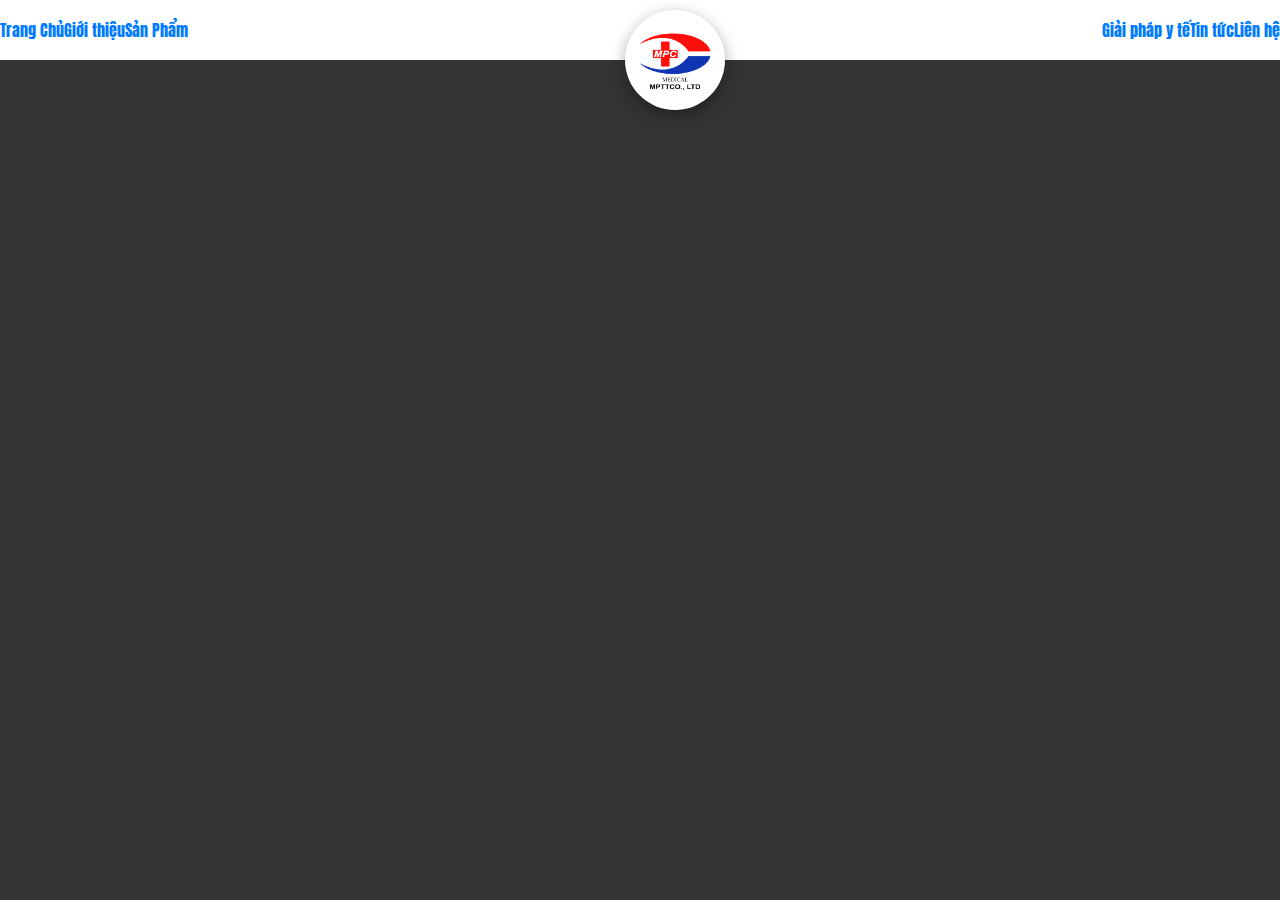
==== index.html @ acd70c65 "update code" ====
<!DOCTYPE html>
<html lang="en">
<head>
    <meta charset="UTF-8">
    <meta http-equiv="X-UA-Compatible" content="IE=edge">
    <meta name="viewport" content="width=device-width, initial-scale=1.0">
    <link rel="shortcut icon" href="./assets/img/favicon.ico" type="image/x-icon"/>
    <title>Trang chủ - Thiết bị y tế Minh Phương | Demo</title>

     <!-- Bootstrap CSS -->
     <link rel="stylesheet" href="https://maxcdn.bootstrapcdn.com/bootstrap/4.0.0/css/bootstrap.min.css" integrity="sha384-Gn5384xqQ1aoWXA+058RXPxPg6fy4IWvTNh0E263XmFcJlSAwiGgFAW/dAiS6JXm" crossorigin="anonymous">

    <!-- Style -->
    <link rel="stylesheet" href="./assets/css/base.css">
    <link rel="stylesheet" href="./assets/css/responsive.css">
    <link rel="stylesheet" href="./assets/css/main.css">
</head>
<body>
    <div id="app">
        <div class="header">
            <div class="navDesktop">
                <div class="navDesktop-list-left">
                    <ul class="navbarList">
                        <li><a href="#">Trang Chủ</a></li>
                        <li><a href="#">Giới thiệu</a></li>
                        <li><a href="#">Sản Phẩm</a></li>
                    </ul>
                </div>
                <div class="navDesktop-logo">
                    <a href="#" class="navDesktop-logo-link"><img src="./assets/img/logo.png" alt="logo"></a>
                </div>
                <div class="navDesktop-list-right">
                    <ul class="navbarList">
                        <li><a href="#">Giải pháp y tế</a></li>
                        <li><a href="#">Tin tức</a></li>
                        <li><a href="#">Liên hệ</a></li>
                    </ul>
                </div>
            </div>
        </div>
        <div class="content">content</div>
        <div class="footer">footer</div>
    </div>

     <!-- jQuery first, then Popper.js, then Bootstrap JS -->
     <script src="./assets/vendors/js/jquery.min.js"></script>
     <script src="https://cdnjs.cloudflare.com/ajax/libs/popper.js/1.12.9/umd/popper.min.js" integrity="sha384-ApNbgh9B+Y1QKtv3Rn7W3mgPxhU9K/ScQsAP7hUibX39j7fakFPskvXusvfa0b4Q" crossorigin="anonymous"></script>
     <script src="https://maxcdn.bootstrapcdn.com/bootstrap/4.0.0/js/bootstrap.min.js" integrity="sha384-JZR6Spejh4U02d8jOt6vLEHfe/JQGiRRSQQxSfFWpi1MquVdAyjUar5+76PVCmYl" crossorigin="anonymous"></script>
</body>
</html>
---- assets/css/base.css ----
@import url('https://fonts.googleapis.com/css2?family=Anton&display=swap');
@import url('https://fonts.googleapis.com/css2?family=Kanit:ital,wght@0,100;0,200;0,300;0,400;0,500;0,600;0,700;0,800;0,900;1,100;1,300;1,400;1,500;1,600;1,700;1,800;1,900&display=swap');

/* font-family: 'Anton', sans-serif; */
/* font-family: 'Kanit', sans-serif; */

* {
    padding: 0;
    margin: 0;
    box-sizing: border-box;
}
body {
    font-family: 'Kanit', sans-serif;
    box-sizing: border-box;
    background-color: #333;
}
---- assets/css/main.css ----
/* ============================= HEADER ============================= */
.navDesktop {
    background-color: #fff;
    position: fixed;
    width: 100%;
    display: flex;
    justify-content: space-between;
    align-items: center;
    height: 60px;
    max-height: 60px;
}
.navDesktop-logo {
    max-width: 200px;
    position: relative;
}
.navDesktop-logo img {
    width: 80px;
}
.navDesktop-logo-link {
    display: block;
    position: absolute;
    padding: 10px;
    margin: 0;
    top: -20px;
    left: -20px;
    background-color: #fff;
    box-shadow: rgba(0, 0, 0, 0.35) 0px 5px 15px;
    border-radius: 50%;
}
.navbarList {
    font-family: 'Anton', sans-serif;
    list-style: none;
    padding: 0;
    margin: 0;
    display: flex;
    justify-content: flex-start;
}
/* ============================= ./end HEADER ============================= */
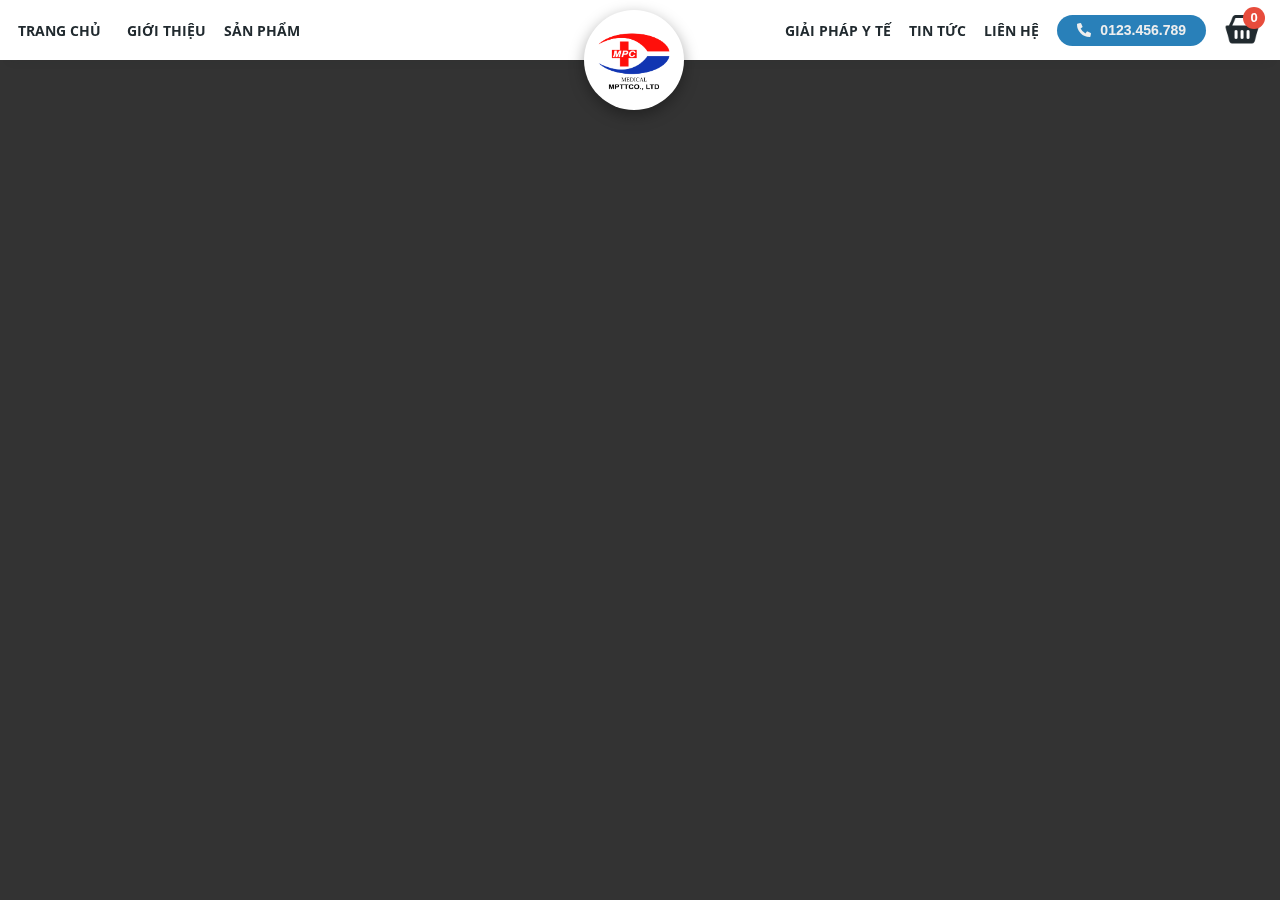
==== commit 3b0ba518: "update code" ====
--- a/index.html
+++ b/index.html
@@ -7,9 +7,10 @@
     <link rel="shortcut icon" href="./assets/img/favicon.ico" type="image/x-icon"/>
     <title>Trang chủ - Thiết bị y tế Minh Phương | Demo</title>
 
-     <!-- Bootstrap CSS -->
-     <link rel="stylesheet" href="https://maxcdn.bootstrapcdn.com/bootstrap/4.0.0/css/bootstrap.min.css" integrity="sha384-Gn5384xqQ1aoWXA+058RXPxPg6fy4IWvTNh0E263XmFcJlSAwiGgFAW/dAiS6JXm" crossorigin="anonymous">
-
+    <!-- Bootstrap CSS -->
+    <link rel="stylesheet" href="https://maxcdn.bootstrapcdn.com/bootstrap/4.0.0/css/bootstrap.min.css" integrity="sha384-Gn5384xqQ1aoWXA+058RXPxPg6fy4IWvTNh0E263XmFcJlSAwiGgFAW/dAiS6JXm" crossorigin="anonymous">
+    <!-- FontAwesome 5.15.4 -->
+    <link rel="stylesheet" href="https://cdnjs.cloudflare.com/ajax/libs/font-awesome/5.15.4/css/all.min.css" integrity="sha512-1ycn6IcaQQ40/MKBW2W4Rhis/DbILU74C1vSrLJxCq57o941Ym01SwNsOMqvEBFlcgUa6xLiPY/NS5R+E6ztJQ==" crossorigin="anonymous" referrerpolicy="no-referrer" />
     <!-- Style -->
     <link rel="stylesheet" href="./assets/css/base.css">
     <link rel="stylesheet" href="./assets/css/responsive.css">
@@ -18,10 +19,11 @@
 <body>
     <div id="app">
         <div class="header">
+            <!-- navDesktop -->
             <div class="navDesktop">
                 <div class="navDesktop-list-left">
                     <ul class="navbarList">
-                        <li><a href="#">Trang Chủ</a></li>
+                        <li class="pr-2"><a href="#">Trang Chủ</a></li>
                         <li><a href="#">Giới thiệu</a></li>
                         <li><a href="#">Sản Phẩm</a></li>
                     </ul>
@@ -30,13 +32,29 @@
                     <a href="#" class="navDesktop-logo-link"><img src="./assets/img/logo.png" alt="logo"></a>
                 </div>
                 <div class="navDesktop-list-right">
-                    <ul class="navbarList">
+                    <ul class="navbarList right">
                         <li><a href="#">Giải pháp y tế</a></li>
                         <li><a href="#">Tin tức</a></li>
                         <li><a href="#">Liên hệ</a></li>
                     </ul>
+                    <div class="phoneButton">
+                        <a class="phoneButton-link" href="tel:0123456789">
+                            <i class="fas fa-phone-alt"></i> 0123.456.789
+                        </a>
+                    </div>
+                    <div class="shoppingCart">
+                        <img src="./assets/img/icons/basket.png" alt="Giỏ hàng">
+                        <span class="shoppingCart-num">0</span>
+                    </div>
                 </div>
             </div>
+            <!-- ./end navDesktop -->
+
+            <!-- slide -->
+            <div class="slide">
+                
+            </div>
+            <!-- ./end slide -->
         </div>
         <div class="content">content</div>
         <div class="footer">footer</div>
--- a/assets/css/base.css
+++ b/assets/css/base.css
@@ -1,8 +1,24 @@
-@import url('https://fonts.googleapis.com/css2?family=Anton&display=swap');
-@import url('https://fonts.googleapis.com/css2?family=Kanit:ital,wght@0,100;0,200;0,300;0,400;0,500;0,600;0,700;0,800;0,900;1,100;1,300;1,400;1,500;1,600;1,700;1,800;1,900&display=swap');
+@font-face {
+    font-family: 'Brandon-bold';
+    src: url('../fonts/brandon/icielBrandonText-Bold.ttf');
+}
+@font-face {
+    font-family: 'OpenSans-Bold';
+    src: url('../fonts/open-sans/OpenSans-Bold.ttf');
+}
+@font-face {
+    font-family: 'OpenSans-Extra-Bold';
+    src: url('../fonts/open-sans/OpenSans-ExtraBold.ttf');
+}
 
-/* font-family: 'Anton', sans-serif; */
-/* font-family: 'Kanit', sans-serif; */
+:root {
+    --color-primary: #2980B9;
+    --color-second: #ff0f0b;
+    --color-black: #212A2F;
+    --color-white-thin: #eee;
+    --color-primary-hover: #1F618D;
+    --color-red: #E74C3C;
+}
 
 * {
     padding: 0;
--- a/assets/css/main.css
+++ b/assets/css/main.css
@@ -8,6 +8,7 @@
     align-items: center;
     height: 60px;
     max-height: 60px;
+    box-shadow: rgba(33, 35, 38, 0.1) 0px 10px 10px -10px;
 }
 .navDesktop-logo {
     max-width: 200px;
@@ -22,17 +23,82 @@
     padding: 10px;
     margin: 0;
     top: -20px;
-    left: -20px;
+    left: 50px;
     background-color: #fff;
     box-shadow: rgba(0, 0, 0, 0.35) 0px 5px 15px;
     border-radius: 50%;
 }
 .navbarList {
-    font-family: 'Anton', sans-serif;
+    font-family: 'OpenSans-Bold', sans-serif;
     list-style: none;
     padding: 0;
     margin: 0;
     display: flex;
     justify-content: flex-start;
+    text-transform: uppercase;
+    font-size: 14px;
+}
+.navbarList li {
+    margin-left: 18px;
+}
+.navbarList li a {
+    color: var(--color-black);
+}
+.navDesktop-list-right {
+    display: flex;
+    justify-content: flex-start;
+    align-items: center;
+}
+.navbarList.right {
+    margin-right: 18px;
+}
+.phoneButton {
+    max-width: 200px;
+}
+.phoneButton-link {
+    padding: 5px 20px;
+    display: block;
+    color: var(--color-white-thin);
+    text-decoration: none;
+    text-align: center;
+    font-size: 14px;
+    border-radius: 20px;
+    background-color: var(--color-primary);
+    transition: all 0.3s;
+    margin-right: 18px;
+    font-weight: bold;
+}
+.phoneButton-link:hover {
+    color: var(--color-white-thin);
+    background-color: var(--color-primary-hover);
+    text-decoration: none;
+}
+.phoneButton-link i {
+    margin-right: 5px;
+}
+.shoppingCart {
+    margin-right: 20px;
+    max-width: 50px;
+    cursor: pointer;
+    position: relative;
+}
+.shoppingCart img {
+    width: 36px;
+}
+.shoppingCart span {
+    position: absolute;
+    top: -5px;
+    right: -5px;
+    display: flex;
+    width: 22px;
+    height: 22px;
+    border-radius: 50%;
+    background-color: var(--color-red);
+    color: #fff;
+    font-size: 13px;
+    font-weight: bold;
+    display: flex;
+    justify-content: center;
+    align-items: center;
 }
 /* ============================= ./end HEADER ============================= */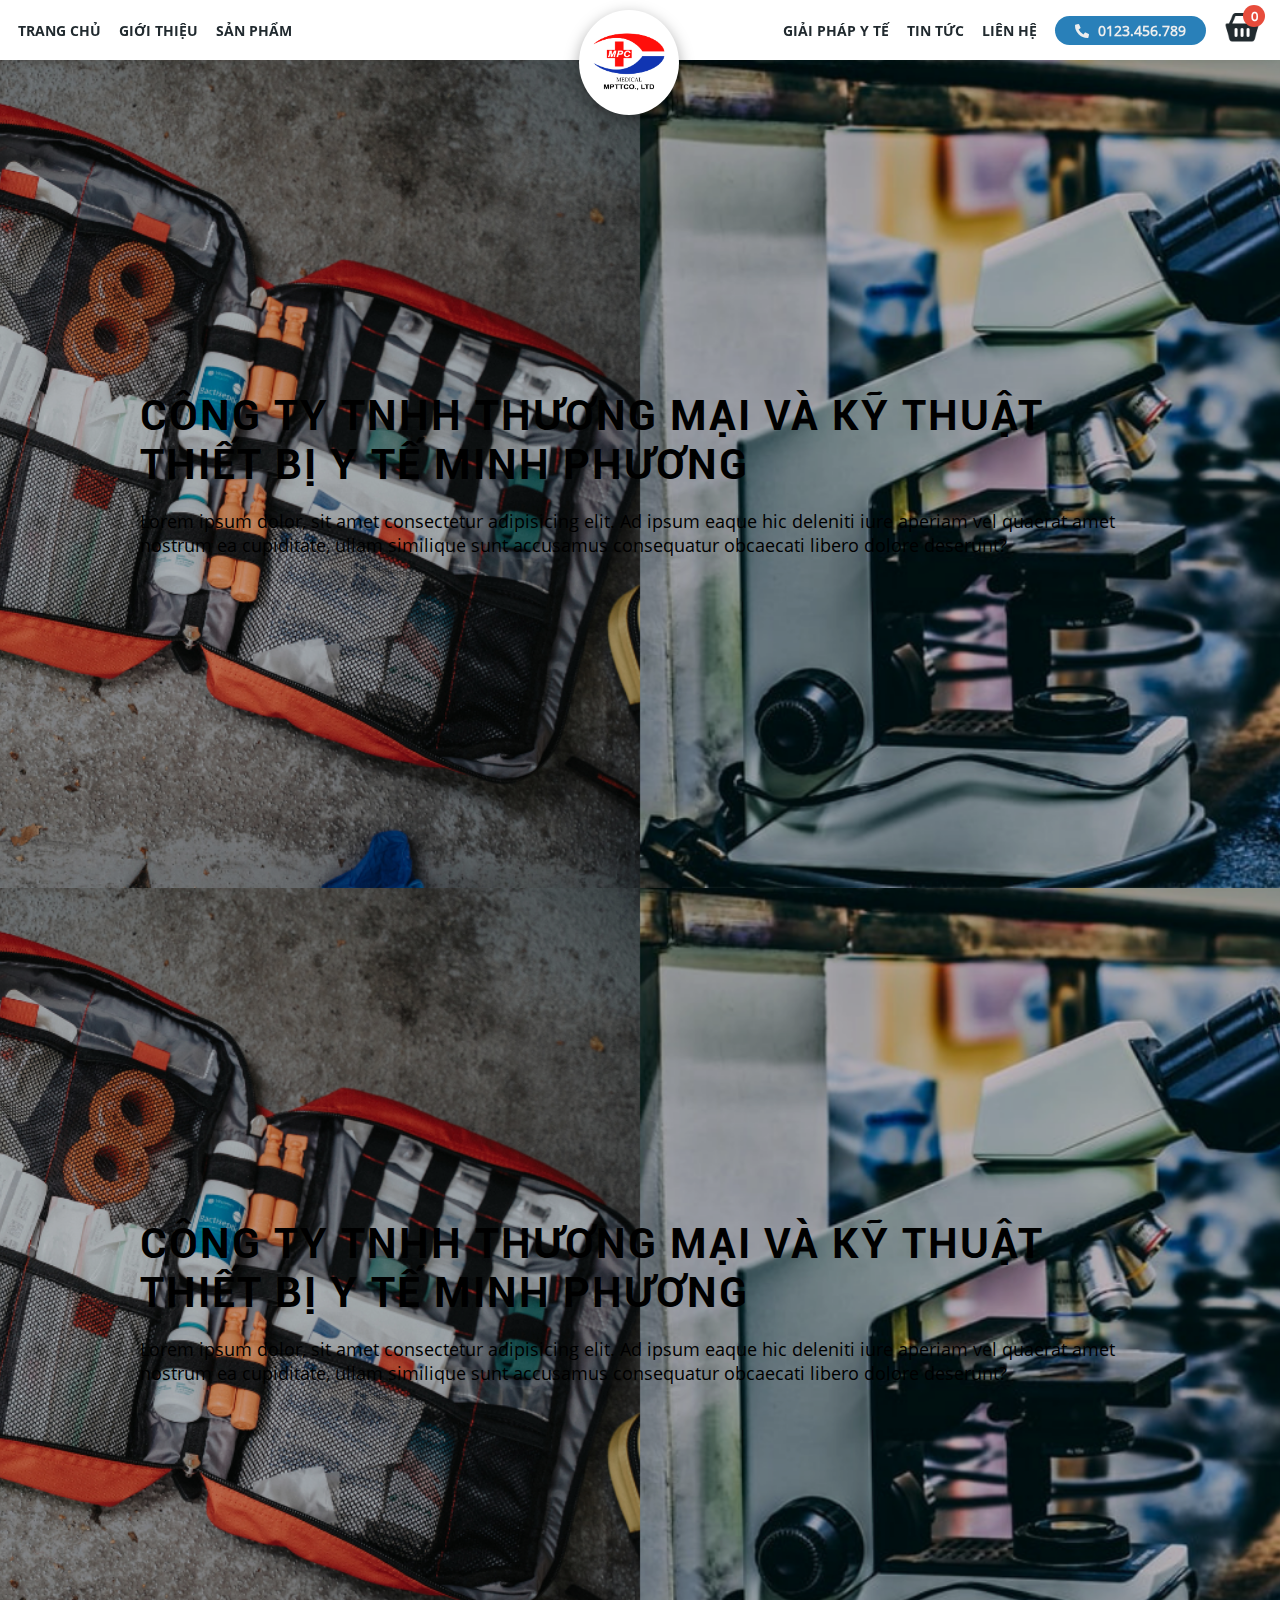
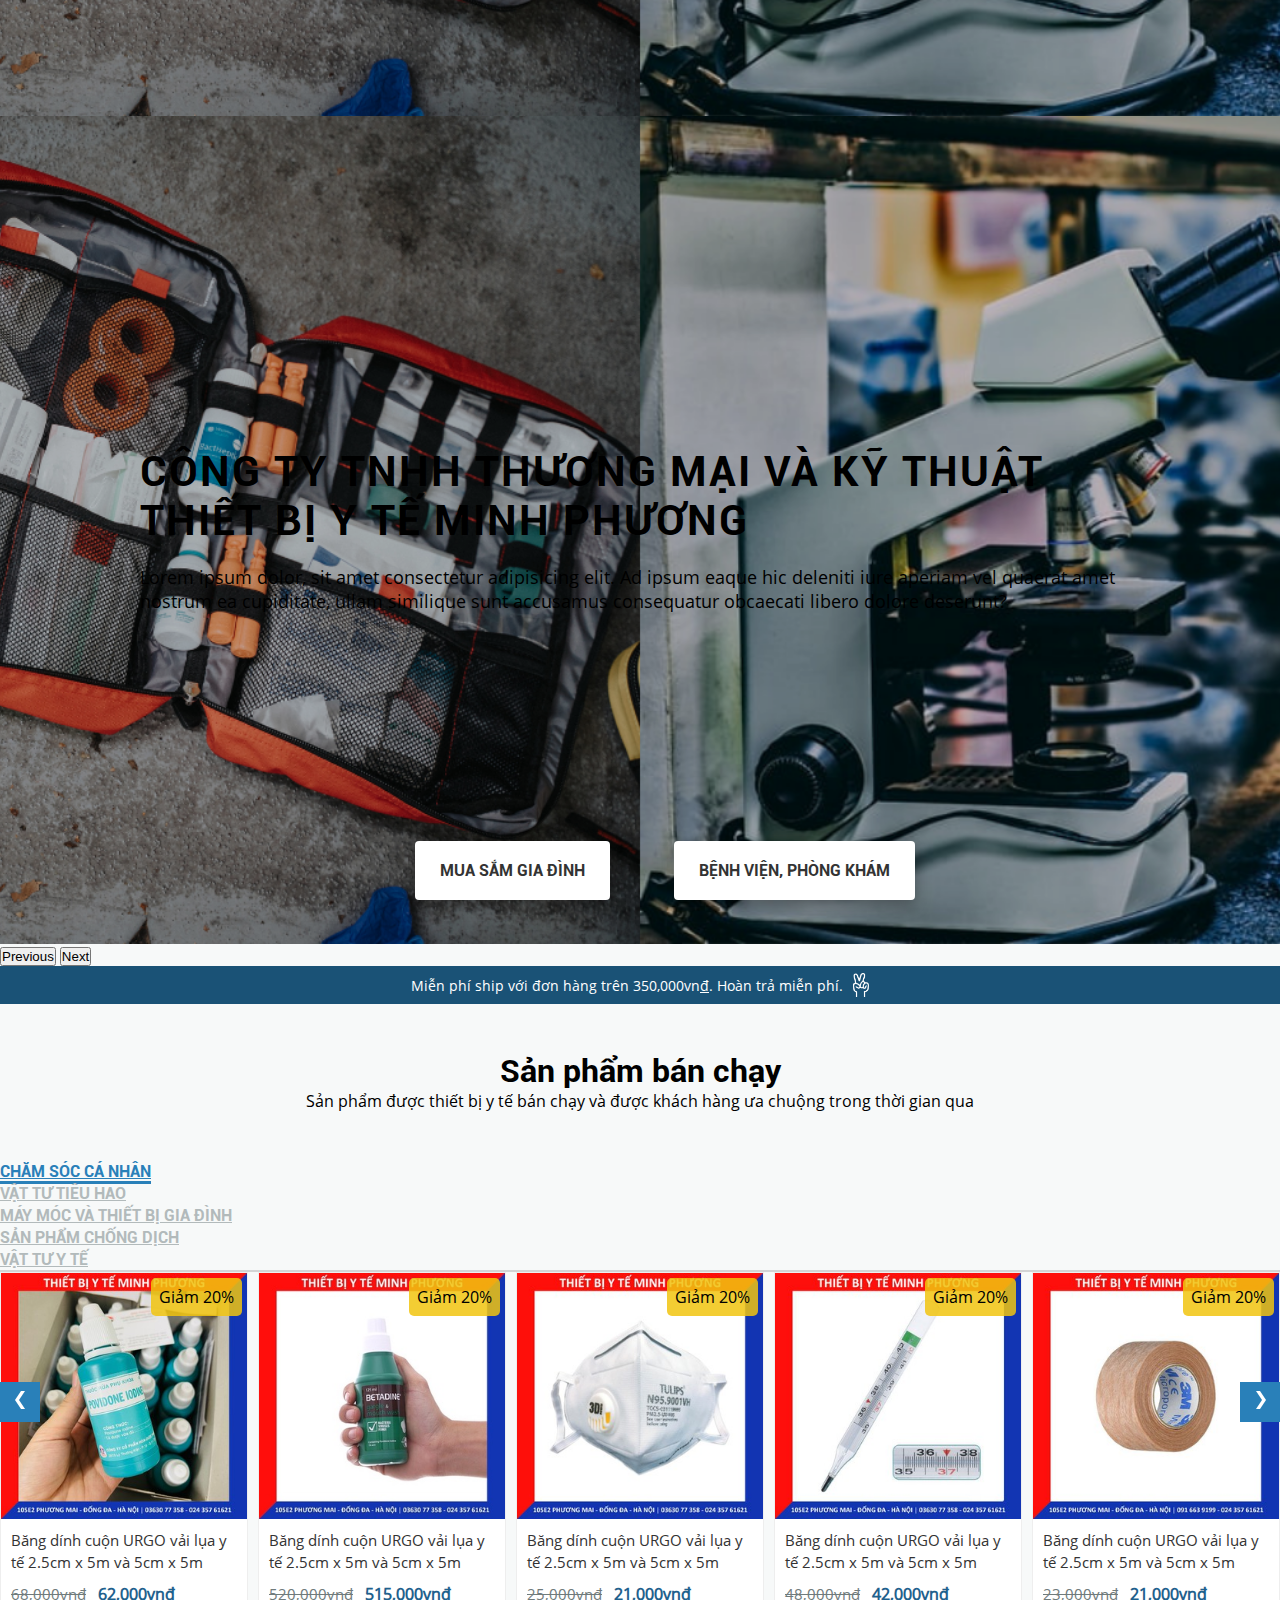
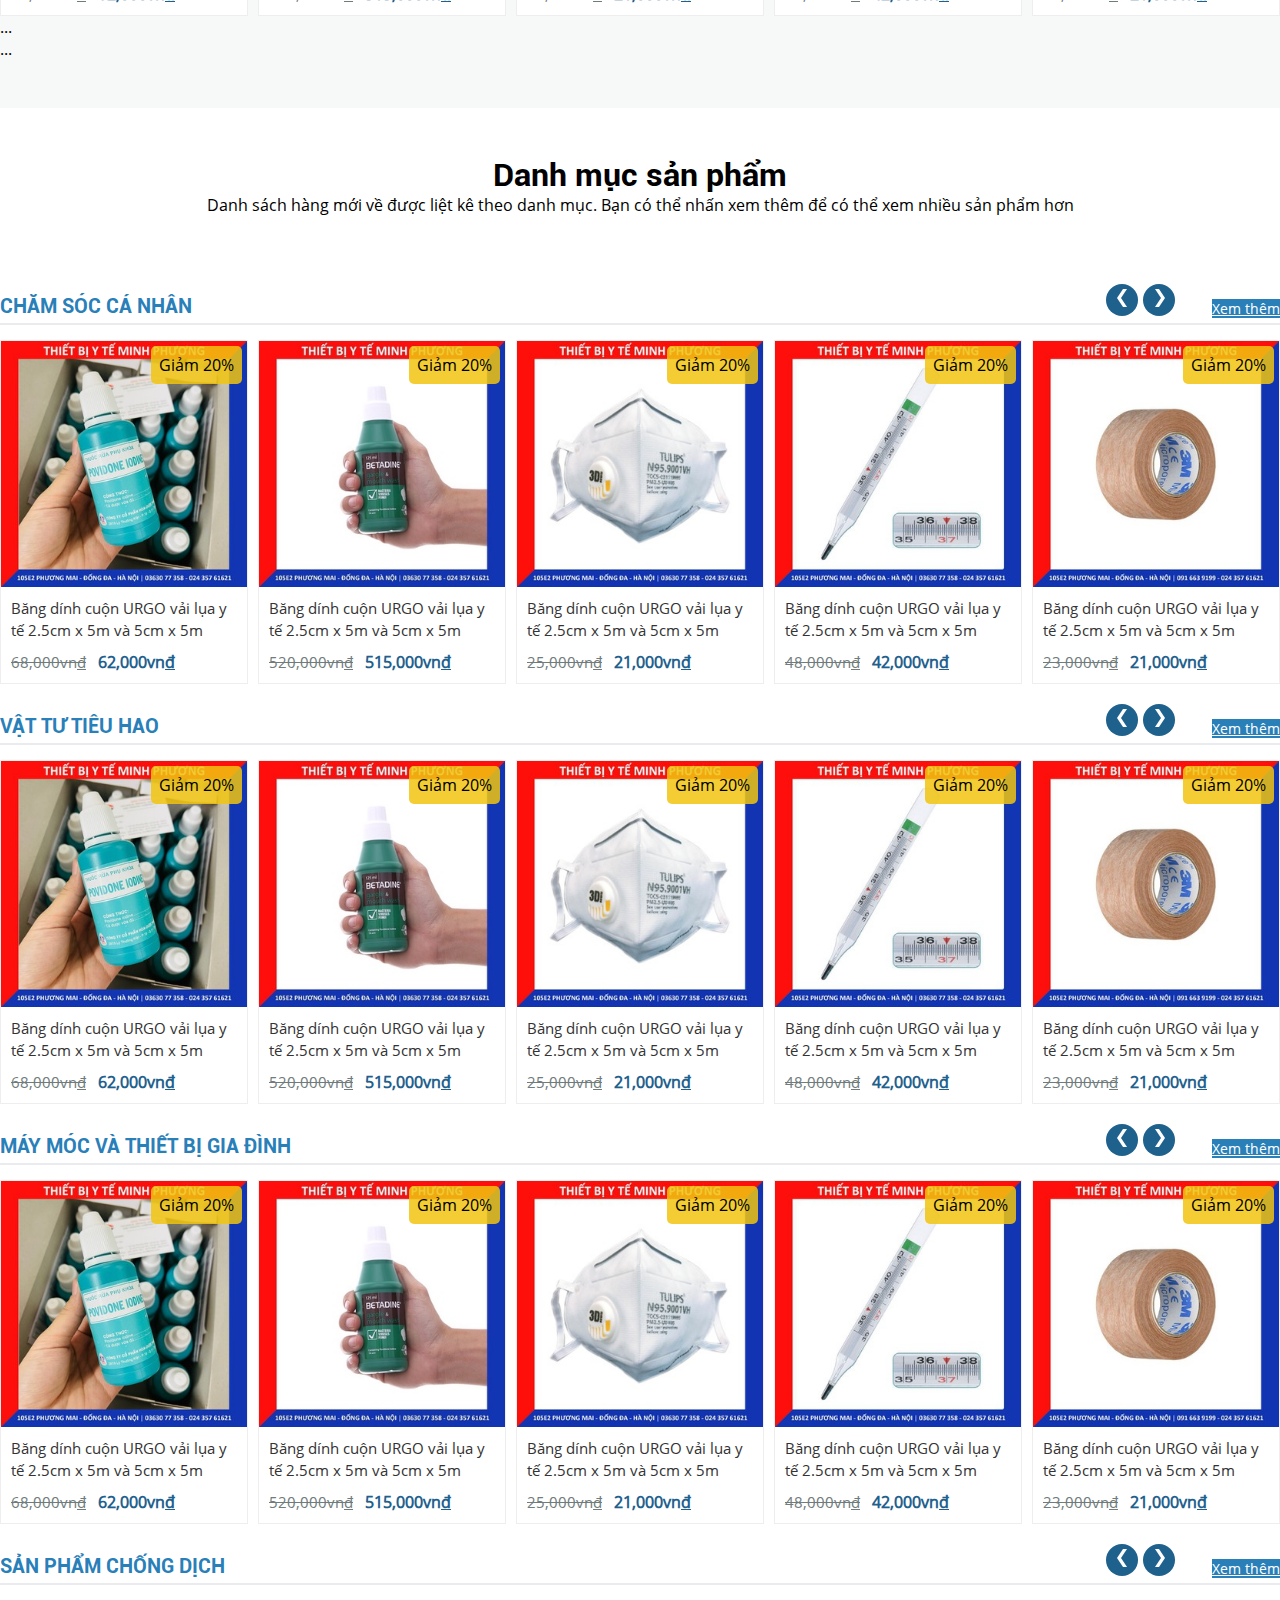
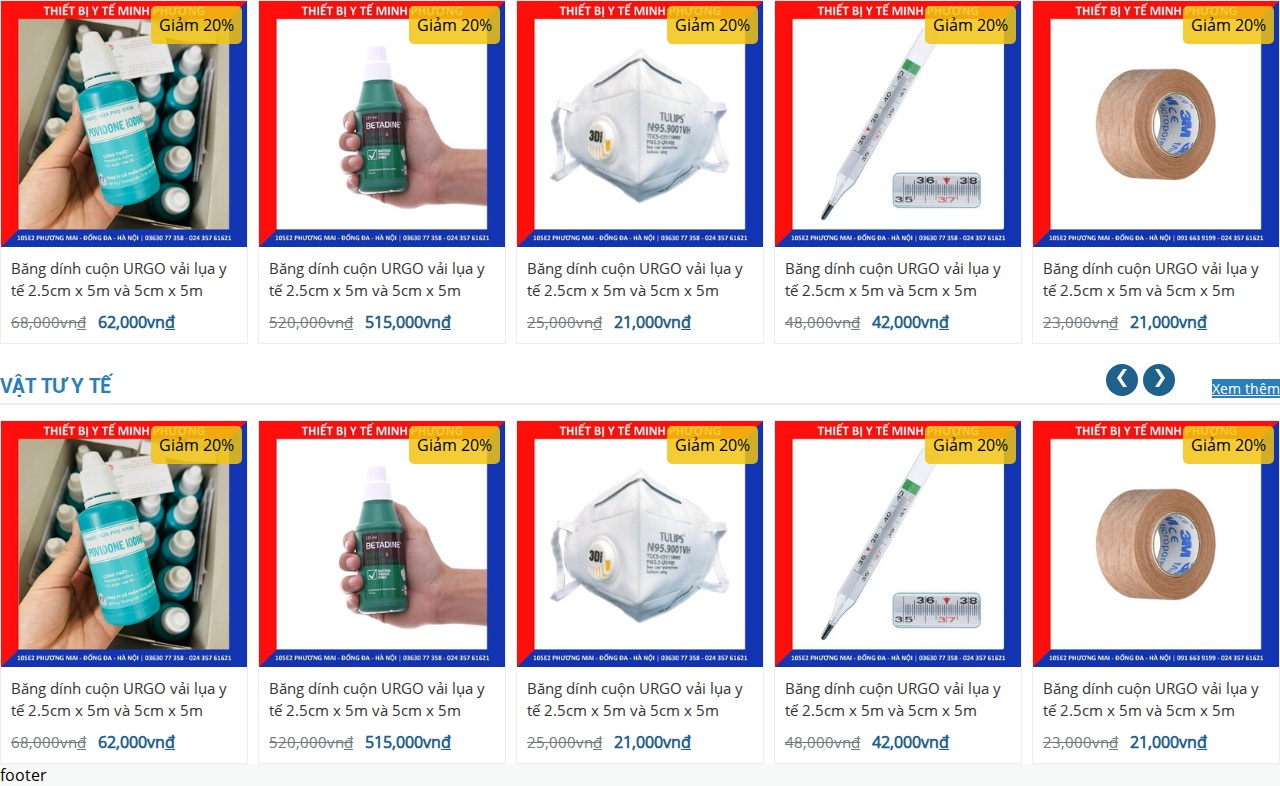
==== commit 58e7e196: "update code" ====
--- a/index.html
+++ b/index.html
@@ -5,12 +5,15 @@
     <meta http-equiv="X-UA-Compatible" content="IE=edge">
     <meta name="viewport" content="width=device-width, initial-scale=1.0">
     <link rel="shortcut icon" href="./assets/img/favicon.ico" type="image/x-icon"/>
-    <title>Trang chủ - Thiết bị y tế Minh Phương | Demo</title>
+    <title>Trang chủ - THIẾT BỊ Y TẾ MINH PHƯƠNG | Demo</title>
 
     <!-- Bootstrap CSS -->
-    <link rel="stylesheet" href="https://maxcdn.bootstrapcdn.com/bootstrap/4.0.0/css/bootstrap.min.css" integrity="sha384-Gn5384xqQ1aoWXA+058RXPxPg6fy4IWvTNh0E263XmFcJlSAwiGgFAW/dAiS6JXm" crossorigin="anonymous">
+    <link href="https://cdn.jsdelivr.net/npm/bootstrap@5.1.0/dist/css/bootstrap.min.css" rel="stylesheet" integrity="sha384-KyZXEAg3QhqLMpG8r+8fhAXLRk2vvoC2f3B09zVXn8CA5QIVfZOJ3BCsw2P0p/We" crossorigin="anonymous">
     <!-- FontAwesome 5.15.4 -->
     <link rel="stylesheet" href="https://cdnjs.cloudflare.com/ajax/libs/font-awesome/5.15.4/css/all.min.css" integrity="sha512-1ycn6IcaQQ40/MKBW2W4Rhis/DbILU74C1vSrLJxCq57o941Ym01SwNsOMqvEBFlcgUa6xLiPY/NS5R+E6ztJQ==" crossorigin="anonymous" referrerpolicy="no-referrer" />
+    <!-- Owl Carousel 2 -->
+    <link rel="stylesheet" href="./assets/vendor/owlcarousel/assets/owl.carousel.min.css">
+    <link rel="stylesheet" href="./assets/vendor/owlcarousel/assets/owl.theme.default.min.css">
     <!-- Style -->
     <link rel="stylesheet" href="./assets/css/base.css">
     <link rel="stylesheet" href="./assets/css/responsive.css">
@@ -49,20 +52,732 @@
                 </div>
             </div>
             <!-- ./end navDesktop -->
-
+            <div class="spacingFixed"></div>
             <!-- slide -->
             <div class="slide">
-                
+                <div id="carouselExampleControls" class="carousel slide" data-bs-ride="carousel">
+                    <div class="carousel-inner">
+                      <div class="carousel-item active" style="background-image: url('./assets/img/slide-1.png');">
+                        <div class="carousel-caption">
+                            <div class="carousel-caption-inner">
+                                <h5>Công ty TNHH Thương mại và Kỹ thuật Thiết bị Y tế Minh Phương</h5>
+                                <p>Lorem ipsum dolor, sit amet consectetur adipisicing elit. Ad ipsum eaque hic deleniti iure aperiam vel quaerat amet nostrum ea cupiditate, ullam similique sunt accusamus consequatur obcaecati libero dolore deserunt?</p>
+                            </div>
+                        </div>
+                      </div>
+                      <div class="carousel-item" style="background-image: url('./assets/img/slide-1.png');">
+                        <div class="carousel-caption">
+                            <div class="carousel-caption-inner">
+                                <h5>Công ty TNHH Thương mại và Kỹ thuật Thiết bị Y tế Minh Phương</h5>
+                                <p>Lorem ipsum dolor, sit amet consectetur adipisicing elit. Ad ipsum eaque hic deleniti iure aperiam vel quaerat amet nostrum ea cupiditate, ullam similique sunt accusamus consequatur obcaecati libero dolore deserunt?</p>
+                            </div>
+                        </div>
+                      </div>
+                      <div class="carousel-item" style="background-image: url('./assets/img/slide-1.png');">
+                        <div class="carousel-caption">
+                            <div class="carousel-caption-inner">
+                                <h5>Công ty TNHH Thương mại và Kỹ thuật Thiết bị Y tế Minh Phương</h5>
+                                <p>Lorem ipsum dolor, sit amet consectetur adipisicing elit. Ad ipsum eaque hic deleniti iure aperiam vel quaerat amet nostrum ea cupiditate, ullam similique sunt accusamus consequatur obcaecati libero dolore deserunt?</p>
+                            </div>
+                        </div>
+                      </div>
+                    </div>
+                    <button class="carousel-control-prev" type="button" data-bs-target="#carouselExampleControls" data-bs-slide="prev">
+                      <span class="carousel-control-prev-icon" aria-hidden="true"></span>
+                      <span class="visually-hidden">Previous</span>
+                    </button>
+                    <button class="carousel-control-next" type="button" data-bs-target="#carouselExampleControls" data-bs-slide="next">
+                      <span class="carousel-control-next-icon" aria-hidden="true"></span>
+                      <span class="visually-hidden">Next</span>
+                    </button>
+                </div>
+                <div class="headerButton">
+                    <div class="headerButton__inner">
+                        <a class="headerButton__item mr" href="#">MUA SẮM GIA ĐÌNH</a>
+                        <a class="headerButton__item" href="#">BỆNH VIỆN, PHÒNG KHÁM</a>
+                    </div>
+                </div>
             </div>
             <!-- ./end slide -->
+            <a href="#" class="shippingText">
+                <p>Miễn phí ship với đơn hàng trên 350,000vn<u>đ</u>. Hoàn trả miễn phí.</p>
+                <img src="./assets/img/icons/peace-white.png" alt="Peach White">
+            </a>
         </div>
-        <div class="content">content</div>
+        <div class="content">
+            <!-- selling products -->
+            <div class="section sellingProducts">
+                <div class="heading">
+                    <h1 class="heading__title">Sản phẩm bán chạy</h1>
+                    <p class="heading__desc">Sản phẩm được thiết bị y tế bán chạy và được khách hàng ưa chuộng trong thời gian qua</p>
+                </div>
+                <div class="container">
+                    <ul class="nav nav-pills mb-3" id="pills-tab" role="tablist">
+                        <li class="nav-item">
+                          <a class="nav-link active" id="pills-home-tab" data-toggle="pill" href="#pills-home" role="tab" aria-controls="pills-home" aria-selected="true">Chăm sóc cá nhân</a>
+                        </li>
+                        <li class="nav-item">
+                          <a class="nav-link" id="pills-profile-tab" data-toggle="pill" href="#pills-profile" role="tab" aria-controls="pills-profile" aria-selected="false">Vật tư tiêu hao</a>
+                        </li>
+                        <li class="nav-item">
+                          <a class="nav-link" id="pills-contact-tab" data-toggle="pill" href="#pills-contact" role="tab" aria-controls="pills-contact" aria-selected="false">Máy móc và thiết bị gia đình</a>
+                        </li>
+                        <li class="nav-item">
+                            <a class="nav-link" id="pills-contact-tab" data-toggle="pill" href="#pills-contact" role="tab" aria-controls="pills-contact" aria-selected="false">Sản phẩm chống dịch</a>
+                        </li>
+                        <li class="nav-item">
+                            <a class="nav-link" id="pills-contact-tab" data-toggle="pill" href="#pills-contact" role="tab" aria-controls="pills-contact" aria-selected="false">Vật tư y tế</a>
+                        </li>
+                    </ul>
+                    <div class="tab-content" id="pills-tabContent">
+                        <div class="tab-pane fade show active" id="pills-home" role="tabpanel"aria-labelledby="pills-home-tab">
+                            <div class="owl-carousel owl-selling-product">
+                                <div class="productBox">
+                                    <span class="badge badge-sale">Giảm 20%</span>
+                                    <div class="productBox__image">
+                                        <img src="./assets/img/product1.jfif" alt="">
+                                        <div class="img-overlay"></div>
+                                    </div>
+                                    <div class="productBox__content">
+                                        <a class="productBox__content-name-link" href="#">
+                                            Băng dính cuộn URGO vải lụa y tế 2.5cm x 5m và 5cm x 5m
+                                        </a>
+                                        <div class="productBox__content-price">
+                                            <span class="productBox__content-price-discount">68,000vn<u>đ</u></span>
+                                            <span class="productBox__content-price-price">62,000vn<u>đ</u></span>
+                                        </div>
+                                    </div>
+                                </div>
+                                <div class="productBox">
+                                    <span class="badge badge-sale">Giảm 20%</span>
+                                    <div class="productBox__image">
+                                        <img src="./assets/img/product2.jfif" alt="">
+                                        <div class="img-overlay"></div>
+                                    </div>
+                                    <div class="productBox__content">
+                                        <a class="productBox__content-name-link" href="#">
+                                            Băng dính cuộn URGO vải lụa y tế 2.5cm x 5m và 5cm x 5m
+                                        </a>
+                                        <div class="productBox__content-price">
+                                            <span class="productBox__content-price-discount">520,000vn<u>đ</u></span>
+                                            <span class="productBox__content-price-price">515,000vn<u>đ</u></span>
+                                        </div>
+                                    </div>
+                                </div>
+                                <div class="productBox">
+                                    <span class="badge badge-sale">Giảm 20%</span>
+                                    <div class="productBox__image">
+                                        <img src="./assets/img/product3.jfif" alt="">
+                                        <div class="img-overlay"></div>
+                                    </div>
+                                    <div class="productBox__content">
+                                        <a class="productBox__content-name-link" href="#">
+                                            Băng dính cuộn URGO vải lụa y tế 2.5cm x 5m và 5cm x 5m
+                                        </a>
+                                        <div class="productBox__content-price">
+                                            <span class="productBox__content-price-discount">25,000vn<u>đ</u></span>
+                                            <span class="productBox__content-price-price">21,000vn<u>đ</u></span>
+                                        </div>
+                                    </div>
+                                </div>
+                                <div class="productBox">
+                                    <span class="badge badge-sale">Giảm 20%</span>
+                                    <div class="productBox__image">
+                                        <img src="./assets/img/product4.jfif" alt="">
+                                        <div class="img-overlay"></div>
+                                    </div>
+                                    <div class="productBox__content">
+                                        <a class="productBox__content-name-link" href="#">
+                                            Băng dính cuộn URGO vải lụa y tế 2.5cm x 5m và 5cm x 5m
+                                        </a>
+                                        <div class="productBox__content-price">
+                                            <span class="productBox__content-price-discount">48,000vn<u>đ</u></span>
+                                            <span class="productBox__content-price-price">42,000vn<u>đ</u></span>
+                                        </div>
+                                    </div>
+                                </div>
+                                <div class="productBox">
+                                    <span class="badge badge-sale">Giảm 20%</span>
+                                    <div class="productBox__image">
+                                        <img src="./assets/img/product5.jfif" alt="">
+                                        <div class="img-overlay"></div>
+                                    </div>
+                                    <div class="productBox__content">
+                                        <a class="productBox__content-name-link" href="#">
+                                            Băng dính cuộn URGO vải lụa y tế 2.5cm x 5m và 5cm x 5m
+                                        </a>
+                                        <div class="productBox__content-price">
+                                            <span class="productBox__content-price-discount">23,000vn<u>đ</u></span>
+                                            <span class="productBox__content-price-price">21,000vn<u>đ</u></span>
+                                        </div>
+                                    </div>
+                                </div>
+                                <div class="productBox">
+                                    <span class="badge badge-sale">Giảm 20%</span>
+                                    <div class="productBox__image">
+                                        <img src="./assets/img/product6.jfif" alt="">
+                                        <div class="img-overlay"></div>
+                                    </div>
+                                    <div class="productBox__content">
+                                        <a class="productBox__content-name-link" href="#">
+                                            Băng dính cuộn URGO vải lụa y tế 2.5cm x 5m và 5cm x 5m
+                                        </a>
+                                        <div class="productBox__content-price">
+                                            <span class="productBox__content-price-discount">23,000vn<u>đ</u></span>
+                                            <span class="productBox__content-price-price">21,000vn<u>đ</u></span>
+                                        </div>
+                                    </div>
+                                </div>
+                            </div>
+                        </div>
+                        <div class="tab-pane fade" id="pills-profile" role="tabpanel" aria-labelledby="pills-profile-tab">...</div>
+                        <div class="tab-pane fade" id="pills-contact" role="tabpanel" aria-labelledby="pills-contact-tab">...</div>
+                    </div>
+                </div>
+            </div>
+            <!-- selling products -->
+            <!-- categories -->
+            <div class="section categoryProducts">
+                <div class="heading pt-48">
+                    <h1 class="heading__title">Danh mục sản phẩm</h1>
+                    <p class="heading__desc">Danh sách hàng mới về được liệt kê theo danh mục. Bạn có thể nhấn xem thêm để có thể xem nhiều sản phẩm hơn</p>
+                </div>
+                <div class="container">
+                    <div class="categoryProducts__wrap">
+                        <div class="categoryProducts-header">
+                            <h2 class="categoryProducts__wrap-title">Chăm sóc cá nhân</h2>
+                            <a href="#" class="btn btn-view-more">Xem thêm</a>
+                        </div>
+                        <div class="owl-carousel owl-category-product">
+                            <div class="productBox">
+                                <span class="badge badge-sale">Giảm 20%</span>
+                                <div class="productBox__image">
+                                    <img src="./assets/img/product1.jfif" alt="">
+                                    <div class="img-overlay"></div>
+                                </div>
+                                <div class="productBox__content">
+                                    <a class="productBox__content-name-link" href="#">
+                                        Băng dính cuộn URGO vải lụa y tế 2.5cm x 5m và 5cm x 5m
+                                    </a>
+                                    <div class="productBox__content-price">
+                                        <span class="productBox__content-price-discount">68,000vn<u>đ</u></span>
+                                        <span class="productBox__content-price-price">62,000vn<u>đ</u></span>
+                                    </div>
+                                </div>
+                            </div>
+                            <div class="productBox">
+                                <span class="badge badge-sale">Giảm 20%</span>
+                                <div class="productBox__image">
+                                    <img src="./assets/img/product2.jfif" alt="">
+                                    <div class="img-overlay"></div>
+                                </div>
+                                <div class="productBox__content">
+                                    <a class="productBox__content-name-link" href="#">
+                                        Băng dính cuộn URGO vải lụa y tế 2.5cm x 5m và 5cm x 5m
+                                    </a>
+                                    <div class="productBox__content-price">
+                                        <span class="productBox__content-price-discount">520,000vn<u>đ</u></span>
+                                        <span class="productBox__content-price-price">515,000vn<u>đ</u></span>
+                                    </div>
+                                </div>
+                            </div>
+                            <div class="productBox">
+                                <span class="badge badge-sale">Giảm 20%</span>
+                                <div class="productBox__image">
+                                    <img src="./assets/img/product3.jfif" alt="">
+                                    <div class="img-overlay"></div>
+                                </div>
+                                <div class="productBox__content">
+                                    <a class="productBox__content-name-link" href="#">
+                                        Băng dính cuộn URGO vải lụa y tế 2.5cm x 5m và 5cm x 5m
+                                    </a>
+                                    <div class="productBox__content-price">
+                                        <span class="productBox__content-price-discount">25,000vn<u>đ</u></span>
+                                        <span class="productBox__content-price-price">21,000vn<u>đ</u></span>
+                                    </div>
+                                </div>
+                            </div>
+                            <div class="productBox">
+                                <span class="badge badge-sale">Giảm 20%</span>
+                                <div class="productBox__image">
+                                    <img src="./assets/img/product4.jfif" alt="">
+                                    <div class="img-overlay"></div>
+                                </div>
+                                <div class="productBox__content">
+                                    <a class="productBox__content-name-link" href="#">
+                                        Băng dính cuộn URGO vải lụa y tế 2.5cm x 5m và 5cm x 5m
+                                    </a>
+                                    <div class="productBox__content-price">
+                                        <span class="productBox__content-price-discount">48,000vn<u>đ</u></span>
+                                        <span class="productBox__content-price-price">42,000vn<u>đ</u></span>
+                                    </div>
+                                </div>
+                            </div>
+                            <div class="productBox">
+                                <span class="badge badge-sale">Giảm 20%</span>
+                                <div class="productBox__image">
+                                    <img src="./assets/img/product5.jfif" alt="">
+                                    <div class="img-overlay"></div>
+                                </div>
+                                <div class="productBox__content">
+                                    <a class="productBox__content-name-link" href="#">
+                                        Băng dính cuộn URGO vải lụa y tế 2.5cm x 5m và 5cm x 5m
+                                    </a>
+                                    <div class="productBox__content-price">
+                                        <span class="productBox__content-price-discount">23,000vn<u>đ</u></span>
+                                        <span class="productBox__content-price-price">21,000vn<u>đ</u></span>
+                                    </div>
+                                </div>
+                            </div>
+                            <div class="productBox">
+                                <span class="badge badge-sale">Giảm 20%</span>
+                                <div class="productBox__image">
+                                    <img src="./assets/img/product6.jfif" alt="">
+                                    <div class="img-overlay"></div>
+                                </div>
+                                <div class="productBox__content">
+                                    <a class="productBox__content-name-link" href="#">
+                                        Băng dính cuộn URGO vải lụa y tế 2.5cm x 5m và 5cm x 5m
+                                    </a>
+                                    <div class="productBox__content-price">
+                                        <span class="productBox__content-price-discount">23,000vn<u>đ</u></span>
+                                        <span class="productBox__content-price-price">21,000vn<u>đ</u></span>
+                                    </div>
+                                </div>
+                            </div>
+                        </div>
+                    </div>
+                    <div class="categoryProducts__wrap">
+                        <div class="categoryProducts-header">
+                            <h2 class="categoryProducts__wrap-title">Vật tư tiêu hao</h2>
+                            <a href="#" class="btn btn-view-more">Xem thêm</a>
+                        </div>
+                        <div class="owl-carousel owl-category-product">
+                            <div class="productBox">
+                                <span class="badge badge-sale">Giảm 20%</span>
+                                <div class="productBox__image">
+                                    <img src="./assets/img/product1.jfif" alt="">
+                                    <div class="img-overlay"></div>
+                                </div>
+                                <div class="productBox__content">
+                                    <a class="productBox__content-name-link" href="#">
+                                        Băng dính cuộn URGO vải lụa y tế 2.5cm x 5m và 5cm x 5m
+                                    </a>
+                                    <div class="productBox__content-price">
+                                        <span class="productBox__content-price-discount">68,000vn<u>đ</u></span>
+                                        <span class="productBox__content-price-price">62,000vn<u>đ</u></span>
+                                    </div>
+                                </div>
+                            </div>
+                            <div class="productBox">
+                                <span class="badge badge-sale">Giảm 20%</span>
+                                <div class="productBox__image">
+                                    <img src="./assets/img/product2.jfif" alt="">
+                                    <div class="img-overlay"></div>
+                                </div>
+                                <div class="productBox__content">
+                                    <a class="productBox__content-name-link" href="#">
+                                        Băng dính cuộn URGO vải lụa y tế 2.5cm x 5m và 5cm x 5m
+                                    </a>
+                                    <div class="productBox__content-price">
+                                        <span class="productBox__content-price-discount">520,000vn<u>đ</u></span>
+                                        <span class="productBox__content-price-price">515,000vn<u>đ</u></span>
+                                    </div>
+                                </div>
+                            </div>
+                            <div class="productBox">
+                                <span class="badge badge-sale">Giảm 20%</span>
+                                <div class="productBox__image">
+                                    <img src="./assets/img/product3.jfif" alt="">
+                                    <div class="img-overlay"></div>
+                                </div>
+                                <div class="productBox__content">
+                                    <a class="productBox__content-name-link" href="#">
+                                        Băng dính cuộn URGO vải lụa y tế 2.5cm x 5m và 5cm x 5m
+                                    </a>
+                                    <div class="productBox__content-price">
+                                        <span class="productBox__content-price-discount">25,000vn<u>đ</u></span>
+                                        <span class="productBox__content-price-price">21,000vn<u>đ</u></span>
+                                    </div>
+                                </div>
+                            </div>
+                            <div class="productBox">
+                                <span class="badge badge-sale">Giảm 20%</span>
+                                <div class="productBox__image">
+                                    <img src="./assets/img/product4.jfif" alt="">
+                                    <div class="img-overlay"></div>
+                                </div>
+                                <div class="productBox__content">
+                                    <a class="productBox__content-name-link" href="#">
+                                        Băng dính cuộn URGO vải lụa y tế 2.5cm x 5m và 5cm x 5m
+                                    </a>
+                                    <div class="productBox__content-price">
+                                        <span class="productBox__content-price-discount">48,000vn<u>đ</u></span>
+                                        <span class="productBox__content-price-price">42,000vn<u>đ</u></span>
+                                    </div>
+                                </div>
+                            </div>
+                            <div class="productBox">
+                                <span class="badge badge-sale">Giảm 20%</span>
+                                <div class="productBox__image">
+                                    <img src="./assets/img/product5.jfif" alt="">
+                                    <div class="img-overlay"></div>
+                                </div>
+                                <div class="productBox__content">
+                                    <a class="productBox__content-name-link" href="#">
+                                        Băng dính cuộn URGO vải lụa y tế 2.5cm x 5m và 5cm x 5m
+                                    </a>
+                                    <div class="productBox__content-price">
+                                        <span class="productBox__content-price-discount">23,000vn<u>đ</u></span>
+                                        <span class="productBox__content-price-price">21,000vn<u>đ</u></span>
+                                    </div>
+                                </div>
+                            </div>
+                            <div class="productBox">
+                                <span class="badge badge-sale">Giảm 20%</span>
+                                <div class="productBox__image">
+                                    <img src="./assets/img/product6.jfif" alt="">
+                                    <div class="img-overlay"></div>
+                                </div>
+                                <div class="productBox__content">
+                                    <a class="productBox__content-name-link" href="#">
+                                        Băng dính cuộn URGO vải lụa y tế 2.5cm x 5m và 5cm x 5m
+                                    </a>
+                                    <div class="productBox__content-price">
+                                        <span class="productBox__content-price-discount">23,000vn<u>đ</u></span>
+                                        <span class="productBox__content-price-price">21,000vn<u>đ</u></span>
+                                    </div>
+                                </div>
+                            </div>
+                        </div>
+                    </div>
+                    <div class="categoryProducts__wrap">
+                        <div class="categoryProducts-header">
+                            <h2 class="categoryProducts__wrap-title">Máy móc và thiết bị gia đình</h2>
+                            <a href="#" class="btn btn-view-more">Xem thêm</a>
+                        </div>
+                        <div class="owl-carousel owl-category-product">
+                            <div class="productBox">
+                                <span class="badge badge-sale">Giảm 20%</span>
+                                <div class="productBox__image">
+                                    <img src="./assets/img/product1.jfif" alt="">
+                                    <div class="img-overlay"></div>
+                                </div>
+                                <div class="productBox__content">
+                                    <a class="productBox__content-name-link" href="#">
+                                        Băng dính cuộn URGO vải lụa y tế 2.5cm x 5m và 5cm x 5m
+                                    </a>
+                                    <div class="productBox__content-price">
+                                        <span class="productBox__content-price-discount">68,000vn<u>đ</u></span>
+                                        <span class="productBox__content-price-price">62,000vn<u>đ</u></span>
+                                    </div>
+                                </div>
+                            </div>
+                            <div class="productBox">
+                                <span class="badge badge-sale">Giảm 20%</span>
+                                <div class="productBox__image">
+                                    <img src="./assets/img/product2.jfif" alt="">
+                                    <div class="img-overlay"></div>
+                                </div>
+                                <div class="productBox__content">
+                                    <a class="productBox__content-name-link" href="#">
+                                        Băng dính cuộn URGO vải lụa y tế 2.5cm x 5m và 5cm x 5m
+                                    </a>
+                                    <div class="productBox__content-price">
+                                        <span class="productBox__content-price-discount">520,000vn<u>đ</u></span>
+                                        <span class="productBox__content-price-price">515,000vn<u>đ</u></span>
+                                    </div>
+                                </div>
+                            </div>
+                            <div class="productBox">
+                                <span class="badge badge-sale">Giảm 20%</span>
+                                <div class="productBox__image">
+                                    <img src="./assets/img/product3.jfif" alt="">
+                                    <div class="img-overlay"></div>
+                                </div>
+                                <div class="productBox__content">
+                                    <a class="productBox__content-name-link" href="#">
+                                        Băng dính cuộn URGO vải lụa y tế 2.5cm x 5m và 5cm x 5m
+                                    </a>
+                                    <div class="productBox__content-price">
+                                        <span class="productBox__content-price-discount">25,000vn<u>đ</u></span>
+                                        <span class="productBox__content-price-price">21,000vn<u>đ</u></span>
+                                    </div>
+                                </div>
+                            </div>
+                            <div class="productBox">
+                                <span class="badge badge-sale">Giảm 20%</span>
+                                <div class="productBox__image">
+                                    <img src="./assets/img/product4.jfif" alt="">
+                                    <div class="img-overlay"></div>
+                                </div>
+                                <div class="productBox__content">
+                                    <a class="productBox__content-name-link" href="#">
+                                        Băng dính cuộn URGO vải lụa y tế 2.5cm x 5m và 5cm x 5m
+                                    </a>
+                                    <div class="productBox__content-price">
+                                        <span class="productBox__content-price-discount">48,000vn<u>đ</u></span>
+                                        <span class="productBox__content-price-price">42,000vn<u>đ</u></span>
+                                    </div>
+                                </div>
+                            </div>
+                            <div class="productBox">
+                                <span class="badge badge-sale">Giảm 20%</span>
+                                <div class="productBox__image">
+                                    <img src="./assets/img/product5.jfif" alt="">
+                                    <div class="img-overlay"></div>
+                                </div>
+                                <div class="productBox__content">
+                                    <a class="productBox__content-name-link" href="#">
+                                        Băng dính cuộn URGO vải lụa y tế 2.5cm x 5m và 5cm x 5m
+                                    </a>
+                                    <div class="productBox__content-price">
+                                        <span class="productBox__content-price-discount">23,000vn<u>đ</u></span>
+                                        <span class="productBox__content-price-price">21,000vn<u>đ</u></span>
+                                    </div>
+                                </div>
+                            </div>
+                            <div class="productBox">
+                                <span class="badge badge-sale">Giảm 20%</span>
+                                <div class="productBox__image">
+                                    <img src="./assets/img/product6.jfif" alt="">
+                                    <div class="img-overlay"></div>
+                                </div>
+                                <div class="productBox__content">
+                                    <a class="productBox__content-name-link" href="#">
+                                        Băng dính cuộn URGO vải lụa y tế 2.5cm x 5m và 5cm x 5m
+                                    </a>
+                                    <div class="productBox__content-price">
+                                        <span class="productBox__content-price-discount">23,000vn<u>đ</u></span>
+                                        <span class="productBox__content-price-price">21,000vn<u>đ</u></span>
+                                    </div>
+                                </div>
+                            </div>
+                        </div>
+                    </div>
+                    <div class="categoryProducts__wrap">
+                        <div class="categoryProducts-header">
+                            <h2 class="categoryProducts__wrap-title">Sản phẩm chống dịch</h2>
+                            <a href="#" class="btn btn-view-more">Xem thêm</a>
+                        </div>
+                        <div class="owl-carousel owl-category-product">
+                            <div class="productBox">
+                                <span class="badge badge-sale">Giảm 20%</span>
+                                <div class="productBox__image">
+                                    <img src="./assets/img/product1.jfif" alt="">
+                                    <div class="img-overlay"></div>
+                                </div>
+                                <div class="productBox__content">
+                                    <a class="productBox__content-name-link" href="#">
+                                        Băng dính cuộn URGO vải lụa y tế 2.5cm x 5m và 5cm x 5m
+                                    </a>
+                                    <div class="productBox__content-price">
+                                        <span class="productBox__content-price-discount">68,000vn<u>đ</u></span>
+                                        <span class="productBox__content-price-price">62,000vn<u>đ</u></span>
+                                    </div>
+                                </div>
+                            </div>
+                            <div class="productBox">
+                                <span class="badge badge-sale">Giảm 20%</span>
+                                <div class="productBox__image">
+                                    <img src="./assets/img/product2.jfif" alt="">
+                                    <div class="img-overlay"></div>
+                                </div>
+                                <div class="productBox__content">
+                                    <a class="productBox__content-name-link" href="#">
+                                        Băng dính cuộn URGO vải lụa y tế 2.5cm x 5m và 5cm x 5m
+                                    </a>
+                                    <div class="productBox__content-price">
+                                        <span class="productBox__content-price-discount">520,000vn<u>đ</u></span>
+                                        <span class="productBox__content-price-price">515,000vn<u>đ</u></span>
+                                    </div>
+                                </div>
+                            </div>
+                            <div class="productBox">
+                                <span class="badge badge-sale">Giảm 20%</span>
+                                <div class="productBox__image">
+                                    <img src="./assets/img/product3.jfif" alt="">
+                                    <div class="img-overlay"></div>
+                                </div>
+                                <div class="productBox__content">
+                                    <a class="productBox__content-name-link" href="#">
+                                        Băng dính cuộn URGO vải lụa y tế 2.5cm x 5m và 5cm x 5m
+                                    </a>
+                                    <div class="productBox__content-price">
+                                        <span class="productBox__content-price-discount">25,000vn<u>đ</u></span>
+                                        <span class="productBox__content-price-price">21,000vn<u>đ</u></span>
+                                    </div>
+                                </div>
+                            </div>
+                            <div class="productBox">
+                                <span class="badge badge-sale">Giảm 20%</span>
+                                <div class="productBox__image">
+                                    <img src="./assets/img/product4.jfif" alt="">
+                                    <div class="img-overlay"></div>
+                                </div>
+                                <div class="productBox__content">
+                                    <a class="productBox__content-name-link" href="#">
+                                        Băng dính cuộn URGO vải lụa y tế 2.5cm x 5m và 5cm x 5m
+                                    </a>
+                                    <div class="productBox__content-price">
+                                        <span class="productBox__content-price-discount">48,000vn<u>đ</u></span>
+                                        <span class="productBox__content-price-price">42,000vn<u>đ</u></span>
+                                    </div>
+                                </div>
+                            </div>
+                            <div class="productBox">
+                                <span class="badge badge-sale">Giảm 20%</span>
+                                <div class="productBox__image">
+                                    <img src="./assets/img/product5.jfif" alt="">
+                                    <div class="img-overlay"></div>
+                                </div>
+                                <div class="productBox__content">
+                                    <a class="productBox__content-name-link" href="#">
+                                        Băng dính cuộn URGO vải lụa y tế 2.5cm x 5m và 5cm x 5m
+                                    </a>
+                                    <div class="productBox__content-price">
+                                        <span class="productBox__content-price-discount">23,000vn<u>đ</u></span>
+                                        <span class="productBox__content-price-price">21,000vn<u>đ</u></span>
+                                    </div>
+                                </div>
+                            </div>
+                            <div class="productBox">
+                                <span class="badge badge-sale">Giảm 20%</span>
+                                <div class="productBox__image">
+                                    <img src="./assets/img/product6.jfif" alt="">
+                                    <div class="img-overlay"></div>
+                                </div>
+                                <div class="productBox__content">
+                                    <a class="productBox__content-name-link" href="#">
+                                        Băng dính cuộn URGO vải lụa y tế 2.5cm x 5m và 5cm x 5m
+                                    </a>
+                                    <div class="productBox__content-price">
+                                        <span class="productBox__content-price-discount">23,000vn<u>đ</u></span>
+                                        <span class="productBox__content-price-price">21,000vn<u>đ</u></span>
+                                    </div>
+                                </div>
+                            </div>
+                        </div>
+                    </div>
+                    <div class="categoryProducts__wrap">
+                        <div class="categoryProducts-header">
+                            <h2 class="categoryProducts__wrap-title">Vật tư y tế</h2>
+                            <a href="#" class="btn btn-view-more">Xem thêm</a>
+                        </div>
+                        <div class="owl-carousel owl-category-product">
+                            <div class="productBox">
+                                <span class="badge badge-sale">Giảm 20%</span>
+                                <div class="productBox__image">
+                                    <img src="./assets/img/product1.jfif" alt="">
+                                    <div class="img-overlay"></div>
+                                </div>
+                                <div class="productBox__content">
+                                    <a class="productBox__content-name-link" href="#">
+                                        Băng dính cuộn URGO vải lụa y tế 2.5cm x 5m và 5cm x 5m
+                                    </a>
+                                    <div class="productBox__content-price">
+                                        <span class="productBox__content-price-discount">68,000vn<u>đ</u></span>
+                                        <span class="productBox__content-price-price">62,000vn<u>đ</u></span>
+                                    </div>
+                                </div>
+                            </div>
+                            <div class="productBox">
+                                <span class="badge badge-sale">Giảm 20%</span>
+                                <div class="productBox__image">
+                                    <img src="./assets/img/product2.jfif" alt="">
+                                    <div class="img-overlay"></div>
+                                </div>
+                                <div class="productBox__content">
+                                    <a class="productBox__content-name-link" href="#">
+                                        Băng dính cuộn URGO vải lụa y tế 2.5cm x 5m và 5cm x 5m
+                                    </a>
+                                    <div class="productBox__content-price">
+                                        <span class="productBox__content-price-discount">520,000vn<u>đ</u></span>
+                                        <span class="productBox__content-price-price">515,000vn<u>đ</u></span>
+                                    </div>
+                                </div>
+                            </div>
+                            <div class="productBox">
+                                <span class="badge badge-sale">Giảm 20%</span>
+                                <div class="productBox__image">
+                                    <img src="./assets/img/product3.jfif" alt="">
+                                    <div class="img-overlay"></div>
+                                </div>
+                                <div class="productBox__content">
+                                    <a class="productBox__content-name-link" href="#">
+                                        Băng dính cuộn URGO vải lụa y tế 2.5cm x 5m và 5cm x 5m
+                                    </a>
+                                    <div class="productBox__content-price">
+                                        <span class="productBox__content-price-discount">25,000vn<u>đ</u></span>
+                                        <span class="productBox__content-price-price">21,000vn<u>đ</u></span>
+                                    </div>
+                                </div>
+                            </div>
+                            <div class="productBox">
+                                <span class="badge badge-sale">Giảm 20%</span>
+                                <div class="productBox__image">
+                                    <img src="./assets/img/product4.jfif" alt="">
+                                    <div class="img-overlay"></div>
+                                </div>
+                                <div class="productBox__content">
+                                    <a class="productBox__content-name-link" href="#">
+                                        Băng dính cuộn URGO vải lụa y tế 2.5cm x 5m và 5cm x 5m
+                                    </a>
+                                    <div class="productBox__content-price">
+                                        <span class="productBox__content-price-discount">48,000vn<u>đ</u></span>
+                                        <span class="productBox__content-price-price">42,000vn<u>đ</u></span>
+                                    </div>
+                                </div>
+                            </div>
+                            <div class="productBox">
+                                <span class="badge badge-sale">Giảm 20%</span>
+                                <div class="productBox__image">
+                                    <img src="./assets/img/product5.jfif" alt="">
+                                    <div class="img-overlay"></div>
+                                </div>
+                                <div class="productBox__content">
+                                    <a class="productBox__content-name-link" href="#">
+                                        Băng dính cuộn URGO vải lụa y tế 2.5cm x 5m và 5cm x 5m
+                                    </a>
+                                    <div class="productBox__content-price">
+                                        <span class="productBox__content-price-discount">23,000vn<u>đ</u></span>
+                                        <span class="productBox__content-price-price">21,000vn<u>đ</u></span>
+                                    </div>
+                                </div>
+                            </div>
+                            <div class="productBox">
+                                <span class="badge badge-sale">Giảm 20%</span>
+                                <div class="productBox__image">
+                                    <img src="./assets/img/product6.jfif" alt="">
+                                    <div class="img-overlay"></div>
+                                </div>
+                                <div class="productBox__content">
+                                    <a class="productBox__content-name-link" href="#">
+                                        Băng dính cuộn URGO vải lụa y tế 2.5cm x 5m và 5cm x 5m
+                                    </a>
+                                    <div class="productBox__content-price">
+                                        <span class="productBox__content-price-discount">23,000vn<u>đ</u></span>
+                                        <span class="productBox__content-price-price">21,000vn<u>đ</u></span>
+                                    </div>
+                                </div>
+                            </div>
+                        </div>
+                    </div>
+                </div>
+            </div>
+            <!-- ./end categories -->
+        </div>
         <div class="footer">footer</div>
     </div>
 
-     <!-- jQuery first, then Popper.js, then Bootstrap JS -->
-     <script src="./assets/vendors/js/jquery.min.js"></script>
-     <script src="https://cdnjs.cloudflare.com/ajax/libs/popper.js/1.12.9/umd/popper.min.js" integrity="sha384-ApNbgh9B+Y1QKtv3Rn7W3mgPxhU9K/ScQsAP7hUibX39j7fakFPskvXusvfa0b4Q" crossorigin="anonymous"></script>
-     <script src="https://maxcdn.bootstrapcdn.com/bootstrap/4.0.0/js/bootstrap.min.js" integrity="sha384-JZR6Spejh4U02d8jOt6vLEHfe/JQGiRRSQQxSfFWpi1MquVdAyjUar5+76PVCmYl" crossorigin="anonymous"></script>
+    <!-- jQuery -->
+    <script src="./assets/vendor/js/jquery-3.6.0.min.js"></script>
+    <!-- Bootstrap JS -->
+    <script src="https://cdn.jsdelivr.net/npm/bootstrap@5.1.0/dist/js/bootstrap.bundle.min.js" integrity="sha384-U1DAWAznBHeqEIlVSCgzq+c9gqGAJn5c/t99JyeKa9xxaYpSvHU5awsuZVVFIhvj" crossorigin="anonymous"></script>
+    <script src="https://maxcdn.bootstrapcdn.com/bootstrap/4.0.0/js/bootstrap.min.js" integrity="sha384-JZR6Spejh4U02d8jOt6vLEHfe/JQGiRRSQQxSfFWpi1MquVdAyjUar5+76PVCmYl" crossorigin="anonymous"></script>
+    <!-- Owl Carousel 2 -->
+    <script src="./assets/vendor/owlcarousel/owl.carousel.min.js"></script>
+    <!-- Script -->
+    <script src="./assets/js/main.js"></script>
 </body>
 </html>--- a/assets/css/base.css
+++ b/assets/css/base.css
@@ -1,6 +1,10 @@
 @font-face {
-    font-family: 'Brandon-bold';
-    src: url('../fonts/brandon/icielBrandonText-Bold.ttf');
+    font-family: 'Roboto-Bold';
+    src: url('../fonts/roboto/Roboto-Bold.ttf');
+}
+@font-face {
+    font-family: 'Roboto-Condensed';
+    src: url('../fonts/roboto/Roboto-Condensed.ttf');
 }
 @font-face {
     font-family: 'OpenSans-Bold';
@@ -10,6 +14,10 @@
     font-family: 'OpenSans-Extra-Bold';
     src: url('../fonts/open-sans/OpenSans-ExtraBold.ttf');
 }
+@font-face {
+    font-family: 'OpenSans-Regular';
+    src: url('../fonts/open-sans/OpenSans-Regular.ttf');
+}
 
 :root {
     --color-primary: #2980B9;
@@ -18,6 +26,7 @@
     --color-white-thin: #eee;
     --color-primary-hover: #1F618D;
     --color-red: #E74C3C;
+    --color-grey-thin: #F7F9F9;
 }
 
 * {
@@ -25,8 +34,42 @@
     margin: 0;
     box-sizing: border-box;
 }
+html {
+    scroll-behavior: smooth;
+}
 body {
-    font-family: 'Kanit', sans-serif;
+    font-family: 'OpenSans-Regular', sans-serif;
     box-sizing: border-box;
-    background-color: #333;
+    background-color: var(--color-grey-thin);
+}
+.pt-48 {
+    padding-top: 48px;
+}
+.spacingFixed {
+    width: 100%;
+    height: 60px;
+}
+.heading {
+    margin-top: 48px;
+    padding-bottom: 48px;
+    text-align: center;
+}
+.heading__title {
+    font-family: 'Roboto-Bold', 'san-serif';
+    font-weight: bold;
+}
+.heading__desc {
+    font-family: 'OpenSans-Regular', sans-serif;
+}
+.badge {
+    position: absolute;
+    top: 5px;
+    right: 5px;
+    background: rgba(241, 196, 15, 0.85);
+    padding: 8px;
+    border-radius: 5px;
+    z-index: 999;
+}
+.categoryProducts {
+    background: #fff;
 }--- a/assets/css/main.css
+++ b/assets/css/main.css
@@ -9,6 +9,7 @@
     height: 60px;
     max-height: 60px;
     box-shadow: rgba(33, 35, 38, 0.1) 0px 10px 10px -10px;
+    z-index: 999;
 }
 .navDesktop-logo {
     max-width: 200px;
@@ -27,6 +28,7 @@
     background-color: #fff;
     box-shadow: rgba(0, 0, 0, 0.35) 0px 5px 15px;
     border-radius: 50%;
+    z-index: 999;
 }
 .navbarList {
     font-family: 'OpenSans-Bold', sans-serif;
@@ -43,6 +45,10 @@
 }
 .navbarList li a {
     color: var(--color-black);
+    text-decoration: none;
+}
+.navbarList li a:hover {
+    text-decoration: underline;
 }
 .navDesktop-list-right {
     display: flex;
@@ -101,4 +107,235 @@
     justify-content: center;
     align-items: center;
 }
+.carousel-item {
+    min-height: 92vh;
+    background: no-repeat center center scroll;
+    -webkit-background-size: cover;
+    background-size: cover;
+    position: relative;
+}
+.carousel-caption {
+    position: absolute;
+    top: 0;
+    left: 0;
+    width: 100%;
+    height: 100%;
+    display: flex;
+    justify-content: center;
+    align-items: center;
+    flex-wrap: wrap;
+    background-color: rgba(0, 0, 0, 0.2);
+}
+.carousel-caption-inner {
+    max-width: 1000px;
+    height: auto;
+}
+.carousel-caption-inner h5 {
+    font-size: 42px;
+    letter-spacing: 2px;
+    margin-bottom: 20px;
+    font-family: 'Roboto-Bold', 'san-serif';
+    text-transform: uppercase;
+}
+.carousel-caption-inner p {
+    font-size: 18px;
+}
+.shippingText {
+    display: flex;
+    justify-content: center;
+    align-items: center;
+    width: 100%;
+    height: 38px;
+    background-color: #1A5276;
+    color: #fff;
+    text-decoration: none;
+}
+.shippingText:hover {
+    color: #fff;
+    text-decoration: none;
+}
+.shippingText p {
+    padding: 0;
+    margin: 0;
+    font-size: 14px;
+}
+.shippingText img {
+    max-width: 16px;
+    margin-left: 10px;
+}
+.slide {
+    box-sizing: border-box;
+    position: relative;
+}
+.headerButton {
+    position: absolute;
+    left: 0;
+    bottom: 0;
+    width: 100%;
+    display: flex;
+    justify-content: center;
+    align-items: center;
+    padding-bottom: 66px;
+}
+.headerButton__item {
+    background-color: #fff;
+    color: #333;
+    text-decoration: none;
+    padding: 20px 25px;
+    font-weight: bold;
+    text-transform: uppercase;
+    font-weight: bold;
+    font-family: 'Roboto-Bold', sans-serif;
+    transition: all 0.2s;
+    border-radius: 4px;
+    box-shadow: rgba(0, 0, 0, 0.35) 0px 5px 15px;
+}
+.headerButton__inner {
+    width: 500px;
+    display: flex;
+    justify-content: space-between;
+    font-weight: bold;
+    align-items: center;
+    margin-left: 50px;
+}
+.headerButton__item:hover {
+    color: #fff;
+    background-color: var(--color-primary);
+}
+.sellingProducts .nav {
+    border-bottom: 2px solid rgb(211, 212, 213);
+    justify-content: center;
+}
+.sellingProducts .nav .nav-item .nav-link {
+    background: transparent;
+    border-bottom: 2px solid transparent;
+    border-radius: 0;
+    color: #B2BABB;
+    font-weight: bold;
+    text-transform: uppercase;
+    font-weight: bold;
+    font-family: 'Roboto-Bold', sans-serif;
+    transition: all 0.3s;
+}
+.sellingProducts .nav .nav-item .nav-link:hover,
+.sellingProducts .nav .nav-item .nav-link.active {
+    border-bottom: 3px solid var(--color-primary);
+    color: var(--color-primary);
+}
+.productBox {
+    background: #fff;
+    border: 1px solid #eee;
+    cursor: pointer;
+    position: relative;
+}
+.productBox__image {
+    overflow: hidden;
+    position: relative;
+}
+.img-overlay {
+    position: absolute;
+    width: 100%;
+    height: 100%;
+    top: 0;
+    left: 0;
+    z-index: 9;
+}
+.productBox__content {
+    padding: 10px;
+}
+.productBox__content-name-link {
+    font-size: 15px;
+    color: #333;
+    text-decoration: none;
+}
+.productBox__content-name-link:hover {
+    color: var(--color-primary);
+}
+.productBox img {
+    transition: all 0.5s;
+}
+.productBox .img-overlay {
+    transition: all 0.3s;
+}
+.productBox:hover .productBox__image > img {
+    transform: scale(1.3);
+}
+.productBox:hover .img-overlay {
+    background: rgba(0, 0, 0, 0.35);
+}
+.productBox__content-price {
+    margin-top: 10px;
+}
+.productBox__content-price-discount {
+    font-size: 15px;
+    color: #707B7C;
+    text-decoration: line-through;
+}
+.productBox__content-price-price {
+    font-weight: bold;
+    margin-left: 8px;
+    color: var(--color-primary-hover);
+}
+.owl-selling-product .owl-nav {
+    position: absolute;
+    left: 0;
+    top: 32%;
+    width: 100%;
+    display: flex;
+    justify-content: space-between;
+    align-items: center;
+}
+.owl-selling-product .owl-nav button.owl-next,
+.owl-selling-product .owl-nav button.owl-prev {
+    width: 40px;
+    height: 40px;
+    background: var(--color-primary);
+    color: #fff;
+    outline: none;
+    border: none;
+}
+.categoryProducts-header {
+    display: flex;
+    justify-content: space-between;
+    align-items: center;
+    padding-bottom: 5px;
+    margin-bottom: 15px;
+    margin-top: 30px;
+    border-bottom: 2px solid #eaebee;
+}
+.categoryProducts__wrap-title {
+    font-size: 20px;
+    text-transform: uppercase;
+    font-family: 'Roboto-Bold', 'san-serif';
+    color: var(--color-primary);
+    font-weight: bold;
+    margin: 0;
+    padding: 0;
+}
+.owl-category-product .owl-nav {
+    position: absolute;
+    top: -56px;
+    right: 105px;
+}
+.owl-category-product .owl-nav button.owl-next,
+.owl-category-product .owl-nav button.owl-prev {
+    width: 32px;
+    height: 32px;
+    background: #1F618D;
+    color: #fff;
+    outline: none;
+    border: none;
+    margin-left: 5px;
+    border-radius: 50%;
+}
+.btn-view-more {
+    background: var(--color-primary);
+    color: #fff;
+    font-size: 14px;
+    margin-top: 5px;
+}
+.btn-view-more:hover {
+    color: #fff;
+    background: var(--color-primary-hover);
+}
 /* ============================= ./end HEADER ============================= */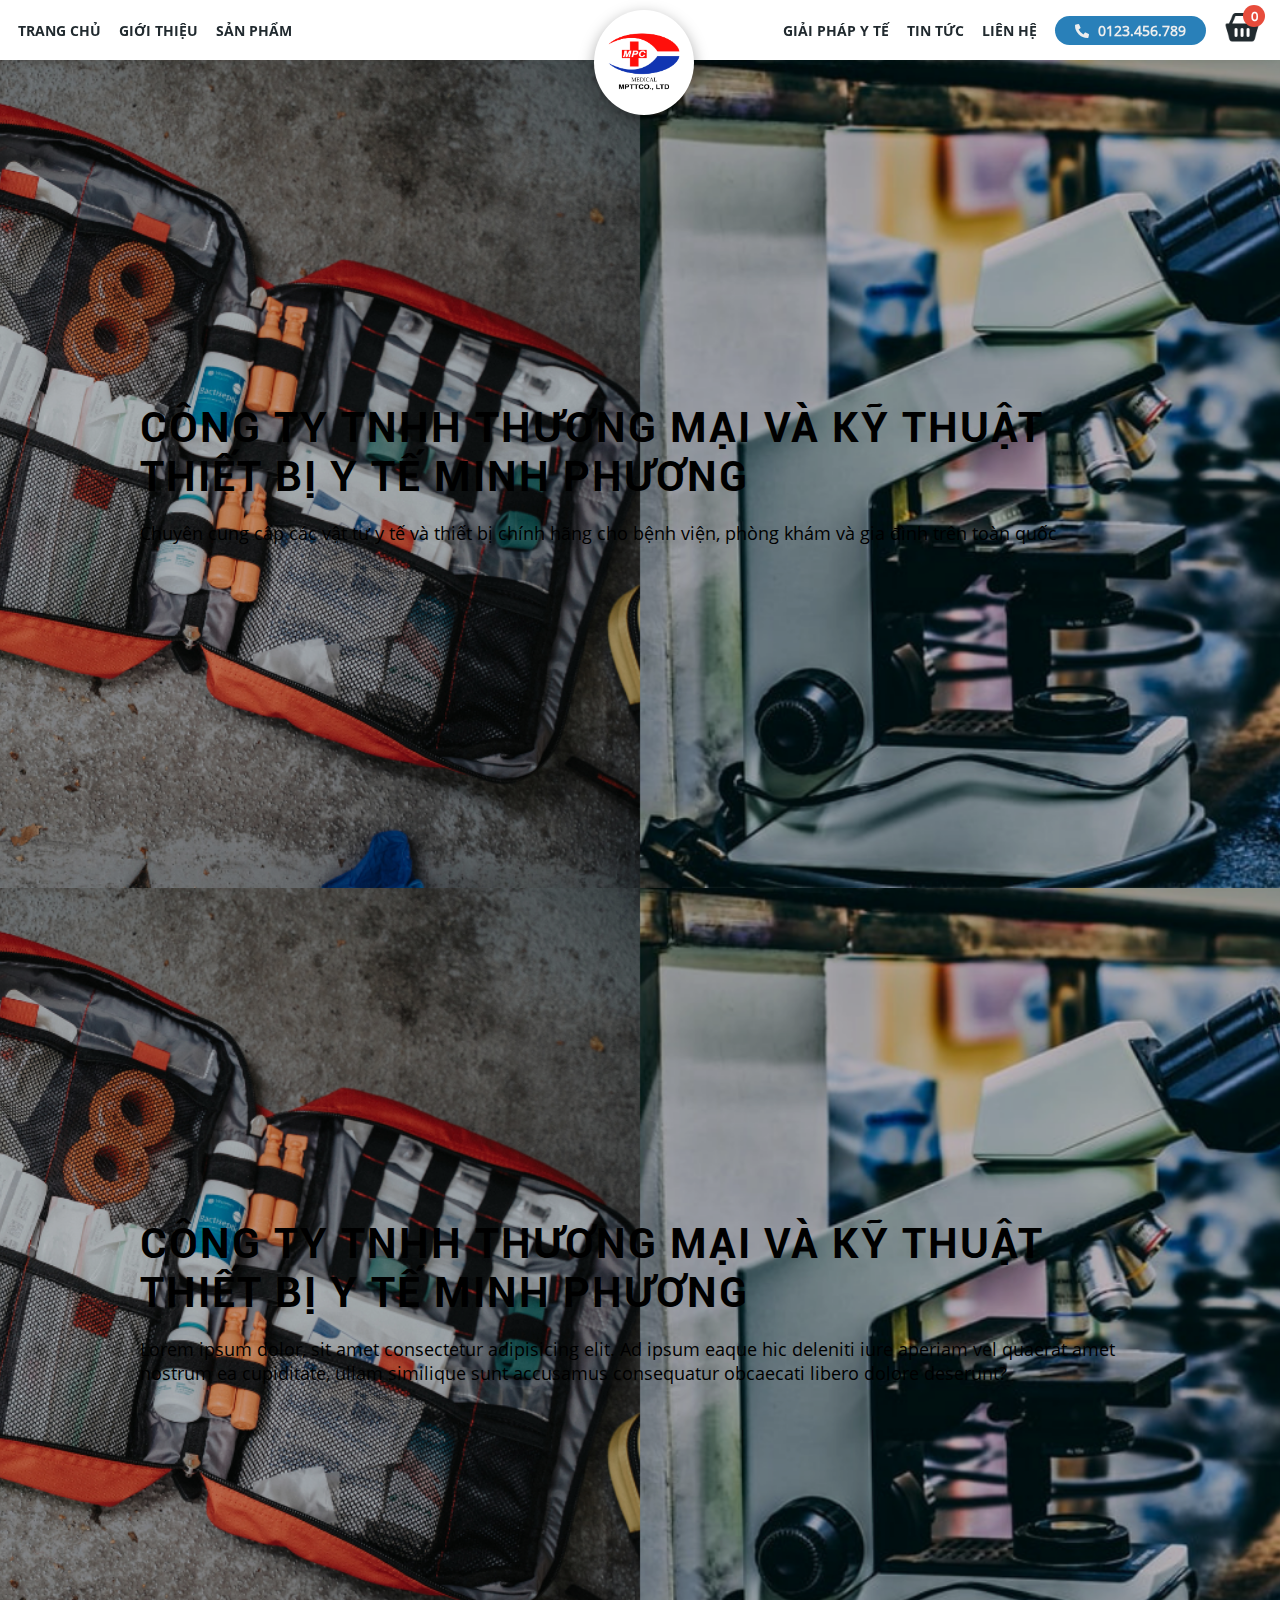
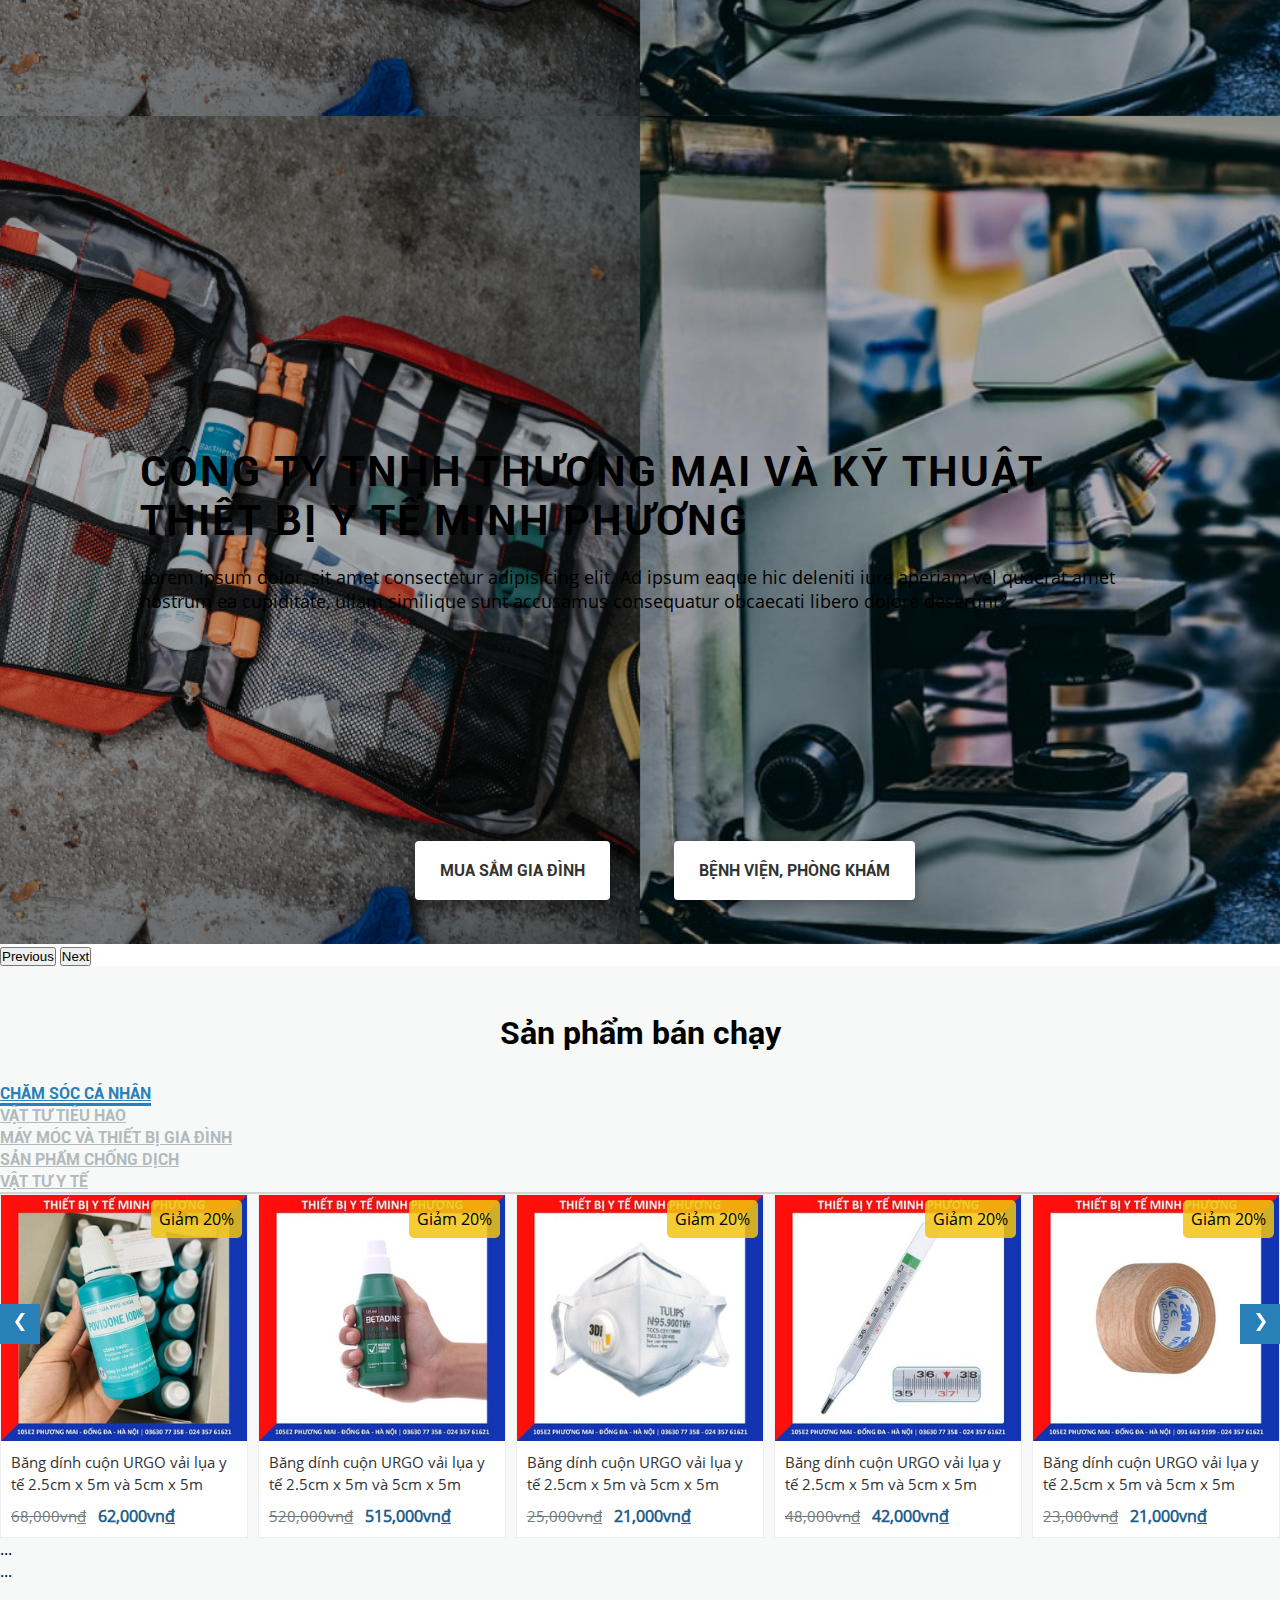
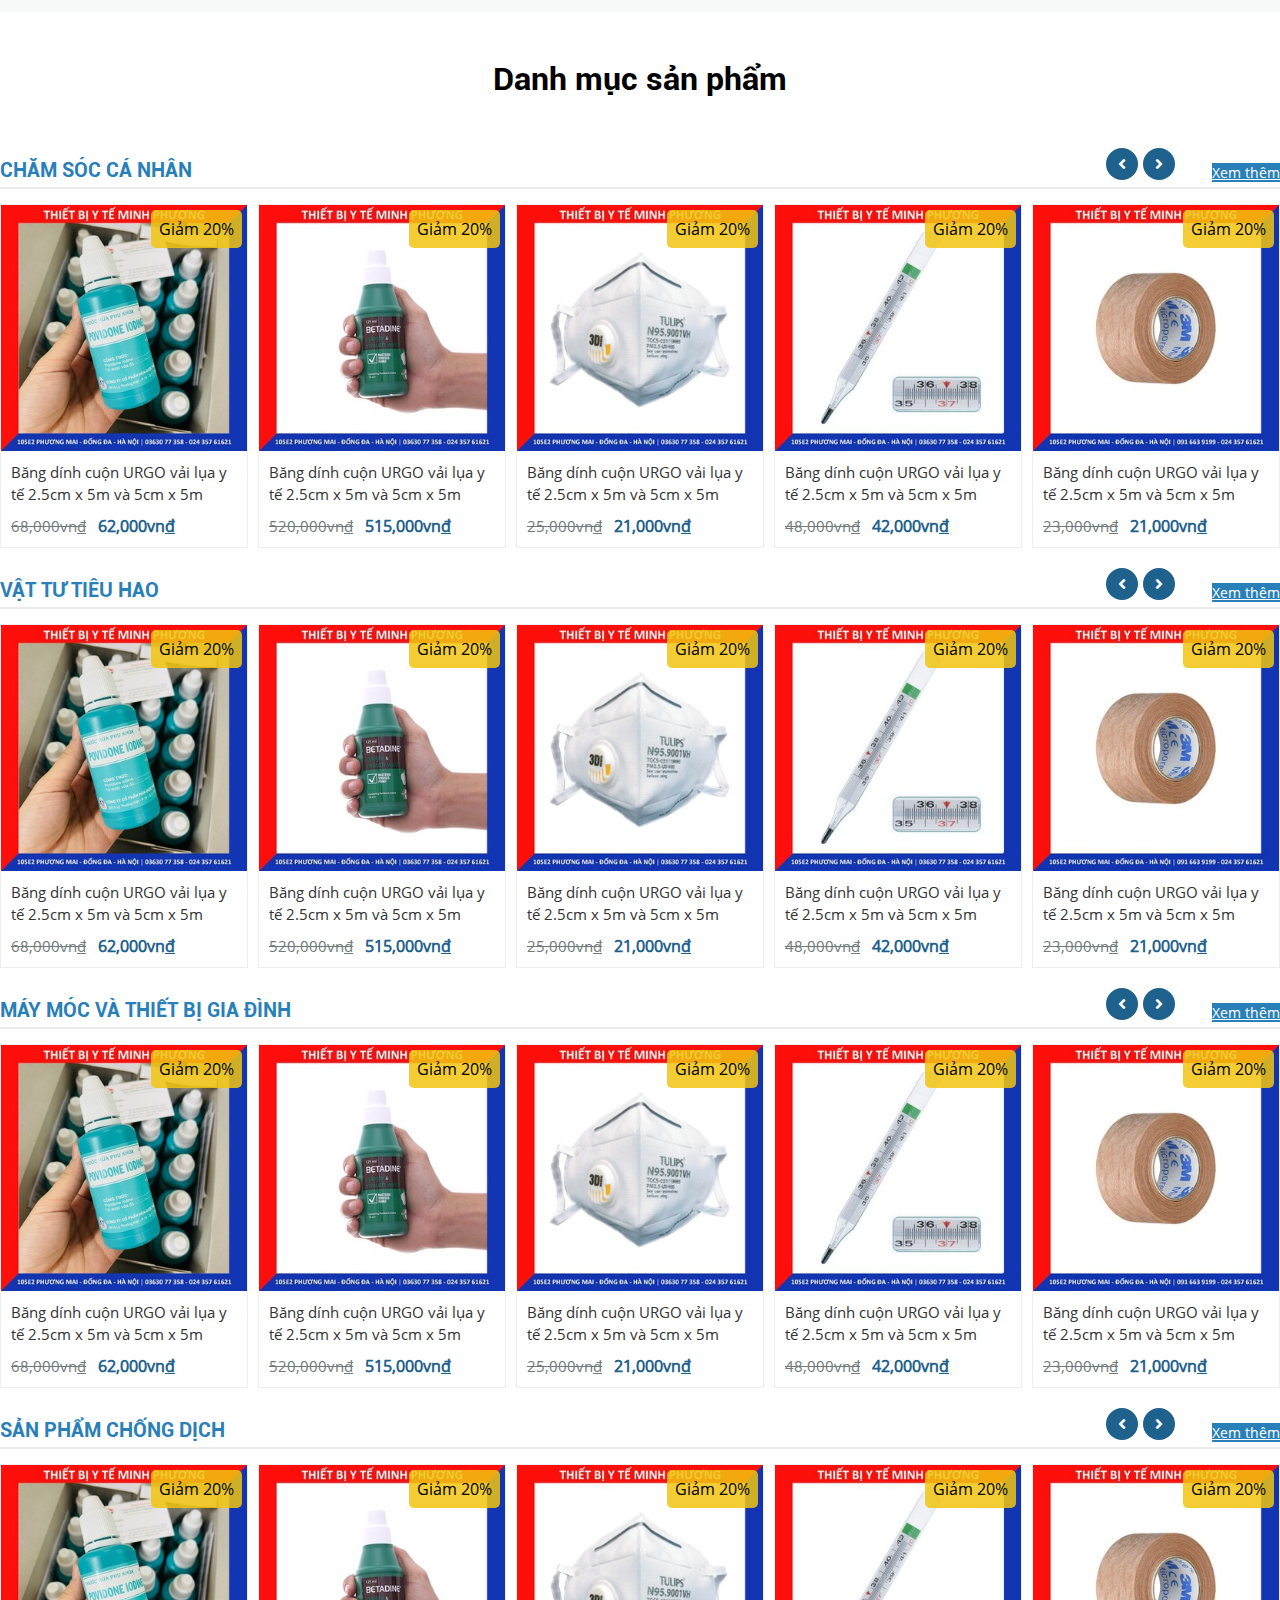
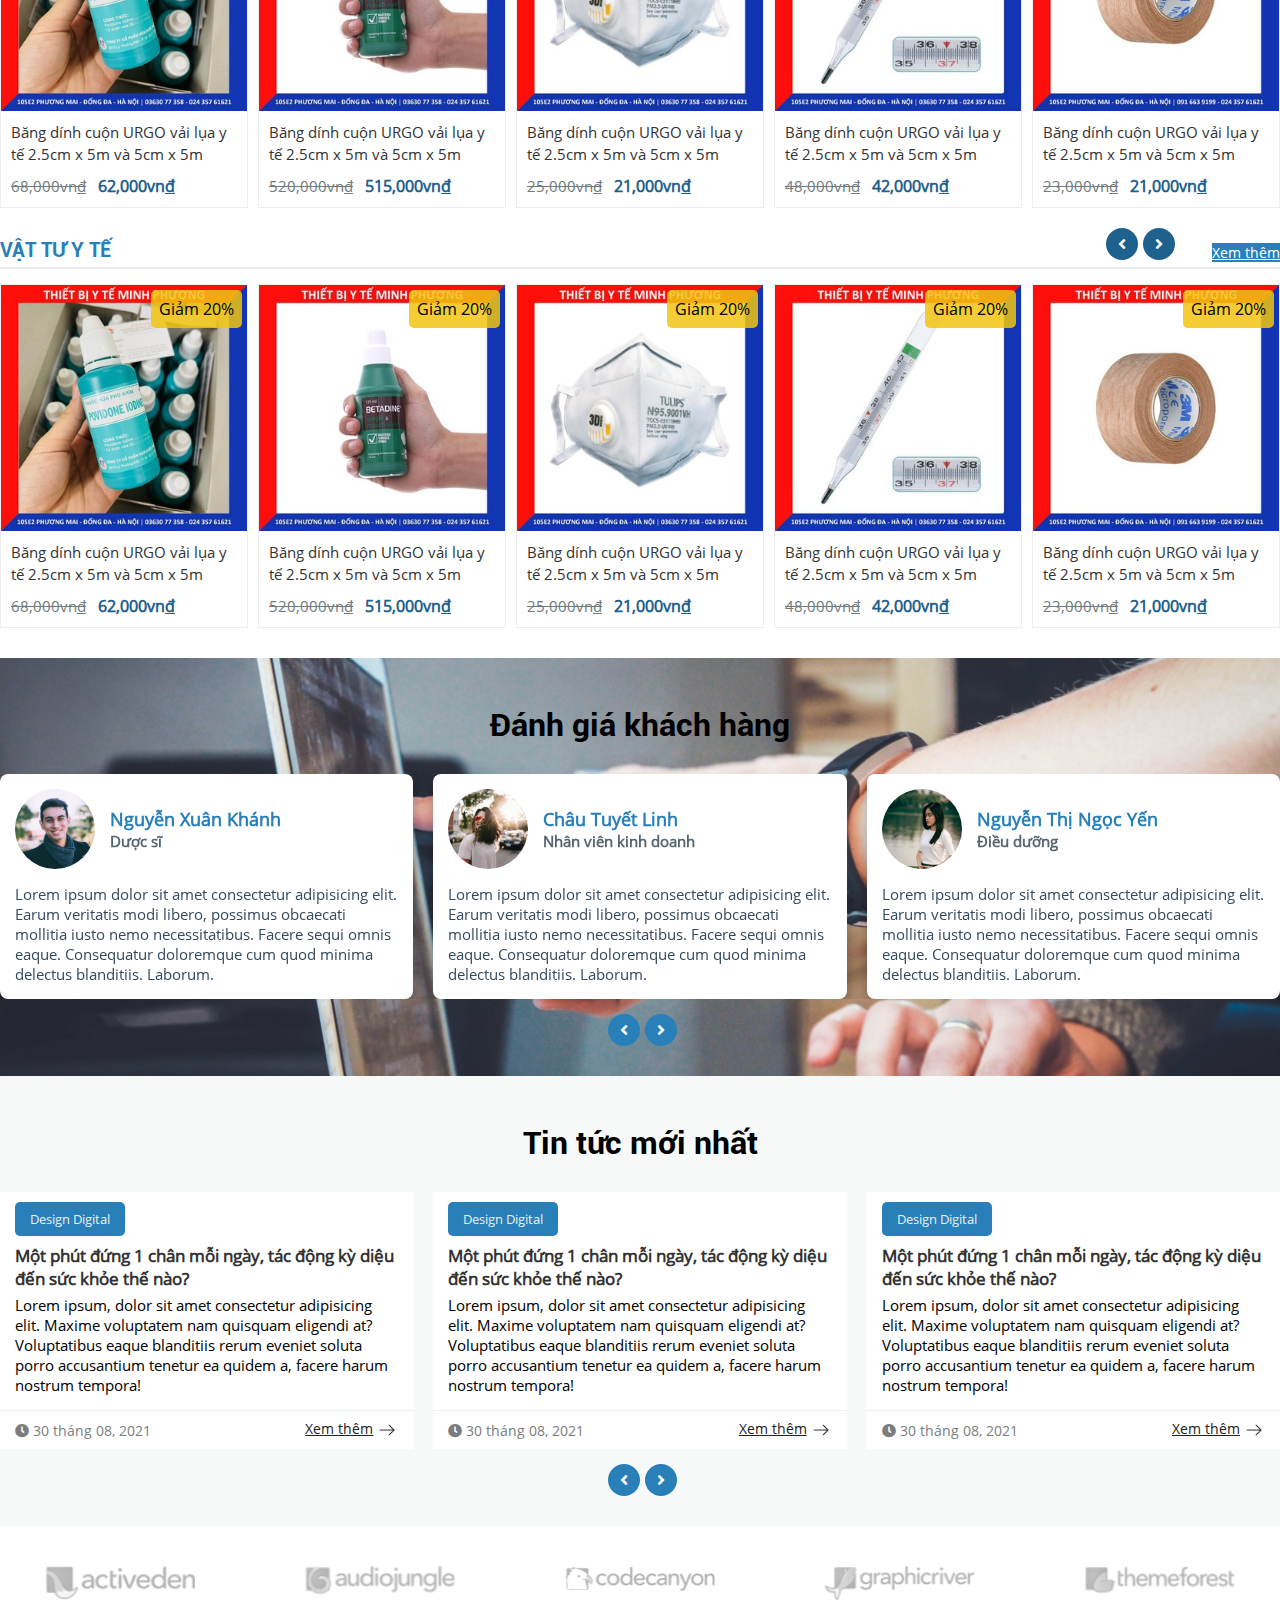
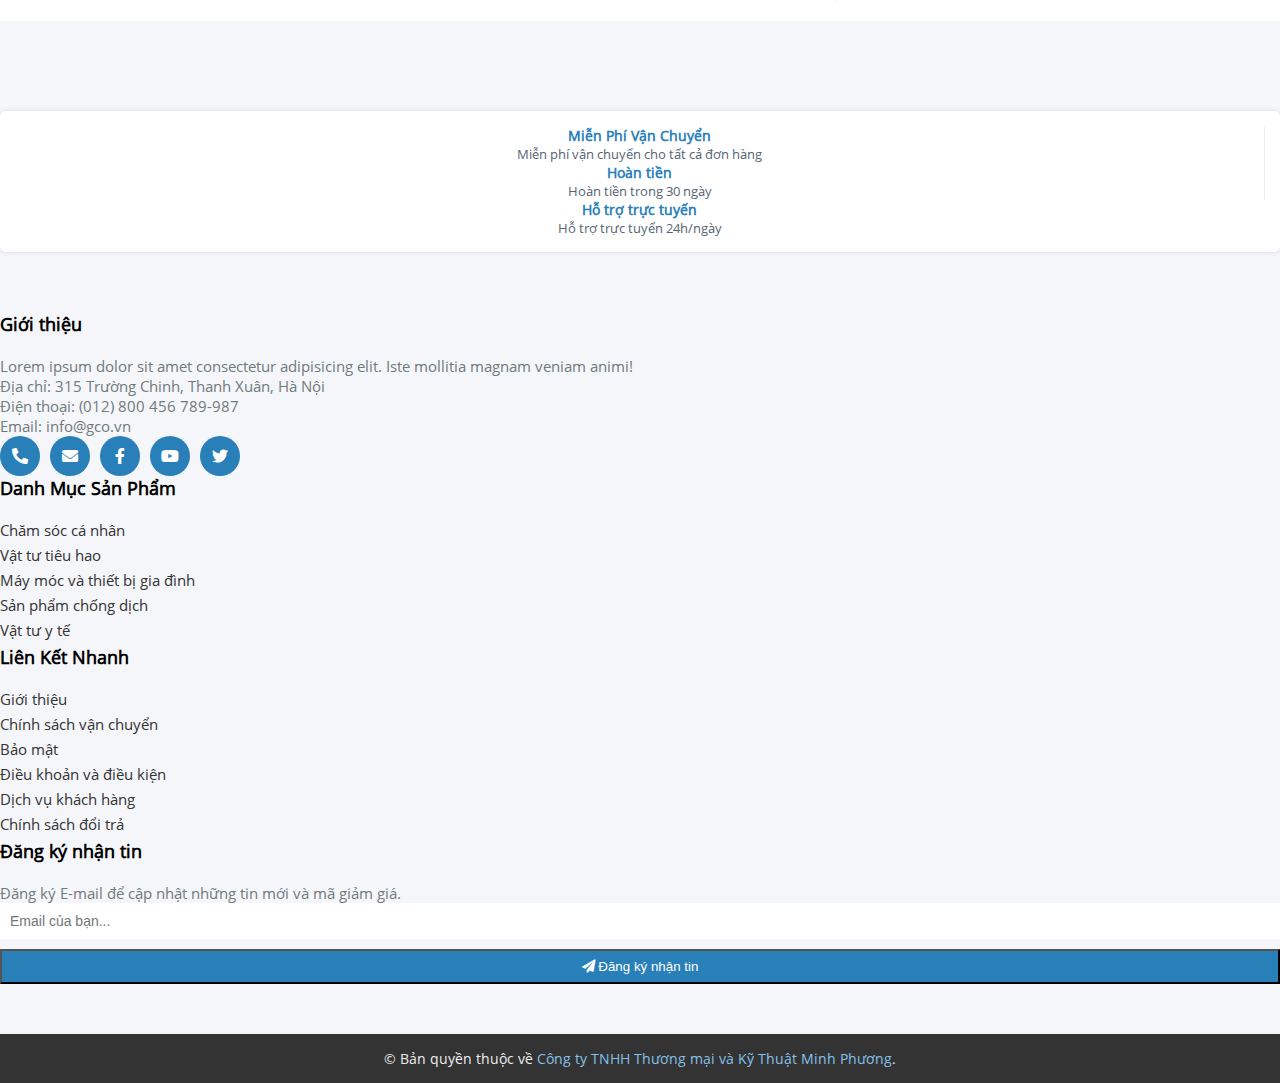
==== commit b4564674: "git update code" ====
--- a/index.html
+++ b/index.html
@@ -61,7 +61,7 @@
                         <div class="carousel-caption">
                             <div class="carousel-caption-inner">
                                 <h5>Công ty TNHH Thương mại và Kỹ thuật Thiết bị Y tế Minh Phương</h5>
-                                <p>Lorem ipsum dolor, sit amet consectetur adipisicing elit. Ad ipsum eaque hic deleniti iure aperiam vel quaerat amet nostrum ea cupiditate, ullam similique sunt accusamus consequatur obcaecati libero dolore deserunt?</p>
+                                <p>Chuyên cung cấp các vật tư y tế và thiết bị chính hãng cho bệnh viện, phòng khám và gia đình trên toàn quốc</p>
                             </div>
                         </div>
                       </div>
@@ -99,17 +99,13 @@
                 </div>
             </div>
             <!-- ./end slide -->
-            <a href="#" class="shippingText">
-                <p>Miễn phí ship với đơn hàng trên 350,000vn<u>đ</u>. Hoàn trả miễn phí.</p>
-                <img src="./assets/img/icons/peace-white.png" alt="Peach White">
-            </a>
         </div>
         <div class="content">
             <!-- selling products -->
             <div class="section sellingProducts">
                 <div class="heading">
                     <h1 class="heading__title">Sản phẩm bán chạy</h1>
-                    <p class="heading__desc">Sản phẩm được thiết bị y tế bán chạy và được khách hàng ưa chuộng trong thời gian qua</p>
+                    <!-- <p class="heading__desc">Sản phẩm được thiết bị y tế bán chạy và được khách hàng ưa chuộng trong thời gian qua</p> -->
                 </div>
                 <div class="container">
                     <ul class="nav nav-pills mb-3" id="pills-tab" role="tablist">
@@ -238,9 +234,9 @@
             <!-- selling products -->
             <!-- categories -->
             <div class="section categoryProducts">
-                <div class="heading pt-48">
+                <div class="heading">
                     <h1 class="heading__title">Danh mục sản phẩm</h1>
-                    <p class="heading__desc">Danh sách hàng mới về được liệt kê theo danh mục. Bạn có thể nhấn xem thêm để có thể xem nhiều sản phẩm hơn</p>
+                    <!-- <p class="heading__desc">Danh sách hàng mới về được liệt kê theo danh mục. Bạn có thể nhấn xem thêm để có thể xem nhiều sản phẩm hơn</p> -->
                 </div>
                 <div class="container">
                     <div class="categoryProducts__wrap">
@@ -766,8 +762,253 @@
                 </div>
             </div>
             <!-- ./end categories -->
+            <!-- customer reviews  -->
+            <div class="section customerReviews">
+                <div class="heading">
+                    <h1 class="heading__title text-white">Đánh giá khách hàng</h1>
+                </div>
+                <div class="container">
+                    <div class="owl-carousel owl-customer-review">
+                        <div class="customerReview">
+                            <div class="customerReview__header">
+                                <div class="customerReview__header-image" style="background-image: url('./assets/img/avatar/avatar1.jpg');"></div>
+                                <div class="customerReview__header-info">
+                                    <h2 class="customerReview__header-info-name">Nguyễn Xuân Khánh</h2>
+                                    <h2 class="customerReview__header-info-pos">Dược sĩ</h2>
+                                </div>
+                            </div>
+                            <div class="customerReview__content">
+                                <p>Lorem ipsum dolor sit amet consectetur adipisicing elit. Earum veritatis modi libero, possimus obcaecati mollitia iusto nemo necessitatibus. Facere sequi omnis eaque. Consequatur doloremque cum quod minima delectus blanditiis. Laborum.</p>
+                            </div>
+                        </div>
+                        <div class="customerReview">
+                            <div class="customerReview__header">
+                                <div class="customerReview__header-image" style="background-image: url('./assets/img/avatar/avatar2.jpg');"></div>
+                                <div class="customerReview__header-info">
+                                    <h2 class="customerReview__header-info-name">Châu Tuyết Linh</h2>
+                                    <h2 class="customerReview__header-info-pos">Nhân viên kinh doanh</h2>
+                                </div>
+                            </div>
+                            <div class="customerReview__content">
+                                <p>Lorem ipsum dolor sit amet consectetur adipisicing elit. Earum veritatis modi libero, possimus obcaecati mollitia iusto nemo necessitatibus. Facere sequi omnis eaque. Consequatur doloremque cum quod minima delectus blanditiis. Laborum.</p>
+                            </div>
+                        </div>
+                        <div class="customerReview">
+                            <div class="customerReview__header">
+                                <div class="customerReview__header-image" style="background-image: url('./assets/img/avatar/avatar3.jpg');"></div>
+                                <div class="customerReview__header-info">
+                                    <h2 class="customerReview__header-info-name">Nguyễn Thị Ngọc Yến</h2>
+                                    <h2 class="customerReview__header-info-pos">Điều dưỡng</h2>
+                                </div>
+                            </div>
+                            <div class="customerReview__content">
+                                <p>Lorem ipsum dolor sit amet consectetur adipisicing elit. Earum veritatis modi libero, possimus obcaecati mollitia iusto nemo necessitatibus. Facere sequi omnis eaque. Consequatur doloremque cum quod minima delectus blanditiis. Laborum.</p>
+                            </div>
+                        </div>
+                        <div class="customerReview">
+                            <div class="customerReview__header">
+                                <div class="customerReview__header-image" style="background-image: url('./assets/img/avatar/avatar4.jpg');"></div>
+                                <div class="customerReview__header-info">
+                                    <h2 class="customerReview__header-info-name">Trần Minh Tâm</h2>
+                                    <h2 class="customerReview__header-info-pos">Nhân viên kinh doanh</h2>
+                                </div>
+                            </div>
+                            <div class="customerReview__content">
+                                <p>Lorem ipsum dolor sit amet consectetur adipisicing elit. Earum veritatis modi libero, possimus obcaecati mollitia iusto nemo necessitatibus. Facere sequi omnis eaque. Consequatur doloremque cum quod minima delectus blanditiis. Laborum.</p>
+                            </div>
+                        </div>
+                    </div>
+                </div>
+            </div>
+            <!-- ./end customer reviews  -->
+            <!-- post  -->
+            <div class="section post">
+                <div class="heading">
+                    <h1 class="heading__title">Tin tức mới nhất</h1>
+                </div>
+                <div class="container">
+                    <div class="owl-carousel owl-customer-review">
+                        <div class="postBox">
+                            <div class="postBox__content">
+                                <span class="postBox__content-cateName">Design Digital</span>
+                                <a href="#" class="postBox__content-title">Một phút đứng 1 chân mỗi ngày, tác động kỳ diệu đến sức khỏe thế nào?</a>
+                                <p class="postBox__content-desc">
+                                    Lorem ipsum, dolor sit amet consectetur adipisicing elit. Maxime voluptatem nam quisquam eligendi at? Voluptatibus eaque blanditiis rerum eveniet soluta porro accusantium tenetur ea quidem a, facere harum nostrum tempora!
+                                </p>
+                            </div>
+                            <div class="postBox__bottom">
+                                <span class="postBox__bottom-time"><i class="fas fa-clock"></i> 30 tháng 08, 2021</span>
+                                <a href="#" class="btn btn-view-post">
+                                    <span>Xem thêm</span>
+                                    <img src="./assets/img/icons/right-100.png" alt="right-anchor">
+                                </a>
+                            </div>
+                        </div>
+                        <div class="postBox">
+                            <div class="postBox__content">
+                                <span class="postBox__content-cateName">Design Digital</span>
+                                <a href="#" class="postBox__content-title">Một phút đứng 1 chân mỗi ngày, tác động kỳ diệu đến sức khỏe thế nào?</a>
+                                <p class="postBox__content-desc">
+                                    Lorem ipsum, dolor sit amet consectetur adipisicing elit. Maxime voluptatem nam quisquam eligendi at? Voluptatibus eaque blanditiis rerum eveniet soluta porro accusantium tenetur ea quidem a, facere harum nostrum tempora!
+                                </p>
+                            </div>
+                            <div class="postBox__bottom">
+                                <span class="postBox__bottom-time"><i class="fas fa-clock"></i> 30 tháng 08, 2021</span>
+                                <a href="#" class="btn btn-view-post">
+                                    <span>Xem thêm</span>
+                                    <img src="./assets/img/icons/right-100.png" alt="right-anchor">
+                                </a>
+                            </div>
+                        </div>
+                        <div class="postBox">
+                            <div class="postBox__content">
+                                <span class="postBox__content-cateName">Design Digital</span>
+                                <a href="#" class="postBox__content-title">Một phút đứng 1 chân mỗi ngày, tác động kỳ diệu đến sức khỏe thế nào?</a>
+                                <p class="postBox__content-desc">
+                                    Lorem ipsum, dolor sit amet consectetur adipisicing elit. Maxime voluptatem nam quisquam eligendi at? Voluptatibus eaque blanditiis rerum eveniet soluta porro accusantium tenetur ea quidem a, facere harum nostrum tempora!
+                                </p>
+                            </div>
+                            <div class="postBox__bottom">
+                                <span class="postBox__bottom-time"><i class="fas fa-clock"></i> 30 tháng 08, 2021</span>
+                                <a href="#" class="btn btn-view-post">
+                                    <span>Xem thêm</span>
+                                    <img src="./assets/img/icons/right-100.png" alt="right-anchor">
+                                </a>
+                            </div>
+                        </div>
+                        <div class="postBox">
+                            <div class="postBox__content">
+                                <span class="postBox__content-cateName">Design Digital</span>
+                                <a href="#" class="postBox__content-title">Một phút đứng 1 chân mỗi ngày, tác động kỳ diệu đến sức khỏe thế nào?</a>
+                                <p class="postBox__content-desc">
+                                    Lorem ipsum, dolor sit amet consectetur adipisicing elit. Maxime voluptatem nam quisquam eligendi at? Voluptatibus eaque blanditiis rerum eveniet soluta porro accusantium tenetur ea quidem a, facere harum nostrum tempora!
+                                </p>
+                            </div>
+                            <div class="postBox__bottom">
+                                <span class="postBox__bottom-time"><i class="fas fa-clock"></i> 30 tháng 08, 2021</span>
+                                <a href="#" class="btn btn-view-post">
+                                    <span>Xem thêm</span>
+                                    <img src="./assets/img/icons/right-100.png" alt="right-anchor">
+                                </a>
+                            </div>
+                        </div>
+                    </div>
+                </div>
+            </div>
+            <!-- ./end post  -->
+            <!-- post  -->
+            <div class="section partner">
+                <div class="container">
+                    <div class="owl-carousel owl-partner">
+                        <div class="partnerBox">
+                            <img src="./assets/img/brand-logo-1.png" alt="logo-brand">
+                        </div>
+                        <div class="partnerBox">
+                            <img src="./assets/img/brand-logo-2.png" alt="logo-brand">
+                        </div>
+                        <div class="partnerBox">
+                            <img src="./assets/img/brand-logo-3.png" alt="logo-brand">
+                        </div>
+                        <div class="partnerBox">
+                            <img src="./assets/img/brand-logo-4.png" alt="logo-brand">
+                        </div>
+                        <div class="partnerBox">
+                            <img src="./assets/img/brand-logo-5.png" alt="logo-brand">
+                        </div>
+                    </div>
+                </div>
+            </div>
+            <!-- ./end post  -->
         </div>
-        <div class="footer">footer</div>
+        <div class="footer">
+            <div class="container">
+                <div class="footer__top">
+                    <div class="row">
+                        <div class="col-md-4">
+                            <div class="policyText">
+                                <h4>Miễn Phí Vận Chuyển</h4>
+                                <p>Miễn phí vận chuyển cho tất cả đơn hàng</p>
+                            </div>
+                        </div>
+                        <div class="col-md-4">
+                            <div class="policyText">
+                                <h4>Hoàn tiền</h4>
+                                <p>Hoàn tiền trong 30 ngày</p>
+                            </div>
+                        </div>
+                        <div class="col-md-4">
+                            <div class="policyText border-none">
+                                <h4>Hỗ trợ trực tuyến</h4>
+                                <p>Hỗ trợ trực tuyến 24h/ngày</p>
+                            </div>
+                        </div>
+                    </div>
+                </div>
+                <div class="footer__mid">
+                    <div class="row">
+                        <div class="col-md-4">
+                            <div class="footerBox">
+                                <h2 class="footerBox__title">Giới thiệu</h2>
+                                <div class="footerBox__text">
+                                    <p>Lorem ipsum dolor sit amet consectetur adipisicing elit. Iste mollitia magnam veniam animi!</p>
+                                    <p>
+                                        Địa chỉ: 315 Trường Chinh, Thanh Xuân, Hà Nội <br/>
+                                        Điện thoại: (012) 800 456 789-987 <br/>
+                                        Email: info@gco.vn <br/>
+                                    </p>
+                                </div>
+                                <ul class="social">
+                                    <li><a href="#"><i class="fas fa-phone-alt"></i></a></li>
+                                    <li><a href="#"><i class="fas fa-envelope"></i></a></li>
+                                    <li><a href="#"><i class="fab fa-facebook-f"></i></a></li>
+                                    <li><a href="#"><i class="fab fa-youtube"></i></a></li>
+                                    <li><a href="#"><i class="fab fa-twitter"></i></a></li>
+                                </ul>
+                            </div>
+                        </div>
+                        <div class="col-md-3">
+                            <div class="footerBox">
+                                <h2 class="footerBox__title">Danh Mục Sản Phẩm</h2>
+                                <ul class="footerBox__list">
+                                    <li><a href="#">Chăm sóc cá nhân</a></li>
+                                    <li><a href="#">Vật tư tiêu hao</a></li>
+                                    <li><a href="#">Máy móc và thiết bị gia đình</a></li>
+                                    <li><a href="#">Sản phẩm chống dịch</a></li>
+                                    <li><a href="#">Vật tư y tế</a></li>
+                                </ul>
+                            </div>
+                        </div>
+                        <div class="col-md-2">
+                            <div class="footerBox">
+                                <h2 class="footerBox__title">Liên Kết Nhanh</h2>
+                                <ul class="footerBox__list">
+                                    <li><a href="#">Giới thiệu</a></li>
+                                    <li><a href="#">Chính sách vận chuyển</a></li>
+                                    <li><a href="#">Bảo mật</a></li>
+                                    <li><a href="#">Điều khoản và điều kiện</a></li>
+                                    <li><a href="#">Dịch vụ khách hàng</a></li>
+                                    <li><a href="#">Chính sách đổi trả</a></li>
+                                </ul>
+                            </div>
+                        </div>
+                        <div class="col-md-3">
+                            <div class="footerBox">
+                                <h2 class="footerBox__title">Đăng ký nhận tin</h2>
+                                <p class="footerBox__register-text">Đăng ký E-mail để cập nhật những tin mới và mã giảm giá.</p>
+                                <form class="registerForm" action="" method="post">
+                                    <input type="text" name="" placeholder="Email của bạn...">
+                                    <button type="button" class="btn btn-send"><i class="fas fa-paper-plane"></i> Đăng ký nhận tin</button>
+                                </form>
+                            </div>
+                        </div>
+                    </div>
+                </div>
+            </div>
+        </div>
+        <p class="copyright">
+            &copy; Bản quyền thuộc về <a href="index.html">Công ty TNHH Thương mại và Kỹ Thuật Minh Phương</a>.
+            <!-- Được thiết kế bởi <a href="#">THWEBSHOP</a> -->
+        </p>
     </div>
 
     <!-- jQuery -->
--- a/assets/css/base.css
+++ b/assets/css/base.css
@@ -40,7 +40,7 @@
 body {
     font-family: 'OpenSans-Regular', sans-serif;
     box-sizing: border-box;
-    background-color: var(--color-grey-thin);
+    background-color: #FFF;
 }
 .pt-48 {
     padding-top: 48px;
@@ -50,8 +50,8 @@
     height: 60px;
 }
 .heading {
-    margin-top: 48px;
-    padding-bottom: 48px;
+    padding-top: 48px;
+    padding-bottom: 30px;
     text-align: center;
 }
 .heading__title {
--- a/assets/css/main.css
+++ b/assets/css/main.css
@@ -24,7 +24,7 @@
     padding: 10px;
     margin: 0;
     top: -20px;
-    left: 50px;
+    left: 65px;
     background-color: #fff;
     box-shadow: rgba(0, 0, 0, 0.35) 0px 5px 15px;
     border-radius: 50%;
@@ -201,6 +201,13 @@
 .headerButton__item:hover {
     color: #fff;
     background-color: var(--color-primary);
+}
+/* ============================= ./end HEADER ============================= */
+
+/* ============================= CONTENT ============================= */
+.sellingProducts {
+    background: var(--color-grey-thin);
+    padding-bottom: 30px;
 }
 .sellingProducts .nav {
     border-bottom: 2px solid rgb(211, 212, 213);
@@ -294,6 +301,9 @@
     outline: none;
     border: none;
 }
+.categoryProducts {
+    padding-bottom: 30px;
+}
 .categoryProducts-header {
     display: flex;
     justify-content: space-between;
@@ -338,4 +348,264 @@
     color: #fff;
     background: var(--color-primary-hover);
 }
-/* ============================= ./end HEADER ============================= */+.customerReviews {
+    background-image: url('../img/customer-reviews.jpg');
+    background-position: center;
+    background-size: cover;
+    background-color: #FFF;
+    padding-bottom: 30px;
+}
+.customerReview {
+    background: #fff;
+    border-radius: 8px;
+    padding: 15px;
+    box-shadow: rgba(0, 0, 0, 0.35) 0px 5px 15px;
+}
+.customerReview__header {
+    display: flex;
+    justify-content: flex-start;
+    align-items: center;
+}
+.customerReview__header-image {
+    width: 80px;
+    height: 80px;
+    border-radius: 50%;
+    background-position: top;
+    background-size: cover;
+}
+.customerReview__header-info {
+    padding-left: 15px;
+}
+.customerReview__header-info-name {
+    font-size: 18px;
+    color: var(--color-primary);
+}
+.customerReview__header-info-pos {
+    font-size: 15px;
+    color: #566573;
+}
+.customerReview__content {
+    font-size: 15px;
+    margin-top: 15px;
+    color: #34495E;
+}
+.owl-customer-review .owl-nav {
+    display: flex;
+    justify-content: center;
+    align-items: center;
+    margin-top: 15px;
+}
+.owl-customer-review .owl-nav button.owl-next,
+.owl-customer-review .owl-nav button.owl-prev {
+    width: 32px;
+    height: 32px;
+    background: var(--color-primary);
+    color: #fff;
+    outline: none;
+    border: none;
+    margin-left: 5px;
+    border-radius: 50%;
+}
+.post {
+    background: var(--color-grey-thin);
+    padding-bottom: 30px;
+}
+.postBox {
+    background: #fff;
+}
+.postBox__content {
+    padding: 15px;
+    border-bottom: 1px solid #eee;
+}
+.postBox__content-cateName {
+    font-size: 13px;
+    color: #eee;
+    background: var(--color-primary);
+    border-radius: 5px;
+    padding: 8px 15px;
+    text-align: center;
+}
+.postBox__content-title {
+    font-size: 17px;
+    text-decoration: none;
+    color: #333;
+    font-weight: bold;
+    text-align: left;
+    display: block;
+    margin-top: 15px;
+    margin-bottom: 5px;
+    transition: all 0.3s;
+}
+.postBox__content-title:hover {
+    color: var(--color-primary);
+}
+.postBox__content-desc {
+    font-size: 15px;
+    padding: 0;
+    margin: 0;
+}
+.postBox__bottom {
+    padding: 8px 15px;
+    display: flex;
+    justify-content: space-between;
+    align-items: center;
+    font-size: 14px;
+}
+.postBox__bottom-time {
+    color: #7B7D7D;
+}
+.btn-view-post {
+    display: flex;
+    justify-content: center;
+    font-size: 14px;
+    color: #222;
+}
+.btn-view-post img {
+    max-width: 22px;
+    margin-left: 3px;
+}
+.btn-view-post:hover {
+    background: #eee;
+}
+.partner {
+    padding-top: 40px;
+}
+.partnerBox {
+    display: flex;
+    justify-content: center;
+    align-items: center;
+    margin-bottom: 20px;
+}
+.partnerBox img {
+    max-width: 150px;
+}
+/* ============================= ./end CONTENT ============================= */
+
+/* ============================= FOOTER ============================= */
+.footer {
+    background: #f5f6fa;
+    padding-top: 30px;
+    padding-bottom: 50px;
+}
+.footer__top {
+    background: #fff;
+    margin: 60px 0;
+    padding: 15px;
+    border-radius: 5px;
+    box-shadow: rgba(0, 0, 0, 0.1) 0px 0px 5px 0px, rgba(0, 0, 0, 0.1) 0px 0px 1px 0px;
+}
+.policyText {
+    text-align: center;
+    border-right: 1px solid #eee;
+}
+.policyText.border-none {
+    border-color: #fff;
+}
+.policyText h4 {
+    font-size: 14px;
+    color: var(--color-primary);
+    padding: 0;
+    margin: 0;
+    font-weight: bold;
+}
+.policyText p {
+    font-size: 13px;
+    color: #566573;
+    padding: 0;
+    margin: 0;
+}
+.footerBox__title {
+    font-size: 18px;
+    font-weight: bold;
+    margin-bottom: 20px;
+}
+.footerBox__text {
+    font-size: 15px;
+    color: #707B7C;
+}
+.footerBox__list {
+    list-style: none;
+    padding: 0;
+    margin: 0;
+}
+.footerBox__list li a {
+    text-decoration: none;
+    color: #333;
+    margin-bottom: 5px;
+    display: block;
+    font-size: 15px;
+    transition: all 0.3s;
+}
+.footerBox__list li a:hover {
+    color: var(--color-primary);
+}
+.footerBox__register-text {
+    font-size: 15px;
+    color: #707B7C;
+}
+.registerForm {
+    display: flex;
+    justify-content:flex-start;
+    flex-direction: column;
+}
+.registerForm input {
+    padding: 10px;
+    border-bottom: 1px solid #ccc;
+    font-size: 10px;
+    font-size: 14px;
+    border: none;
+    outline: none;
+}
+.registerForm button {
+    padding: 8px;
+    background: var(--color-primary);
+    color: #fff;
+    margin-top: 10px;
+}
+.registerForm button:hover {
+    color: #fff;
+    background: var(--color-primary-hover);
+}
+.copyright {
+    font-size: 14px;
+    color: #eee;
+    background: #333;
+    text-align: center;
+    padding: 15px 0;
+    margin: 0;
+}
+.copyright a {
+    color: #85C1E9;
+    text-decoration: none;
+    transition: all 0.3s;
+}
+.copyright a:hover {
+    color: var(--color-primary-hover);
+}
+.social {
+    list-style: none;
+    display: flex;
+    justify-content: flex-start;
+    align-items: center;
+    flex-wrap: wrap;
+    padding: 0;
+    margin: 0;
+}
+.social li a {
+    width: 40px;
+    height: 40px;
+    background: var(--color-primary);
+    color: #fff;
+    display: flex;
+    justify-content: center;
+    align-items: center;
+    text-decoration: none;
+    margin-right: 10px;
+    border-radius: 50%;
+    transition:  all 0.3s;
+}
+.social li a:hover {
+    color: var(--color-primary-hover);
+    background: #eee;
+}
+/* ============================= ./end FOOTER ============================= */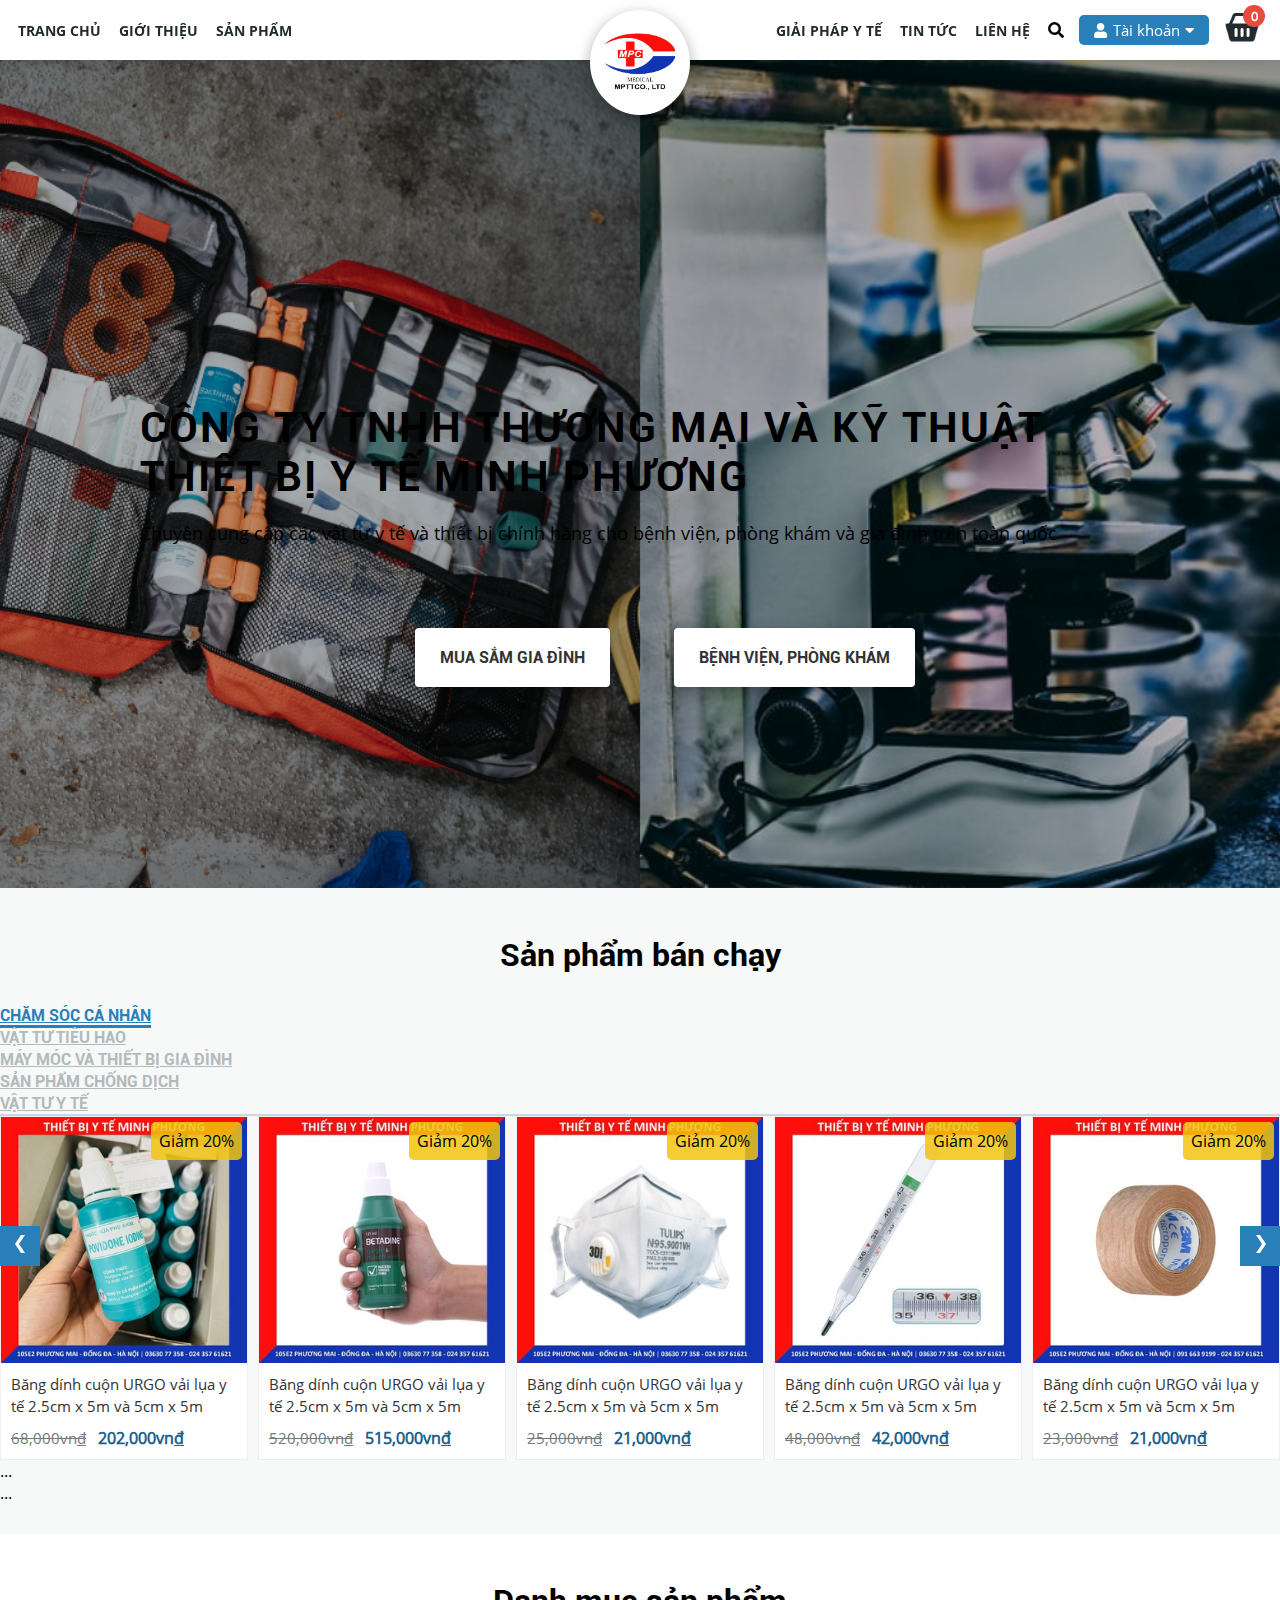
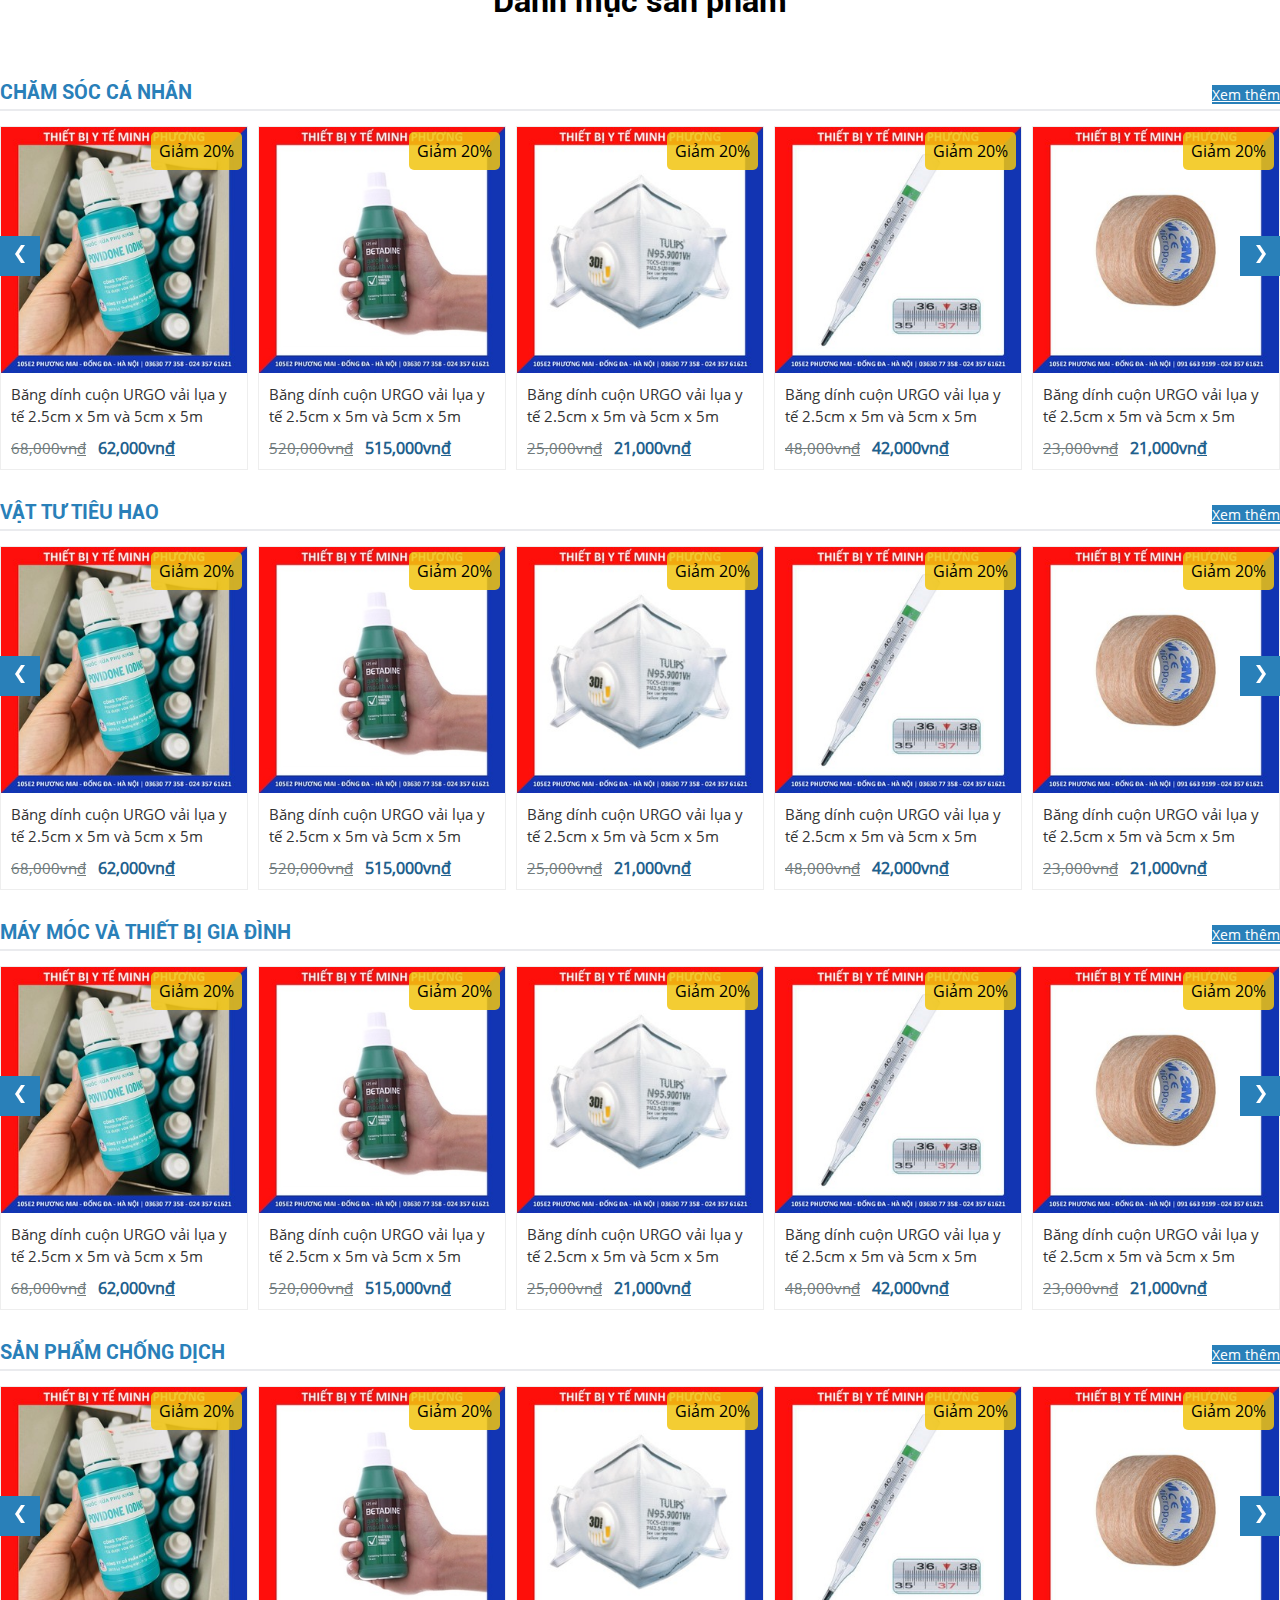
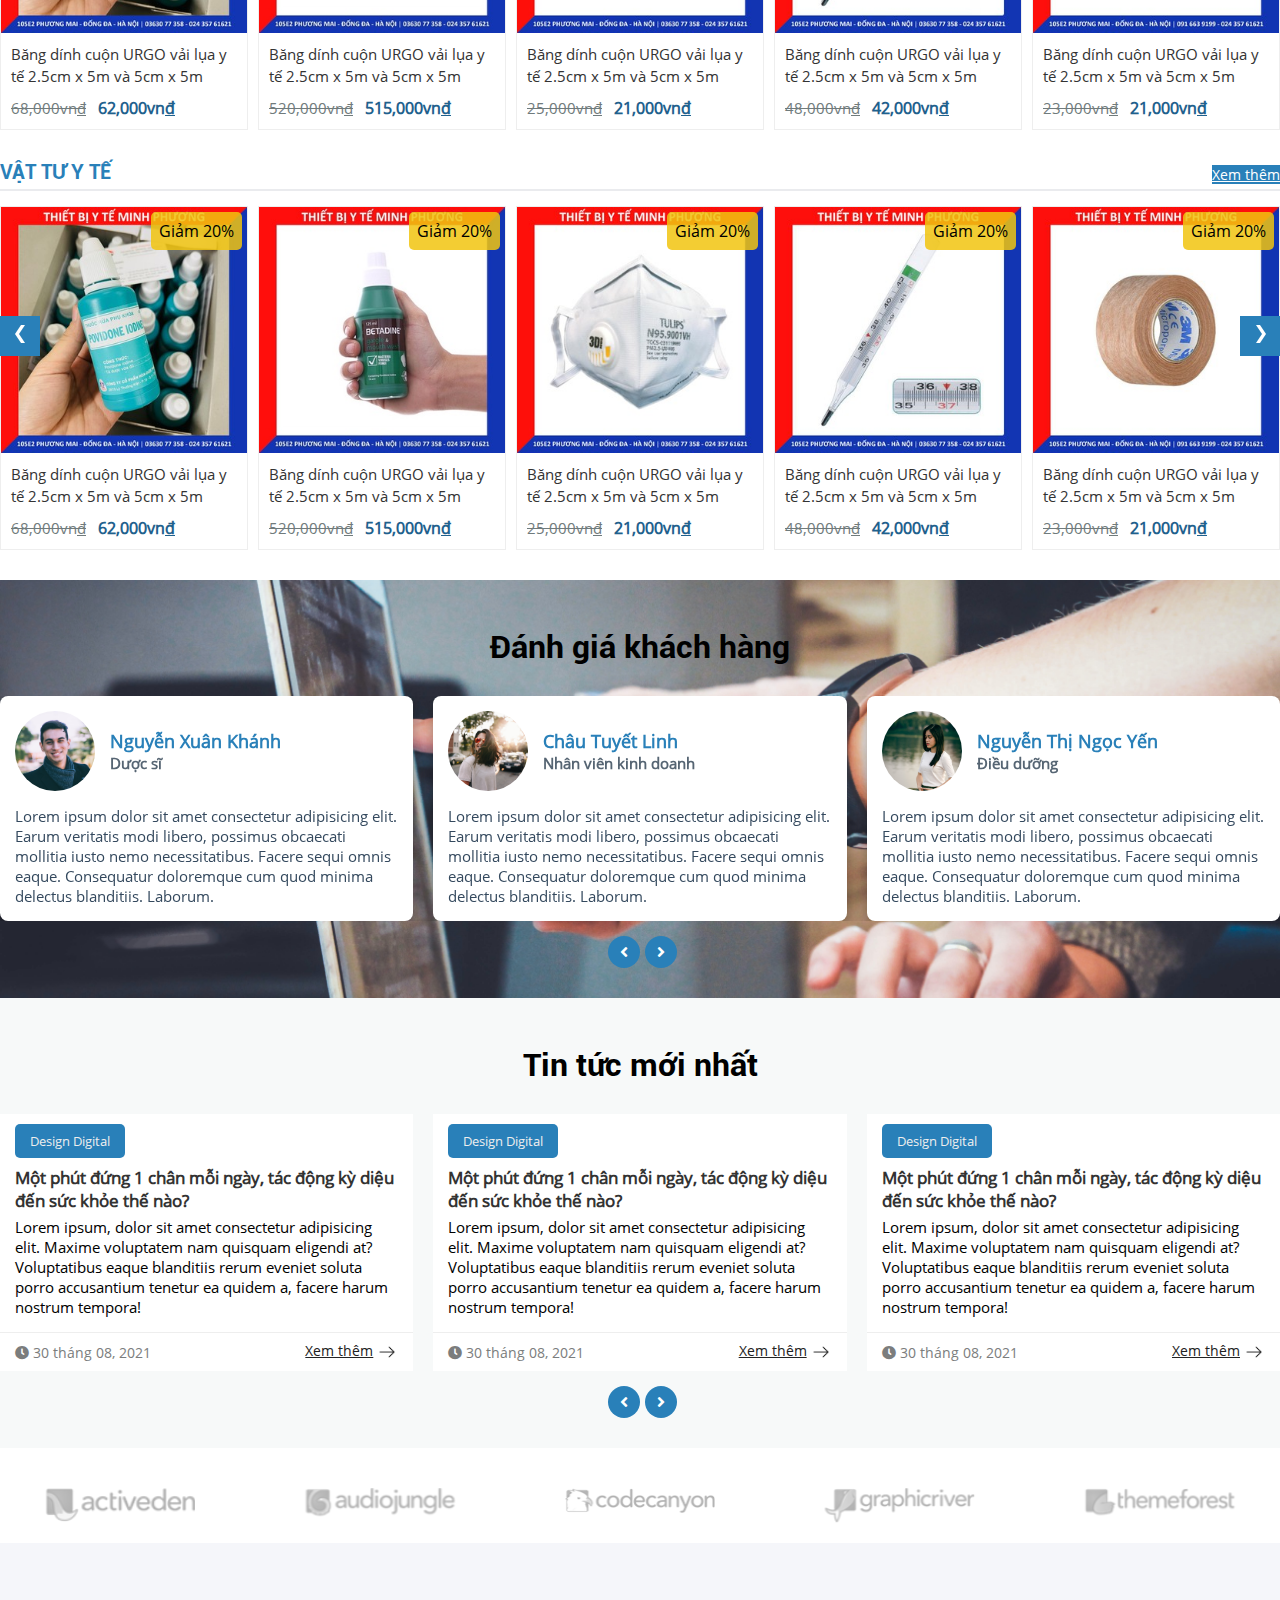
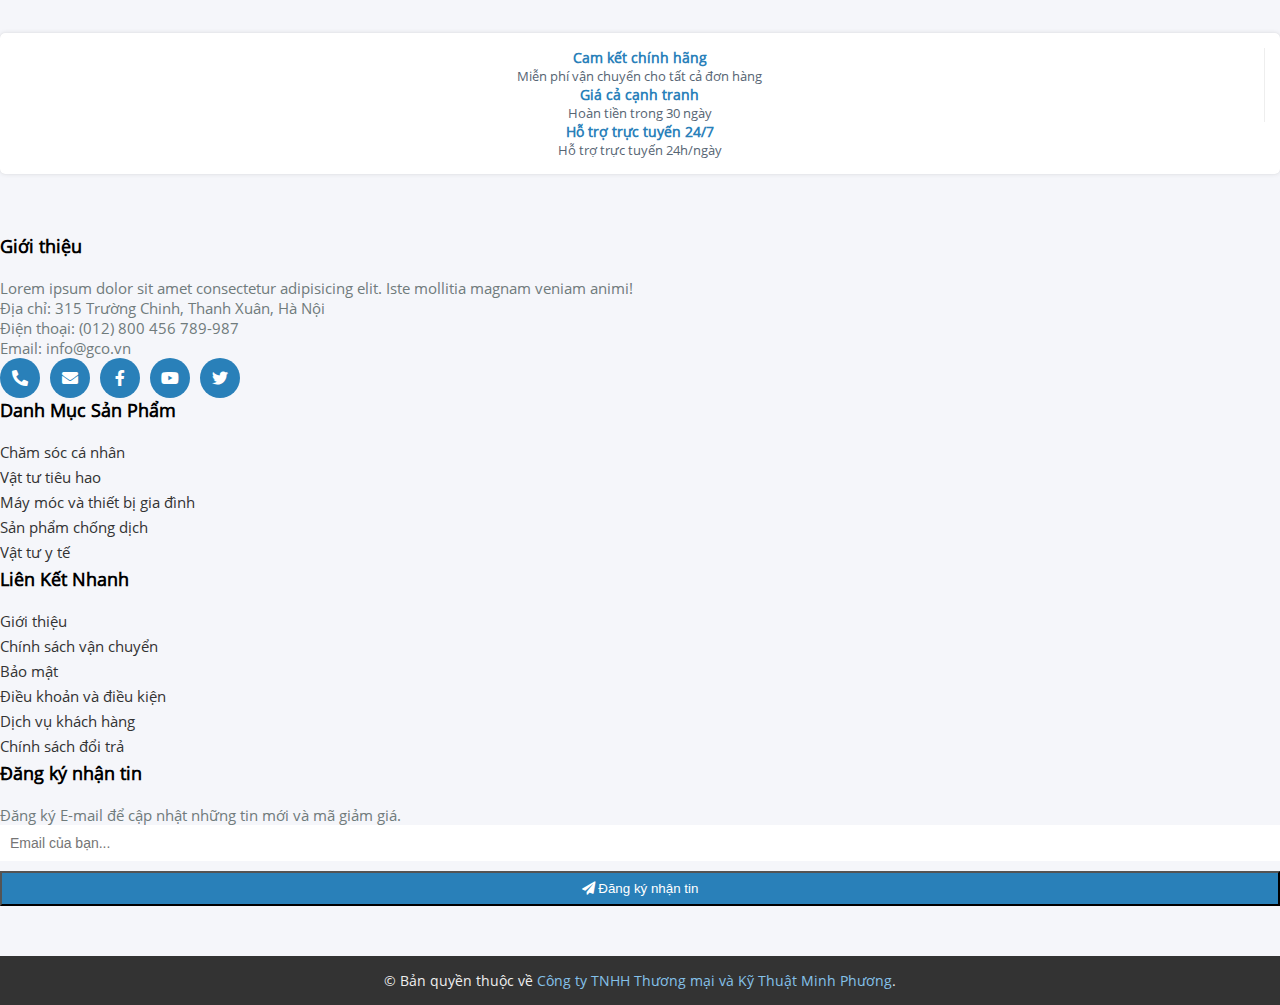
==== commit 4d5bd37d: "git update code" ====
--- a/index.html
+++ b/index.html
@@ -16,80 +16,118 @@
     <link rel="stylesheet" href="./assets/vendor/owlcarousel/assets/owl.theme.default.min.css">
     <!-- Style -->
     <link rel="stylesheet" href="./assets/css/base.css">
+    <link rel="stylesheet" href="./assets/css/main.css">
     <link rel="stylesheet" href="./assets/css/responsive.css">
-    <link rel="stylesheet" href="./assets/css/main.css">
 </head>
 <body>
     <div id="app">
+        <div class="bg-overlay"></div>
         <div class="header">
-            <!-- navDesktop -->
-            <div class="navDesktop">
-                <div class="navDesktop-list-left">
-                    <ul class="navbarList">
-                        <li class="pr-2"><a href="#">Trang Chủ</a></li>
-                        <li><a href="#">Giới thiệu</a></li>
-                        <li><a href="#">Sản Phẩm</a></li>
-                    </ul>
-                </div>
-                <div class="navDesktop-logo">
-                    <a href="#" class="navDesktop-logo-link"><img src="./assets/img/logo.png" alt="logo"></a>
-                </div>
-                <div class="navDesktop-list-right">
-                    <ul class="navbarList right">
-                        <li><a href="#">Giải pháp y tế</a></li>
-                        <li><a href="#">Tin tức</a></li>
-                        <li><a href="#">Liên hệ</a></li>
-                    </ul>
-                    <div class="phoneButton">
-                        <a class="phoneButton-link" href="tel:0123456789">
-                            <i class="fas fa-phone-alt"></i> 0123.456.789
-                        </a>
-                    </div>
-                    <div class="shoppingCart">
-                        <img src="./assets/img/icons/basket.png" alt="Giỏ hàng">
-                        <span class="shoppingCart-num">0</span>
+             <!-- navDesktop -->
+            <div class="xs-hidden">
+                <div class="navDesktop">
+                    <div class="navDesktop-list-left">
+                        <ul class="navbarList">
+                            <li class="pr-2"><a href="#">Trang Chủ</a></li>
+                            <li><a href="#">Giới thiệu</a></li>
+                            <li><a href="#">Sản Phẩm</a></li>
+                        </ul>
+                    </div>
+                    <div class="navDesktop-logo">
+                        <a href="#" class="navDesktop-logo-link"><img src="./assets/img/logo.png" alt="logo"></a>
+                    </div>
+                    <div class="navDesktop-list-right">
+                        <ul class="navbarList right">
+                            <li><a href="#">Giải pháp y tế</a></li>
+                            <li><a href="#">Tin tức</a></li>
+                            <li><a href="#">Liên hệ</a></li>
+                        </ul>
+                        <ul class="account">
+                            <li class="account__search"><i class="fas fa-search"></i></li>
+                            <li class="account__item"><i class="fas fa-user"></i> Tài khoản <i class="fas fa-caret-down"></i></li>
+                        </ul>
+                        <div class="shoppingCart">
+                            <img src="./assets/img/icons/basket.png" alt="Giỏ hàng">
+                            <span class="shoppingCart-num">0</span>
+                        </div>
                     </div>
                 </div>
             </div>
             <!-- ./end navDesktop -->
-            <div class="spacingFixed"></div>
+            <div class="lg-hidden">
+                <div class="navMobile">
+                    <div class="toggle">
+                        <img class="toggle__image btn-toggle" src="./assets/img/icons/menu-black.png" alt="toggle icon">
+                        <form action="" class="searchMobile">
+                            <input type="text" class="searchInput" placeholder="Tìm kiếm sản phẩm...">
+                            <button type="submit" class="btn btn-search-mb">
+                                <i class="fas fa-search"></i>
+                            </button>
+                        </form>
+                    </div>
+                    <div class="shoppingCart cart-mb">
+                        <img class="shoppingCart__img" src="./assets/img/icons/basket-blue.png" alt="Shopping Cart">
+                        <span class="shoppingCart__qty">0</span>
+                    </div>
+                    <div class="sidebarLeft open">
+                        <div class="sidebarLeft__logo">
+                            <a href="index.html" class="sidebarLeft__logo-img">
+                                <img class="" src="./assets/img/logo.png" alt="logo">
+                            </a>
+                            <div class="btnClose">
+                                <img class="sidebarLeft__logo-close" src="./assets/img/icons/close-black.png" alt="close icon">
+                            </div>
+                        </div>
+                        <div class="sidebarLeft__menu">
+                            <h2 class="sidebarLeft__menu-heading">Menu</h2>
+                            <ul class="sidebarLeft__menu-list">
+                                <li><a class="active" href="#"><i class="fas fa-home"></i> Trang Chủ</a></li>
+                                <li><a href="#"><i class="fas fa-info"></i> Giới Thiệu</a></li>
+                                <li>
+                                    <a href="#">
+                                       <span><i class="fas fa-cubes"></i> Sản Phẩm</span>
+                                        <i class="fas fa-caret-down"></i>
+                                    </a>
+                                    <ul class="sidebarLeft__menu-dropdown">
+                                        <li><a href="#">Chăm sóc cá nhân</a></li>
+                                        <li><a href="#">Vật tư tiêu hao</a></li>
+                                        <li><a href="#">Máy móc và thiết bị gia đình</a></li>
+                                        <li><a href="#">Sản phẩm chống dịch</a></li>
+                                        <li><a href="#">Vật tư y tế</a></li>
+                                    </ul>
+                                </li>
+                                <li><a href="#"><i class="fas fa-laptop-medical"></i> Giải Pháp Y Tế</a></li>
+                                <li><a href="#"><i class="fas fa-newspaper"></i> Tin Tức</a></li>
+                                <li><a href="#"><i class="fas fa-headset"></i> Liên Hệ</a></li>
+                            </ul>
+                        </div>
+                    </div>
+                </div>
+            </div>
+            <!-- navMobile -->
+            <!-- ./end navMobile -->
+            <div class="spacingFixed d-none"></div>
             <!-- slide -->
             <div class="slide">
                 <div id="carouselExampleControls" class="carousel slide" data-bs-ride="carousel">
                     <div class="carousel-inner">
                       <div class="carousel-item active" style="background-image: url('./assets/img/slide-1.png');">
                         <div class="carousel-caption">
-                            <div class="carousel-caption-inner">
-                                <h5>Công ty TNHH Thương mại và Kỹ thuật Thiết bị Y tế Minh Phương</h5>
+                            <div class="carousel-caption-text">
+                                <h1>Công ty TNHH Thương mại và Kỹ thuật Thiết bị Y tế Minh Phương</h1>
                                 <p>Chuyên cung cấp các vật tư y tế và thiết bị chính hãng cho bệnh viện, phòng khám và gia đình trên toàn quốc</p>
                             </div>
                         </div>
                       </div>
-                      <div class="carousel-item" style="background-image: url('./assets/img/slide-1.png');">
-                        <div class="carousel-caption">
-                            <div class="carousel-caption-inner">
-                                <h5>Công ty TNHH Thương mại và Kỹ thuật Thiết bị Y tế Minh Phương</h5>
-                                <p>Lorem ipsum dolor, sit amet consectetur adipisicing elit. Ad ipsum eaque hic deleniti iure aperiam vel quaerat amet nostrum ea cupiditate, ullam similique sunt accusamus consequatur obcaecati libero dolore deserunt?</p>
-                            </div>
-                        </div>
-                      </div>
-                      <div class="carousel-item" style="background-image: url('./assets/img/slide-1.png');">
-                        <div class="carousel-caption">
-                            <div class="carousel-caption-inner">
-                                <h5>Công ty TNHH Thương mại và Kỹ thuật Thiết bị Y tế Minh Phương</h5>
-                                <p>Lorem ipsum dolor, sit amet consectetur adipisicing elit. Ad ipsum eaque hic deleniti iure aperiam vel quaerat amet nostrum ea cupiditate, ullam similique sunt accusamus consequatur obcaecati libero dolore deserunt?</p>
-                            </div>
-                        </div>
-                      </div>
-                    </div>
-                    <button class="carousel-control-prev" type="button" data-bs-target="#carouselExampleControls" data-bs-slide="prev">
-                      <span class="carousel-control-prev-icon" aria-hidden="true"></span>
-                      <span class="visually-hidden">Previous</span>
+                    </div>
+                    <!-- <button class="carousel-control-prev" type="button" data-bs-target="#carouselExampleControls" data-bs-slide="prev">
+                        <span class="carousel-control-prev-icon" aria-hidden="true"></span>
+                        <span class="visually-hidden">Previous</span>
                     </button>
                     <button class="carousel-control-next" type="button" data-bs-target="#carouselExampleControls" data-bs-slide="next">
-                      <span class="carousel-control-next-icon" aria-hidden="true"></span>
-                      <span class="visually-hidden">Next</span>
-                    </button>
+                        <span class="carousel-control-next-icon" aria-hidden="true"></span>
+                        <span class="visually-hidden">Next</span>
+                    </button> -->
                 </div>
                 <div class="headerButton">
                     <div class="headerButton__inner">
@@ -140,7 +178,7 @@
                                         </a>
                                         <div class="productBox__content-price">
                                             <span class="productBox__content-price-discount">68,000vn<u>đ</u></span>
-                                            <span class="productBox__content-price-price">62,000vn<u>đ</u></span>
+                                            <span class="productBox__content-price-price">202,000vn<u>đ</u></span>
                                         </div>
                                     </div>
                                 </div>
@@ -244,7 +282,7 @@
                             <h2 class="categoryProducts__wrap-title">Chăm sóc cá nhân</h2>
                             <a href="#" class="btn btn-view-more">Xem thêm</a>
                         </div>
-                        <div class="owl-carousel owl-category-product">
+                        <div class="owl-carousel owl-selling-product">
                             <div class="productBox">
                                 <span class="badge badge-sale">Giảm 20%</span>
                                 <div class="productBox__image">
@@ -348,7 +386,7 @@
                             <h2 class="categoryProducts__wrap-title">Vật tư tiêu hao</h2>
                             <a href="#" class="btn btn-view-more">Xem thêm</a>
                         </div>
-                        <div class="owl-carousel owl-category-product">
+                        <div class="owl-carousel owl-selling-product">
                             <div class="productBox">
                                 <span class="badge badge-sale">Giảm 20%</span>
                                 <div class="productBox__image">
@@ -452,7 +490,7 @@
                             <h2 class="categoryProducts__wrap-title">Máy móc và thiết bị gia đình</h2>
                             <a href="#" class="btn btn-view-more">Xem thêm</a>
                         </div>
-                        <div class="owl-carousel owl-category-product">
+                        <div class="owl-carousel owl-selling-product">
                             <div class="productBox">
                                 <span class="badge badge-sale">Giảm 20%</span>
                                 <div class="productBox__image">
@@ -556,7 +594,7 @@
                             <h2 class="categoryProducts__wrap-title">Sản phẩm chống dịch</h2>
                             <a href="#" class="btn btn-view-more">Xem thêm</a>
                         </div>
-                        <div class="owl-carousel owl-category-product">
+                        <div class="owl-carousel owl-selling-product">
                             <div class="productBox">
                                 <span class="badge badge-sale">Giảm 20%</span>
                                 <div class="productBox__image">
@@ -660,7 +698,7 @@
                             <h2 class="categoryProducts__wrap-title">Vật tư y tế</h2>
                             <a href="#" class="btn btn-view-more">Xem thêm</a>
                         </div>
-                        <div class="owl-carousel owl-category-product">
+                        <div class="owl-carousel owl-selling-product">
                             <div class="productBox">
                                 <span class="badge badge-sale">Giảm 20%</span>
                                 <div class="productBox__image">
@@ -926,19 +964,19 @@
                     <div class="row">
                         <div class="col-md-4">
                             <div class="policyText">
-                                <h4>Miễn Phí Vận Chuyển</h4>
+                                <h4>Cam kết chính hãng</h4>
                                 <p>Miễn phí vận chuyển cho tất cả đơn hàng</p>
                             </div>
                         </div>
                         <div class="col-md-4">
                             <div class="policyText">
-                                <h4>Hoàn tiền</h4>
+                                <h4>Giá cả cạnh tranh</h4>
                                 <p>Hoàn tiền trong 30 ngày</p>
                             </div>
                         </div>
                         <div class="col-md-4">
                             <div class="policyText border-none">
-                                <h4>Hỗ trợ trực tuyến</h4>
+                                <h4>Hỗ trợ trực tuyến 24/7</h4>
                                 <p>Hỗ trợ trực tuyến 24h/ngày</p>
                             </div>
                         </div>
@@ -946,7 +984,7 @@
                 </div>
                 <div class="footer__mid">
                     <div class="row">
-                        <div class="col-md-4">
+                        <div class="col-md-4 col-12">
                             <div class="footerBox">
                                 <h2 class="footerBox__title">Giới thiệu</h2>
                                 <div class="footerBox__text">
@@ -966,7 +1004,7 @@
                                 </ul>
                             </div>
                         </div>
-                        <div class="col-md-3">
+                        <div class="col-md-3 col-6">
                             <div class="footerBox">
                                 <h2 class="footerBox__title">Danh Mục Sản Phẩm</h2>
                                 <ul class="footerBox__list">
@@ -978,7 +1016,7 @@
                                 </ul>
                             </div>
                         </div>
-                        <div class="col-md-2">
+                        <div class="col-md-2 col-6">
                             <div class="footerBox">
                                 <h2 class="footerBox__title">Liên Kết Nhanh</h2>
                                 <ul class="footerBox__list">
@@ -991,7 +1029,7 @@
                                 </ul>
                             </div>
                         </div>
-                        <div class="col-md-3">
+                        <div class="col-md-3 col-12">
                             <div class="footerBox">
                                 <h2 class="footerBox__title">Đăng ký nhận tin</h2>
                                 <p class="footerBox__register-text">Đăng ký E-mail để cập nhật những tin mới và mã giảm giá.</p>
--- a/assets/css/base.css
+++ b/assets/css/base.css
@@ -42,6 +42,9 @@
     box-sizing: border-box;
     background-color: #FFF;
 }
+.lg-hidden {
+    display: none;
+}
 .pt-48 {
     padding-top: 48px;
 }
@@ -72,4 +75,20 @@
 }
 .categoryProducts {
     background: #fff;
-}+}
+.bg-overlay {
+    position: fixed;
+    width: 100%;
+    height: 100%;
+    z-index: 999;
+    background-color: rgba(41, 128, 185, 0.45);
+    visibility: hidden;
+    opacity: 0;
+    transition: all 0.3s;
+}
+.bg-overlay.active {
+    visibility: visible;
+    opacity: 1;
+    transition: all 0.3s;
+}
+/* ================ Animate ================ */--- a/assets/css/main.css
+++ b/assets/css/main.css
@@ -126,18 +126,18 @@
     flex-wrap: wrap;
     background-color: rgba(0, 0, 0, 0.2);
 }
-.carousel-caption-inner {
+.carousel-caption-text {
     max-width: 1000px;
     height: auto;
 }
-.carousel-caption-inner h5 {
+.carousel-caption-text h1 {
     font-size: 42px;
     letter-spacing: 2px;
     margin-bottom: 20px;
     font-family: 'Roboto-Bold', 'san-serif';
     text-transform: uppercase;
 }
-.carousel-caption-inner p {
+.carousel-caption-text p {
     font-size: 18px;
 }
 .shippingText {
@@ -170,7 +170,7 @@
 .headerButton {
     position: absolute;
     left: 0;
-    bottom: 0;
+    bottom: 15vh;
     width: 100%;
     display: flex;
     justify-content: center;
@@ -479,6 +479,118 @@
 .partnerBox img {
     max-width: 150px;
 }
+.navMobile {
+    display: flex;
+    justify-content: space-around;
+    align-items: center;
+    padding: 10px 0;
+    background: #eee;
+}
+.toggle {
+    display: flex;
+    justify-content: space-around;
+    align-items: center;
+    background: #fff;
+    padding: 3px 15px;
+    border-radius: 5px;
+    width: 330px;
+}
+.cart-mb {
+    max-width: 30px;
+}
+.cart-mb img {
+    max-width: 100%;
+}
+.searchMobile {
+    display: flex;
+    justify-content: space-around;
+    align-items: center;
+}
+.toggle__image {
+    max-width: 30px;
+    margin-right: 15px;
+}
+.searchInput {
+    border: none;
+    outline: none;
+    width: 220px;
+    font-size: 15px;
+}
+.sidebarLeft {
+    position: fixed;
+    top: 0;
+    left: -85%;
+    width: 85%;
+    height: 100%;
+    background-color: #fff;
+    padding: 0 10px;
+    z-index: 999;
+    transition: all 0.5s;
+}
+.sidebarLeft.open {
+    left: 0;
+}
+.sidebarLeft__logo {
+    display: flex;
+    justify-content: space-between;
+    align-items: center;
+}
+.sidebarLeft__logo-img {
+    max-width: 100px;
+    display: block;
+}
+.sidebarLeft__logo-img img {
+    max-width: 100%;
+}
+.btnClose {
+    max-width: 40px;
+}
+.btnClose img {
+    width: 100%;
+}
+.sidebarLeft__menu {
+    padding: 15px 10px;
+}
+.sidebarLeft__menu-heading {
+    font-family: 'Roboto-Bold', 'san-serif';
+    text-transform: uppercase;
+    font-size: 18px;
+    color: #333;
+}
+.sidebarLeft__menu-list {
+    list-style: none;
+    padding: 0;
+    margin: 0;
+}
+.sidebarLeft__menu-list li {
+    border-bottom: 1px solid #ccc;
+    padding: 8px 10px;
+}
+.sidebarLeft__menu-list li a {
+    transition: all 0.3s;
+}
+.sidebarLeft__menu-list li a:hover,
+.sidebarLeft__menu-list li a.active {
+    color: var(--color-primary);
+}
+.sidebarLeft__menu-list li a {
+    display: block;
+    color: #333;
+    text-decoration: none;
+    font-weight: bold;
+    font-size: 16px;
+}
+.sidebarLeft__menu-list li a i {
+    width: 22px;
+}
+.sidebarLeft__menu-dropdown {
+    list-style: none;
+    padding-left: 5px;
+    display: none;
+}
+.sidebarLeft__menu-dropdown li {
+    border: none;
+}
 /* ============================= ./end CONTENT ============================= */
 
 /* ============================= FOOTER ============================= */
@@ -608,4 +720,29 @@
     color: var(--color-primary-hover);
     background: #eee;
 }
+.account {
+    display: flex;
+    list-style: none;
+    padding: 0;
+    margin: 0;
+}
+.account li {
+    margin-right: 15px;
+    cursor: pointer;
+    display: flex;
+    justify-content: space-between;
+    align-items: center;
+}
+.account__item {
+    background: var(--color-primary);
+    color: #fff;
+    padding: 5px 15px;
+    width: 130px;
+    font-size: 15px;
+    border-radius: 5px;
+    transition: all 0.3s;
+}
+.account__item:hover {
+    background: var(--color-primary-hover);
+}
 /* ============================= ./end FOOTER ============================= */--- a/assets/css/responsive.css
+++ b/assets/css/responsive.css
@@ -0,0 +1,95 @@
+/* Tablet */
+@media (min-width: 740px) and (max-width: 1023px) {
+    
+}
+
+/* Mobile */
+@media (max-width: 740px) {
+    .xs-hidden {
+        display: none;
+    }
+    .lg-hidden {
+        display: block;
+    }
+    .carousel-caption-text h1 {
+        font-size: 26px;
+        padding: 0 10px;
+    }
+    .carousel-caption-text p {
+        font-size: 16px;
+        padding: 0 10px;
+    }
+    .carousel-inner {
+        max-height: 80vh;
+    }
+    .carousel-caption {
+        align-items: flex-start;
+        padding-top: 15vh;
+    }
+    .headerButton {
+        padding: 0;
+        bottom: 6vh;
+    }
+    .headerButton__inner {
+        margin-left: 0;
+        padding: 10px;
+        flex-wrap: wrap;
+    }
+    .headerButton__item {
+        font-size: 14px;
+        width: 100%;
+        text-align: center;
+        margin-bottom: 20px;
+    }
+    .sellingProducts .nav .nav-item .nav-link {
+        font-size: 14px;
+    }
+    .productBox__content-name-link {
+        font-size: 12px;
+    }
+    .productBox__content {
+        padding: 5px;
+    }
+    .productBox__content-price {
+        display: flex;
+        justify-content: space-around;
+        align-items: center;
+    }
+    .productBox__content-price-discount {
+        font-size: 13px;
+        text-align: left;
+    }
+    .productBox__content-price-price {
+        font-size: 15px;
+        font-weight: bold;
+        text-align: right;
+    }
+    .heading {
+        padding: 25px 0;
+    }
+    .categoryProducts__wrap-title {
+        font-size: 16px;
+    }
+    .footer__top {
+        margin: 30px 0;
+    }
+    .policyText {
+        border-right: none;
+        padding: 15px 0;
+        border-bottom: 1px solid #eee;
+    }
+    .social {
+        padding-top: 5px;
+        padding-bottom: 15px;
+        justify-content: center;
+    }
+    .footerBox {
+        margin-bottom: 15px;
+    }
+    .footerBox__title {
+        font-size: 16px;
+    }
+    .copyright {
+        font-size: 11px;
+    }
+}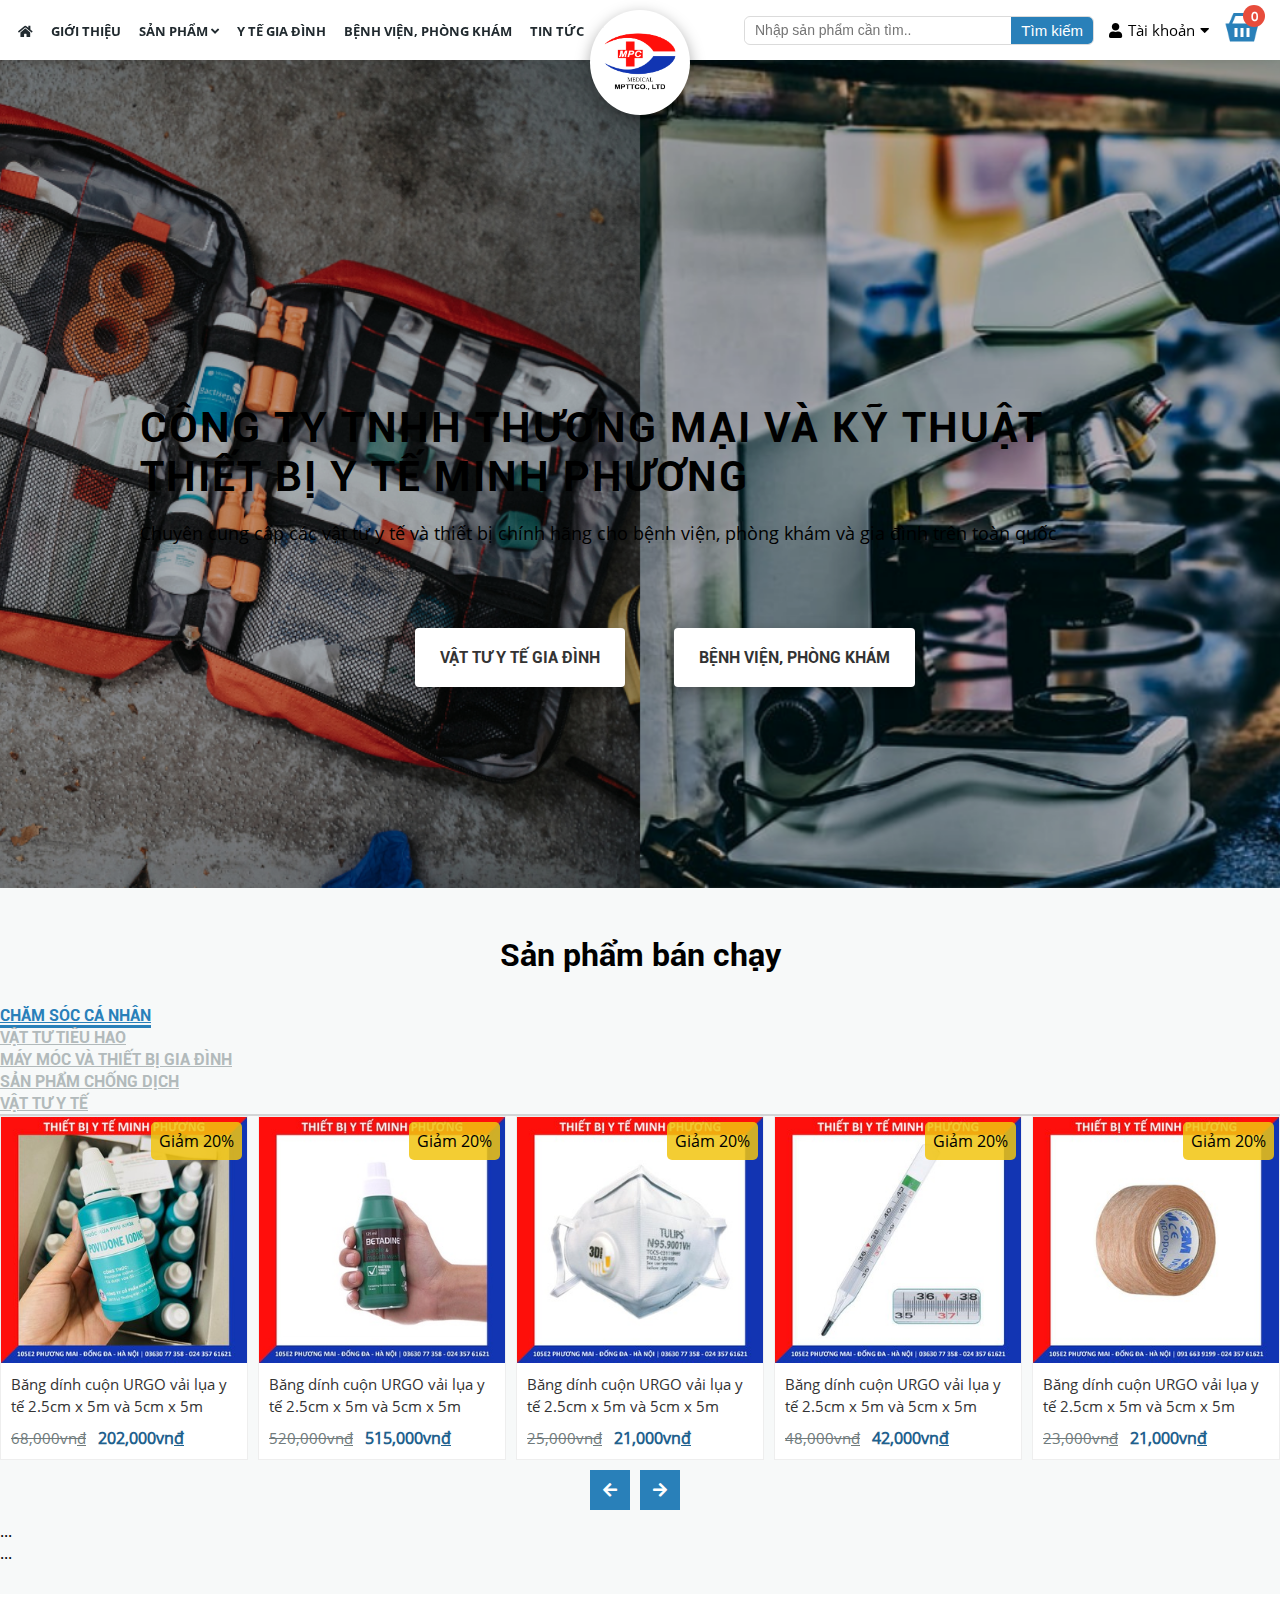
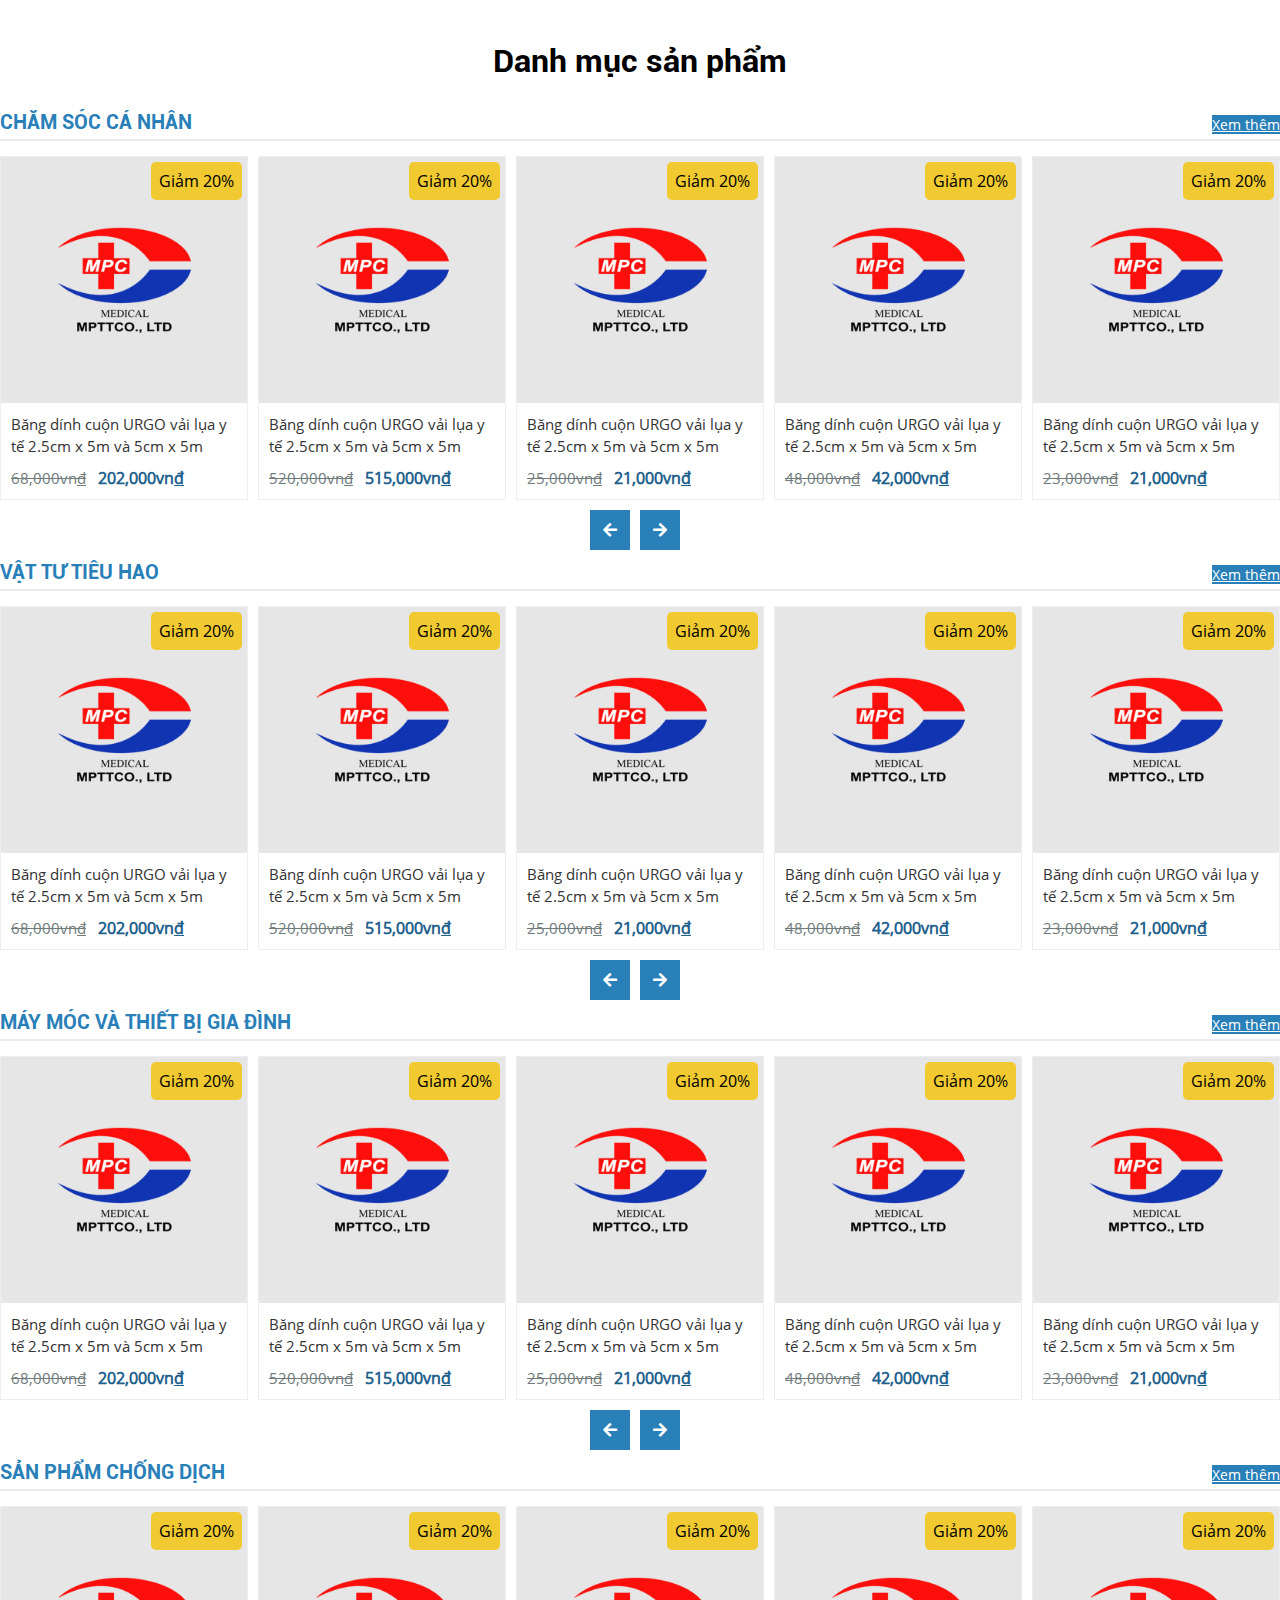
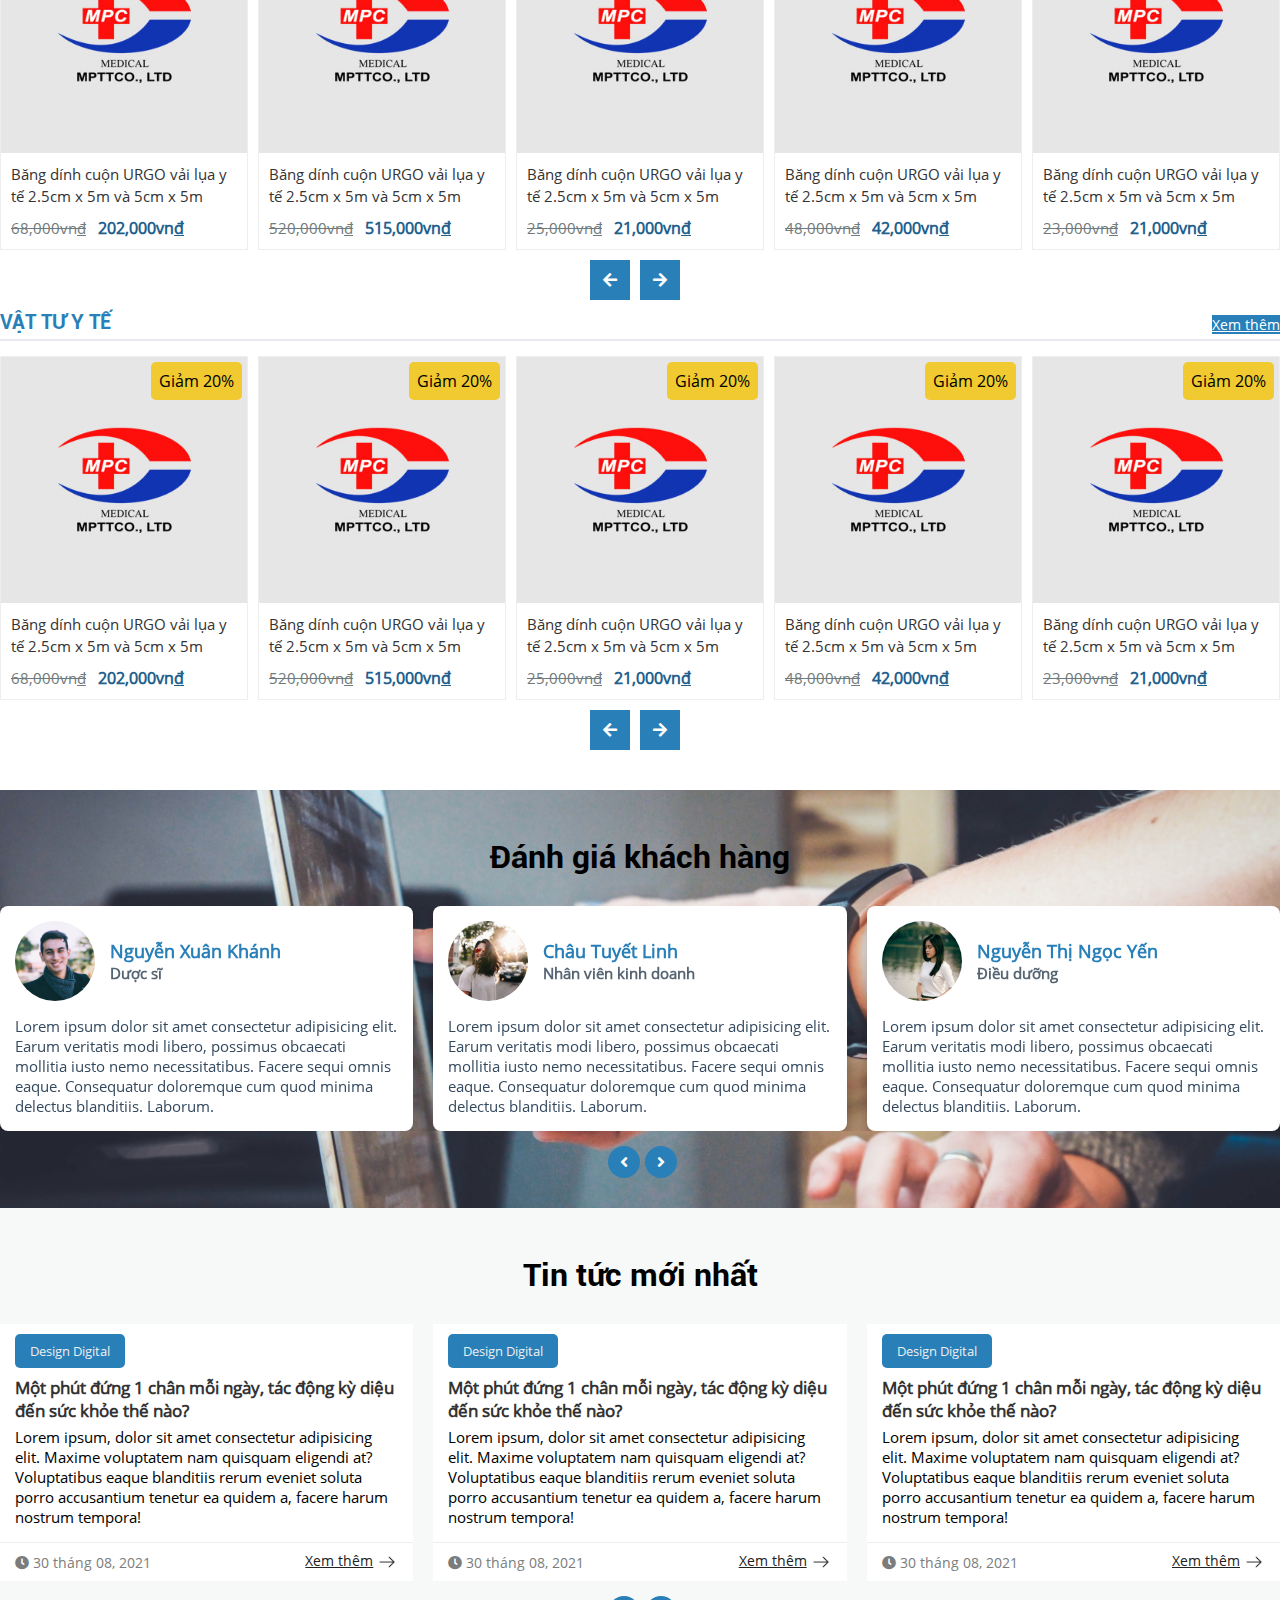
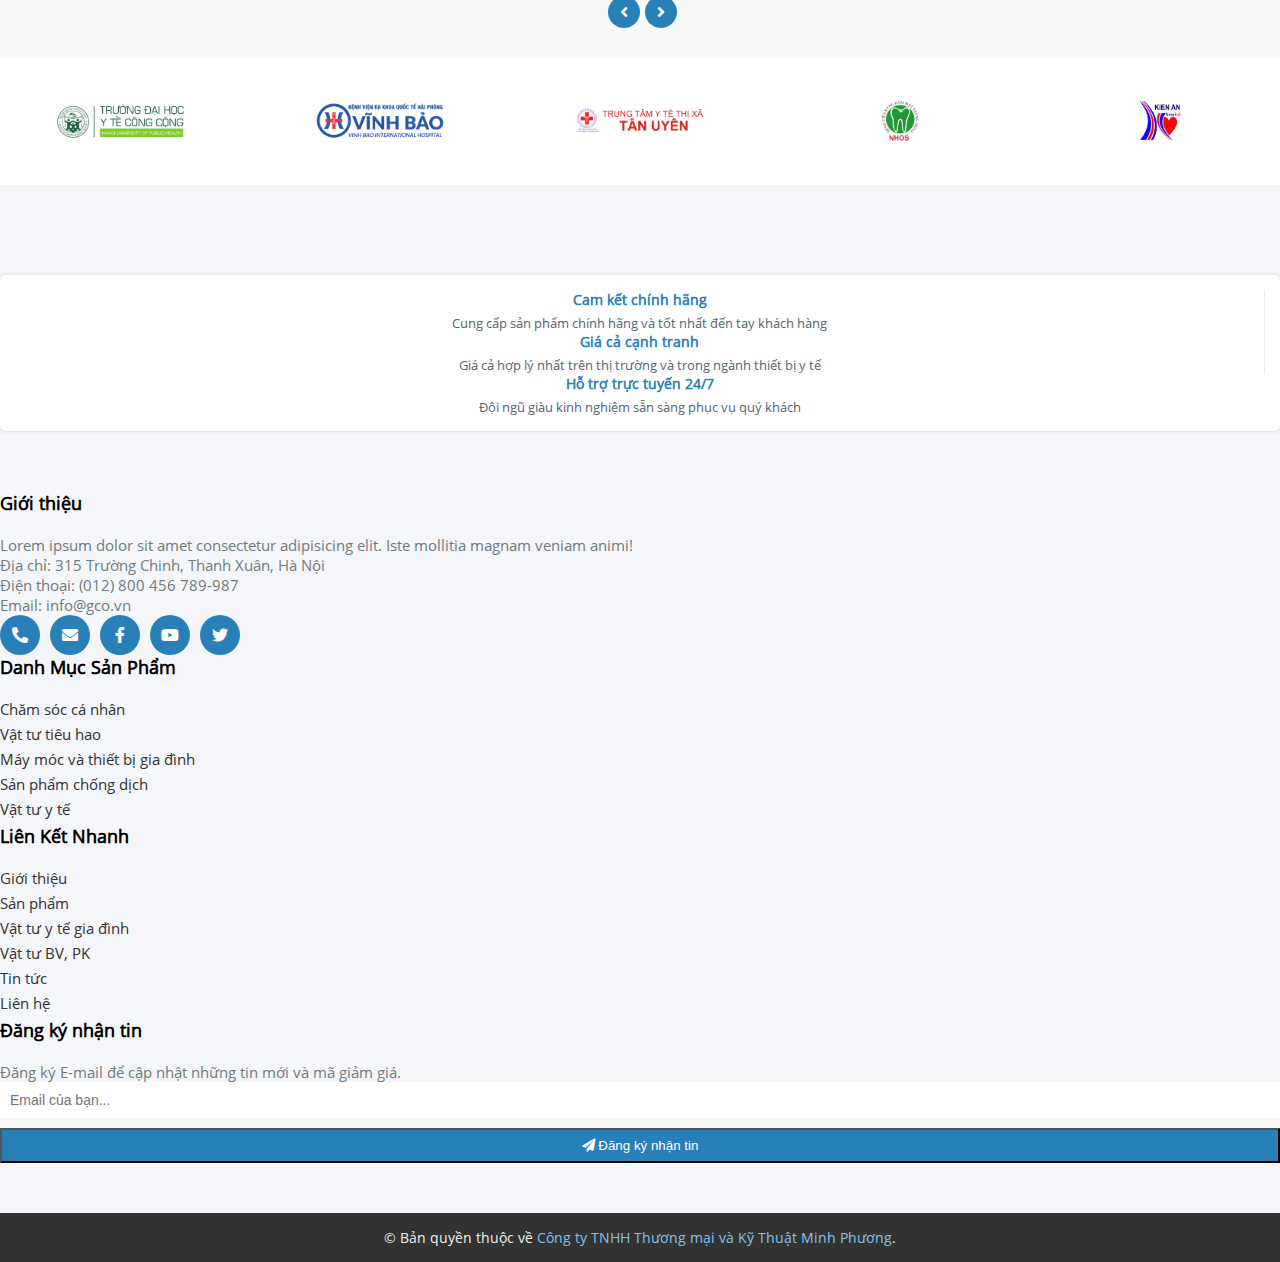
==== commit ed854c0f: "update code" ====
--- a/index.html
+++ b/index.html
@@ -28,26 +28,47 @@
                 <div class="navDesktop">
                     <div class="navDesktop-list-left">
                         <ul class="navbarList">
-                            <li class="pr-2"><a href="#">Trang Chủ</a></li>
-                            <li><a href="#">Giới thiệu</a></li>
-                            <li><a href="#">Sản Phẩm</a></li>
-                        </ul>
-                    </div>
-                    <div class="navDesktop-logo">
-                        <a href="#" class="navDesktop-logo-link"><img src="./assets/img/logo.png" alt="logo"></a>
-                    </div>
-                    <div class="navDesktop-list-right">
-                        <ul class="navbarList right">
-                            <li><a href="#">Giải pháp y tế</a></li>
+                            <li class="pr-2"><a href="#"><i class="fas fa-home"></i> </a></li>
+                            <li><a href="#">Giới Thiệu</a></li>
+                            <li>
+                                <a href="#">Sản Phẩm <i class="fas fa-angle-down"></i></a>
+                                <ul class="dropdown">
+                                    <li><a href="#">Chăm sóc cá nhân</a></li>
+                                    <li><a href="#">Vật tư tiêu hao</a></li>
+                                    <li><a href="#">Máy móc và thiết bị gia đình</a></li>
+                                    <li><a href="#">Sản phẩm chống dịch</a></li>
+                                    <li><a href="#">Vật tư y té</a></li>
+                                </ul>
+                            </li>
+                            <li><a href="#">Y tế gia đình</a></li>
+                            <li><a href="#">Bệnh viện, phòng khám</a></li>
                             <li><a href="#">Tin tức</a></li>
                             <li><a href="#">Liên hệ</a></li>
                         </ul>
+                    </div>
+                    <div class="navDesktop-logo">
+                        <a href="#" class="navDesktop-logo-link"><img src="./assets/img/logo.png" alt="logo"></a>
+                    </div>
+                    <div class="navDesktop-list-right">
+                        <form class="searchFormDesktop" action="">
+                            <input type="text" placeholder="Nhập sản phẩm cần tìm..">
+                            <button type="submit">Tìm kiếm</button>
+                        </form>
                         <ul class="account">
-                            <li class="account__search"><i class="fas fa-search"></i></li>
                             <li class="account__item"><i class="fas fa-user"></i> Tài khoản <i class="fas fa-caret-down"></i></li>
+                            <div class="account__dropdown">
+                                <h3>Thông tin tài khoản</h3>
+                                <ul class="account__dropdown-list">
+                                    <li><a href="#" onclick="return false;">Chào, TBYT Minh Phương!</a></li>
+                                    <li><a href="#"><i class="fas fa-sign-in-alt"></i> Đăng nhập</a></li>
+                                    <li><a href="#"><i class="fas fa-edit"></i> Đăng ký</a></li>
+                                    <li><a href="#"><i class="fas fa-user"></i> Thông tin tài khoản</a></li>
+                                    <li><a href="#"><i class="fas fa-lock"></i> Đăng xuất</a></li>
+                                </ul>
+                            </div>
                         </ul>
                         <div class="shoppingCart">
-                            <img src="./assets/img/icons/basket.png" alt="Giỏ hàng">
+                            <img src="./assets/img/icons/basket-blue.png" alt="Giỏ hàng">
                             <span class="shoppingCart-num">0</span>
                         </div>
                     </div>
@@ -69,7 +90,7 @@
                         <img class="shoppingCart__img" src="./assets/img/icons/basket-blue.png" alt="Shopping Cart">
                         <span class="shoppingCart__qty">0</span>
                     </div>
-                    <div class="sidebarLeft open">
+                    <div class="sidebarLeft">
                         <div class="sidebarLeft__logo">
                             <a href="index.html" class="sidebarLeft__logo-img">
                                 <img class="" src="./assets/img/logo.png" alt="logo">
@@ -81,11 +102,11 @@
                         <div class="sidebarLeft__menu">
                             <h2 class="sidebarLeft__menu-heading">Menu</h2>
                             <ul class="sidebarLeft__menu-list">
-                                <li><a class="active" href="#"><i class="fas fa-home"></i> Trang Chủ</a></li>
-                                <li><a href="#"><i class="fas fa-info"></i> Giới Thiệu</a></li>
+                                <li><a class="active" href="#"><i class="fas fa-minus"></i> Trang Chủ</a></li>
+                                <li><a href="#"><i class="fas fa-minus"></i> Giới Thiệu</a></li>
                                 <li>
                                     <a href="#">
-                                       <span><i class="fas fa-cubes"></i> Sản Phẩm</span>
+                                       <span><i class="fas fa-minus"></i> Sản Phẩm</span>
                                         <i class="fas fa-caret-down"></i>
                                     </a>
                                     <ul class="sidebarLeft__menu-dropdown">
@@ -96,9 +117,10 @@
                                         <li><a href="#">Vật tư y tế</a></li>
                                     </ul>
                                 </li>
-                                <li><a href="#"><i class="fas fa-laptop-medical"></i> Giải Pháp Y Tế</a></li>
-                                <li><a href="#"><i class="fas fa-newspaper"></i> Tin Tức</a></li>
-                                <li><a href="#"><i class="fas fa-headset"></i> Liên Hệ</a></li>
+                                <li><a href="#"><i class="fas fa-minus"></i> Y Tế gia đình</a></li>
+                                <li><a href="#"><i class="fas fa-minus"></i> Bệnh viện, phòng khám</a></li>
+                                <li><a href="#"><i class="fas fa-minus"></i> Tin Tức</a></li>
+                                <li><a href="#"><i class="fas fa-minus"></i> Liên Hệ</a></li>
                             </ul>
                         </div>
                     </div>
@@ -131,7 +153,7 @@
                 </div>
                 <div class="headerButton">
                     <div class="headerButton__inner">
-                        <a class="headerButton__item mr" href="#">MUA SẮM GIA ĐÌNH</a>
+                        <a class="headerButton__item mr" href="#">VẬT TƯ Y TẾ GIA ĐÌNH</a>
                         <a class="headerButton__item" href="#">BỆNH VIỆN, PHÒNG KHÁM</a>
                     </div>
                 </div>
@@ -169,8 +191,12 @@
                                 <div class="productBox">
                                     <span class="badge badge-sale">Giảm 20%</span>
                                     <div class="productBox__image">
-                                        <img src="./assets/img/product1.jfif" alt="">
+                                        <img alt="A lazy image" class="lazy" data-src="./assets/img/product1.jfif" src="./assets/img/lazyload.jpg" />
                                         <div class="img-overlay"></div>
+                                        <div class="productBtn">
+                                            <a title="Xem nhanh" href="#" class="productBtn-btn btn-quick-view"><i class="fas fa-eye"></i></a>
+                                            <a title="Thêm vào giỏ hàng" href="#" class="productBtn-btn btn-add-cart"><i class="fas fa-shopping-basket"></i></a>
+                                        </div>
                                     </div>
                                     <div class="productBox__content">
                                         <a class="productBox__content-name-link" href="#">
@@ -185,8 +211,12 @@
                                 <div class="productBox">
                                     <span class="badge badge-sale">Giảm 20%</span>
                                     <div class="productBox__image">
-                                        <img src="./assets/img/product2.jfif" alt="">
+                                        <img alt="A lazy image" class="lazy" data-src="./assets/img/product2.jfif" src="./assets/img/lazyload.jpg" />
                                         <div class="img-overlay"></div>
+                                        <div class="productBtn">
+                                            <a title="Xem nhanh" href="#" class="productBtn-btn btn-quick-view"><i class="fas fa-eye"></i></a>
+                                            <a title="Thêm vào giỏ hàng" href="#" class="productBtn-btn btn-add-cart"><i class="fas fa-shopping-basket"></i></a>
+                                        </div>
                                     </div>
                                     <div class="productBox__content">
                                         <a class="productBox__content-name-link" href="#">
@@ -201,8 +231,12 @@
                                 <div class="productBox">
                                     <span class="badge badge-sale">Giảm 20%</span>
                                     <div class="productBox__image">
-                                        <img src="./assets/img/product3.jfif" alt="">
+                                        <img alt="A lazy image" class="lazy" data-src="./assets/img/product3.jfif" src="./assets/img/lazyload.jpg" />
                                         <div class="img-overlay"></div>
+                                        <div class="productBtn">
+                                            <a title="Xem nhanh" href="#" class="productBtn-btn btn-quick-view"><i class="fas fa-eye"></i></a>
+                                            <a title="Thêm vào giỏ hàng" href="#" class="productBtn-btn btn-add-cart"><i class="fas fa-shopping-basket"></i></a>
+                                        </div>
                                     </div>
                                     <div class="productBox__content">
                                         <a class="productBox__content-name-link" href="#">
@@ -217,8 +251,12 @@
                                 <div class="productBox">
                                     <span class="badge badge-sale">Giảm 20%</span>
                                     <div class="productBox__image">
-                                        <img src="./assets/img/product4.jfif" alt="">
+                                        <img alt="A lazy image" class="lazy" data-src="./assets/img/product4.jfif" src="./assets/img/lazyload.jpg" />
                                         <div class="img-overlay"></div>
+                                        <div class="productBtn">
+                                            <a title="Xem nhanh" href="#" class="productBtn-btn btn-quick-view"><i class="fas fa-eye"></i></a>
+                                            <a title="Thêm vào giỏ hàng" href="#" class="productBtn-btn btn-add-cart"><i class="fas fa-shopping-basket"></i></a>
+                                        </div>
                                     </div>
                                     <div class="productBox__content">
                                         <a class="productBox__content-name-link" href="#">
@@ -233,8 +271,12 @@
                                 <div class="productBox">
                                     <span class="badge badge-sale">Giảm 20%</span>
                                     <div class="productBox__image">
-                                        <img src="./assets/img/product5.jfif" alt="">
+                                        <img alt="A lazy image" class="lazy" data-src="./assets/img/product5.jfif" src="./assets/img/lazyload.jpg" />
                                         <div class="img-overlay"></div>
+                                        <div class="productBtn">
+                                            <a title="Xem nhanh" href="#" class="productBtn-btn btn-quick-view"><i class="fas fa-eye"></i></a>
+                                            <a title="Thêm vào giỏ hàng" href="#" class="productBtn-btn btn-add-cart"><i class="fas fa-shopping-basket"></i></a>
+                                        </div>
                                     </div>
                                     <div class="productBox__content">
                                         <a class="productBox__content-name-link" href="#">
@@ -249,8 +291,12 @@
                                 <div class="productBox">
                                     <span class="badge badge-sale">Giảm 20%</span>
                                     <div class="productBox__image">
-                                        <img src="./assets/img/product6.jfif" alt="">
+                                        <img alt="A lazy image" class="lazy" data-src="./assets/img/product6.jfif" src="./assets/img/lazyload.jpg" />
                                         <div class="img-overlay"></div>
+                                        <div class="productBtn">
+                                            <a title="Xem nhanh" href="#" class="productBtn-btn btn-quick-view"><i class="fas fa-eye"></i></a>
+                                            <a title="Thêm vào giỏ hàng" href="#" class="productBtn-btn btn-add-cart"><i class="fas fa-shopping-basket"></i></a>
+                                        </div>
                                     </div>
                                     <div class="productBox__content">
                                         <a class="productBox__content-name-link" href="#">
@@ -284,42 +330,54 @@
                         </div>
                         <div class="owl-carousel owl-selling-product">
                             <div class="productBox">
-                                <span class="badge badge-sale">Giảm 20%</span>
-                                <div class="productBox__image">
-                                    <img src="./assets/img/product1.jfif" alt="">
-                                    <div class="img-overlay"></div>
-                                </div>
-                                <div class="productBox__content">
-                                    <a class="productBox__content-name-link" href="#">
-                                        Băng dính cuộn URGO vải lụa y tế 2.5cm x 5m và 5cm x 5m
-                                    </a>
-                                    <div class="productBox__content-price">
-                                        <span class="productBox__content-price-discount">68,000vn<u>đ</u></span>
-                                        <span class="productBox__content-price-price">62,000vn<u>đ</u></span>
-                                    </div>
-                                </div>
-                            </div>
-                            <div class="productBox">
-                                <span class="badge badge-sale">Giảm 20%</span>
-                                <div class="productBox__image">
-                                    <img src="./assets/img/product2.jfif" alt="">
-                                    <div class="img-overlay"></div>
-                                </div>
-                                <div class="productBox__content">
-                                    <a class="productBox__content-name-link" href="#">
-                                        Băng dính cuộn URGO vải lụa y tế 2.5cm x 5m và 5cm x 5m
-                                    </a>
-                                    <div class="productBox__content-price">
-                                        <span class="productBox__content-price-discount">520,000vn<u>đ</u></span>
-                                        <span class="productBox__content-price-price">515,000vn<u>đ</u></span>
-                                    </div>
-                                </div>
-                            </div>
-                            <div class="productBox">
-                                <span class="badge badge-sale">Giảm 20%</span>
-                                <div class="productBox__image">
-                                    <img src="./assets/img/product3.jfif" alt="">
-                                    <div class="img-overlay"></div>
+                                    <span class="badge badge-sale">Giảm 20%</span>
+                                    <div class="productBox__image">
+                                        <img alt="A lazy image" class="lazy" data-src="./assets/img/product1.jfif" src="./assets/img/lazyload.jpg" />
+                                        <div class="img-overlay"></div>
+                                        <div class="productBtn">
+                                            <a title="Xem nhanh" href="#" class="productBtn-btn btn-quick-view"><i class="fas fa-eye"></i></a>
+                                            <a title="Thêm vào giỏ hàng" href="#" class="productBtn-btn btn-add-cart"><i class="fas fa-shopping-basket"></i></a>
+                                        </div>
+                                    </div>
+                                    <div class="productBox__content">
+                                        <a class="productBox__content-name-link" href="#">
+                                            Băng dính cuộn URGO vải lụa y tế 2.5cm x 5m và 5cm x 5m
+                                        </a>
+                                        <div class="productBox__content-price">
+                                            <span class="productBox__content-price-discount">68,000vn<u>đ</u></span>
+                                            <span class="productBox__content-price-price">202,000vn<u>đ</u></span>
+                                        </div>
+                                    </div>
+                            </div>
+                            <div class="productBox">
+                                    <span class="badge badge-sale">Giảm 20%</span>
+                                    <div class="productBox__image">
+                                        <img alt="A lazy image" class="lazy" data-src="./assets/img/product2.jfif" src="./assets/img/lazyload.jpg" />
+                                        <div class="img-overlay"></div>
+                                        <div class="productBtn">
+                                            <a title="Xem nhanh" href="#" class="productBtn-btn btn-quick-view"><i class="fas fa-eye"></i></a>
+                                            <a title="Thêm vào giỏ hàng" href="#" class="productBtn-btn btn-add-cart"><i class="fas fa-shopping-basket"></i></a>
+                                        </div>
+                                    </div>
+                                    <div class="productBox__content">
+                                        <a class="productBox__content-name-link" href="#">
+                                            Băng dính cuộn URGO vải lụa y tế 2.5cm x 5m và 5cm x 5m
+                                        </a>
+                                        <div class="productBox__content-price">
+                                            <span class="productBox__content-price-discount">520,000vn<u>đ</u></span>
+                                            <span class="productBox__content-price-price">515,000vn<u>đ</u></span>
+                                        </div>
+                                    </div>
+                            </div>
+                            <div class="productBox">
+                                <span class="badge badge-sale">Giảm 20%</span>
+                                <div class="productBox__image">
+                                    <img alt="A lazy image" class="lazy" data-src="./assets/img/product3.jfif" src="./assets/img/lazyload.jpg" />
+                                    <div class="img-overlay"></div>
+                                    <div class="productBtn">
+                                        <a title="Xem nhanh" href="#" class="productBtn-btn btn-quick-view"><i class="fas fa-eye"></i></a>
+                                        <a title="Thêm vào giỏ hàng" href="#" class="productBtn-btn btn-add-cart"><i class="fas fa-shopping-basket"></i></a>
+                                    </div>
                                 </div>
                                 <div class="productBox__content">
                                     <a class="productBox__content-name-link" href="#">
@@ -334,8 +392,12 @@
                             <div class="productBox">
                                 <span class="badge badge-sale">Giảm 20%</span>
                                 <div class="productBox__image">
-                                    <img src="./assets/img/product4.jfif" alt="">
-                                    <div class="img-overlay"></div>
+                                    <img alt="A lazy image" class="lazy" data-src="./assets/img/product4.jfif" src="./assets/img/lazyload.jpg" />
+                                    <div class="img-overlay"></div>
+                                    <div class="productBtn">
+                                        <a title="Xem nhanh" href="#" class="productBtn-btn btn-quick-view"><i class="fas fa-eye"></i></a>
+                                        <a title="Thêm vào giỏ hàng" href="#" class="productBtn-btn btn-add-cart"><i class="fas fa-shopping-basket"></i></a>
+                                    </div>
                                 </div>
                                 <div class="productBox__content">
                                     <a class="productBox__content-name-link" href="#">
@@ -350,8 +412,12 @@
                             <div class="productBox">
                                 <span class="badge badge-sale">Giảm 20%</span>
                                 <div class="productBox__image">
-                                    <img src="./assets/img/product5.jfif" alt="">
-                                    <div class="img-overlay"></div>
+                                    <img alt="A lazy image" class="lazy" data-src="./assets/img/product5.jfif" src="./assets/img/lazyload.jpg" />
+                                    <div class="img-overlay"></div>
+                                    <div class="productBtn">
+                                        <a title="Xem nhanh" href="#" class="productBtn-btn btn-quick-view"><i class="fas fa-eye"></i></a>
+                                        <a title="Thêm vào giỏ hàng" href="#" class="productBtn-btn btn-add-cart"><i class="fas fa-shopping-basket"></i></a>
+                                    </div>
                                 </div>
                                 <div class="productBox__content">
                                     <a class="productBox__content-name-link" href="#">
@@ -366,8 +432,12 @@
                             <div class="productBox">
                                 <span class="badge badge-sale">Giảm 20%</span>
                                 <div class="productBox__image">
-                                    <img src="./assets/img/product6.jfif" alt="">
-                                    <div class="img-overlay"></div>
+                                    <img alt="A lazy image" class="lazy" data-src="./assets/img/product6.jfif" src="./assets/img/lazyload.jpg" />
+                                    <div class="img-overlay"></div>
+                                    <div class="productBtn">
+                                        <a title="Xem nhanh" href="#" class="productBtn-btn btn-quick-view"><i class="fas fa-eye"></i></a>
+                                        <a title="Thêm vào giỏ hàng" href="#" class="productBtn-btn btn-add-cart"><i class="fas fa-shopping-basket"></i></a>
+                                    </div>
                                 </div>
                                 <div class="productBox__content">
                                     <a class="productBox__content-name-link" href="#">
@@ -390,8 +460,12 @@
                             <div class="productBox">
                                 <span class="badge badge-sale">Giảm 20%</span>
                                 <div class="productBox__image">
-                                    <img src="./assets/img/product1.jfif" alt="">
-                                    <div class="img-overlay"></div>
+                                    <img alt="A lazy image" class="lazy" data-src="./assets/img/product1.jfif" src="./assets/img/lazyload.jpg" />
+                                    <div class="img-overlay"></div>
+                                    <div class="productBtn">
+                                        <a title="Xem nhanh" href="#" class="productBtn-btn btn-quick-view"><i class="fas fa-eye"></i></a>
+                                        <a title="Thêm vào giỏ hàng" href="#" class="productBtn-btn btn-add-cart"><i class="fas fa-shopping-basket"></i></a>
+                                    </div>
                                 </div>
                                 <div class="productBox__content">
                                     <a class="productBox__content-name-link" href="#">
@@ -399,15 +473,19 @@
                                     </a>
                                     <div class="productBox__content-price">
                                         <span class="productBox__content-price-discount">68,000vn<u>đ</u></span>
-                                        <span class="productBox__content-price-price">62,000vn<u>đ</u></span>
-                                    </div>
-                                </div>
-                            </div>
-                            <div class="productBox">
-                                <span class="badge badge-sale">Giảm 20%</span>
-                                <div class="productBox__image">
-                                    <img src="./assets/img/product2.jfif" alt="">
-                                    <div class="img-overlay"></div>
+                                        <span class="productBox__content-price-price">202,000vn<u>đ</u></span>
+                                    </div>
+                                </div>
+                            </div>
+                            <div class="productBox">
+                                <span class="badge badge-sale">Giảm 20%</span>
+                                <div class="productBox__image">
+                                    <img alt="A lazy image" class="lazy" data-src="./assets/img/product2.jfif" src="./assets/img/lazyload.jpg" />
+                                    <div class="img-overlay"></div>
+                                    <div class="productBtn">
+                                        <a title="Xem nhanh" href="#" class="productBtn-btn btn-quick-view"><i class="fas fa-eye"></i></a>
+                                        <a title="Thêm vào giỏ hàng" href="#" class="productBtn-btn btn-add-cart"><i class="fas fa-shopping-basket"></i></a>
+                                    </div>
                                 </div>
                                 <div class="productBox__content">
                                     <a class="productBox__content-name-link" href="#">
@@ -422,8 +500,12 @@
                             <div class="productBox">
                                 <span class="badge badge-sale">Giảm 20%</span>
                                 <div class="productBox__image">
-                                    <img src="./assets/img/product3.jfif" alt="">
-                                    <div class="img-overlay"></div>
+                                    <img alt="A lazy image" class="lazy" data-src="./assets/img/product3.jfif" src="./assets/img/lazyload.jpg" />
+                                    <div class="img-overlay"></div>
+                                    <div class="productBtn">
+                                        <a title="Xem nhanh" href="#" class="productBtn-btn btn-quick-view"><i class="fas fa-eye"></i></a>
+                                        <a title="Thêm vào giỏ hàng" href="#" class="productBtn-btn btn-add-cart"><i class="fas fa-shopping-basket"></i></a>
+                                    </div>
                                 </div>
                                 <div class="productBox__content">
                                     <a class="productBox__content-name-link" href="#">
@@ -438,8 +520,12 @@
                             <div class="productBox">
                                 <span class="badge badge-sale">Giảm 20%</span>
                                 <div class="productBox__image">
-                                    <img src="./assets/img/product4.jfif" alt="">
-                                    <div class="img-overlay"></div>
+                                    <img alt="A lazy image" class="lazy" data-src="./assets/img/product4.jfif" src="./assets/img/lazyload.jpg" />
+                                    <div class="img-overlay"></div>
+                                    <div class="productBtn">
+                                        <a title="Xem nhanh" href="#" class="productBtn-btn btn-quick-view"><i class="fas fa-eye"></i></a>
+                                        <a title="Thêm vào giỏ hàng" href="#" class="productBtn-btn btn-add-cart"><i class="fas fa-shopping-basket"></i></a>
+                                    </div>
                                 </div>
                                 <div class="productBox__content">
                                     <a class="productBox__content-name-link" href="#">
@@ -454,8 +540,12 @@
                             <div class="productBox">
                                 <span class="badge badge-sale">Giảm 20%</span>
                                 <div class="productBox__image">
-                                    <img src="./assets/img/product5.jfif" alt="">
-                                    <div class="img-overlay"></div>
+                                    <img alt="A lazy image" class="lazy" data-src="./assets/img/product5.jfif" src="./assets/img/lazyload.jpg" />
+                                    <div class="img-overlay"></div>
+                                    <div class="productBtn">
+                                        <a title="Xem nhanh" href="#" class="productBtn-btn btn-quick-view"><i class="fas fa-eye"></i></a>
+                                        <a title="Thêm vào giỏ hàng" href="#" class="productBtn-btn btn-add-cart"><i class="fas fa-shopping-basket"></i></a>
+                                    </div>
                                 </div>
                                 <div class="productBox__content">
                                     <a class="productBox__content-name-link" href="#">
@@ -470,8 +560,12 @@
                             <div class="productBox">
                                 <span class="badge badge-sale">Giảm 20%</span>
                                 <div class="productBox__image">
-                                    <img src="./assets/img/product6.jfif" alt="">
-                                    <div class="img-overlay"></div>
+                                    <img alt="A lazy image" class="lazy" data-src="./assets/img/product6.jfif" src="./assets/img/lazyload.jpg" />
+                                    <div class="img-overlay"></div>
+                                    <div class="productBtn">
+                                        <a title="Xem nhanh" href="#" class="productBtn-btn btn-quick-view"><i class="fas fa-eye"></i></a>
+                                        <a title="Thêm vào giỏ hàng" href="#" class="productBtn-btn btn-add-cart"><i class="fas fa-shopping-basket"></i></a>
+                                    </div>
                                 </div>
                                 <div class="productBox__content">
                                     <a class="productBox__content-name-link" href="#">
@@ -494,8 +588,12 @@
                             <div class="productBox">
                                 <span class="badge badge-sale">Giảm 20%</span>
                                 <div class="productBox__image">
-                                    <img src="./assets/img/product1.jfif" alt="">
-                                    <div class="img-overlay"></div>
+                                    <img alt="A lazy image" class="lazy" data-src="./assets/img/product1.jfif" src="./assets/img/lazyload.jpg" />
+                                    <div class="img-overlay"></div>
+                                    <div class="productBtn">
+                                        <a title="Xem nhanh" href="#" class="productBtn-btn btn-quick-view"><i class="fas fa-eye"></i></a>
+                                        <a title="Thêm vào giỏ hàng" href="#" class="productBtn-btn btn-add-cart"><i class="fas fa-shopping-basket"></i></a>
+                                    </div>
                                 </div>
                                 <div class="productBox__content">
                                     <a class="productBox__content-name-link" href="#">
@@ -503,31 +601,39 @@
                                     </a>
                                     <div class="productBox__content-price">
                                         <span class="productBox__content-price-discount">68,000vn<u>đ</u></span>
-                                        <span class="productBox__content-price-price">62,000vn<u>đ</u></span>
-                                    </div>
-                                </div>
-                            </div>
-                            <div class="productBox">
-                                <span class="badge badge-sale">Giảm 20%</span>
-                                <div class="productBox__image">
-                                    <img src="./assets/img/product2.jfif" alt="">
-                                    <div class="img-overlay"></div>
-                                </div>
-                                <div class="productBox__content">
-                                    <a class="productBox__content-name-link" href="#">
-                                        Băng dính cuộn URGO vải lụa y tế 2.5cm x 5m và 5cm x 5m
-                                    </a>
-                                    <div class="productBox__content-price">
-                                        <span class="productBox__content-price-discount">520,000vn<u>đ</u></span>
-                                        <span class="productBox__content-price-price">515,000vn<u>đ</u></span>
-                                    </div>
-                                </div>
-                            </div>
-                            <div class="productBox">
-                                <span class="badge badge-sale">Giảm 20%</span>
-                                <div class="productBox__image">
-                                    <img src="./assets/img/product3.jfif" alt="">
-                                    <div class="img-overlay"></div>
+                                        <span class="productBox__content-price-price">202,000vn<u>đ</u></span>
+                                    </div>
+                                </div>
+                            </div>
+                            <div class="productBox">
+                                    <span class="badge badge-sale">Giảm 20%</span>
+                                    <div class="productBox__image">
+                                        <img alt="A lazy image" class="lazy" data-src="./assets/img/product2.jfif" src="./assets/img/lazyload.jpg" />
+                                        <div class="img-overlay"></div>
+                                        <div class="productBtn">
+                                            <a title="Xem nhanh" href="#" class="productBtn-btn btn-quick-view"><i class="fas fa-eye"></i></a>
+                                            <a title="Thêm vào giỏ hàng" href="#" class="productBtn-btn btn-add-cart"><i class="fas fa-shopping-basket"></i></a>
+                                        </div>
+                                    </div>
+                                    <div class="productBox__content">
+                                        <a class="productBox__content-name-link" href="#">
+                                            Băng dính cuộn URGO vải lụa y tế 2.5cm x 5m và 5cm x 5m
+                                        </a>
+                                        <div class="productBox__content-price">
+                                            <span class="productBox__content-price-discount">520,000vn<u>đ</u></span>
+                                            <span class="productBox__content-price-price">515,000vn<u>đ</u></span>
+                                        </div>
+                                    </div>
+                            </div>
+                            <div class="productBox">
+                                <span class="badge badge-sale">Giảm 20%</span>
+                                <div class="productBox__image">
+                                    <img alt="A lazy image" class="lazy" data-src="./assets/img/product3.jfif" src="./assets/img/lazyload.jpg" />
+                                    <div class="img-overlay"></div>
+                                    <div class="productBtn">
+                                        <a title="Xem nhanh" href="#" class="productBtn-btn btn-quick-view"><i class="fas fa-eye"></i></a>
+                                        <a title="Thêm vào giỏ hàng" href="#" class="productBtn-btn btn-add-cart"><i class="fas fa-shopping-basket"></i></a>
+                                    </div>
                                 </div>
                                 <div class="productBox__content">
                                     <a class="productBox__content-name-link" href="#">
@@ -542,8 +648,12 @@
                             <div class="productBox">
                                 <span class="badge badge-sale">Giảm 20%</span>
                                 <div class="productBox__image">
-                                    <img src="./assets/img/product4.jfif" alt="">
-                                    <div class="img-overlay"></div>
+                                    <img alt="A lazy image" class="lazy" data-src="./assets/img/product4.jfif" src="./assets/img/lazyload.jpg" />
+                                    <div class="img-overlay"></div>
+                                    <div class="productBtn">
+                                        <a title="Xem nhanh" href="#" class="productBtn-btn btn-quick-view"><i class="fas fa-eye"></i></a>
+                                        <a title="Thêm vào giỏ hàng" href="#" class="productBtn-btn btn-add-cart"><i class="fas fa-shopping-basket"></i></a>
+                                    </div>
                                 </div>
                                 <div class="productBox__content">
                                     <a class="productBox__content-name-link" href="#">
@@ -558,8 +668,12 @@
                             <div class="productBox">
                                 <span class="badge badge-sale">Giảm 20%</span>
                                 <div class="productBox__image">
-                                    <img src="./assets/img/product5.jfif" alt="">
-                                    <div class="img-overlay"></div>
+                                    <img alt="A lazy image" class="lazy" data-src="./assets/img/product5.jfif" src="./assets/img/lazyload.jpg" />
+                                    <div class="img-overlay"></div>
+                                    <div class="productBtn">
+                                        <a title="Xem nhanh" href="#" class="productBtn-btn btn-quick-view"><i class="fas fa-eye"></i></a>
+                                        <a title="Thêm vào giỏ hàng" href="#" class="productBtn-btn btn-add-cart"><i class="fas fa-shopping-basket"></i></a>
+                                    </div>
                                 </div>
                                 <div class="productBox__content">
                                     <a class="productBox__content-name-link" href="#">
@@ -574,8 +688,12 @@
                             <div class="productBox">
                                 <span class="badge badge-sale">Giảm 20%</span>
                                 <div class="productBox__image">
-                                    <img src="./assets/img/product6.jfif" alt="">
-                                    <div class="img-overlay"></div>
+                                    <img alt="A lazy image" class="lazy" data-src="./assets/img/product6.jfif" src="./assets/img/lazyload.jpg" />
+                                    <div class="img-overlay"></div>
+                                    <div class="productBtn">
+                                        <a title="Xem nhanh" href="#" class="productBtn-btn btn-quick-view"><i class="fas fa-eye"></i></a>
+                                        <a title="Thêm vào giỏ hàng" href="#" class="productBtn-btn btn-add-cart"><i class="fas fa-shopping-basket"></i></a>
+                                    </div>
                                 </div>
                                 <div class="productBox__content">
                                     <a class="productBox__content-name-link" href="#">
@@ -598,8 +716,12 @@
                             <div class="productBox">
                                 <span class="badge badge-sale">Giảm 20%</span>
                                 <div class="productBox__image">
-                                    <img src="./assets/img/product1.jfif" alt="">
-                                    <div class="img-overlay"></div>
+                                    <img alt="A lazy image" class="lazy" data-src="./assets/img/product1.jfif" src="./assets/img/lazyload.jpg" />
+                                    <div class="img-overlay"></div>
+                                    <div class="productBtn">
+                                        <a title="Xem nhanh" href="#" class="productBtn-btn btn-quick-view"><i class="fas fa-eye"></i></a>
+                                        <a title="Thêm vào giỏ hàng" href="#" class="productBtn-btn btn-add-cart"><i class="fas fa-shopping-basket"></i></a>
+                                    </div>
                                 </div>
                                 <div class="productBox__content">
                                     <a class="productBox__content-name-link" href="#">
@@ -607,31 +729,39 @@
                                     </a>
                                     <div class="productBox__content-price">
                                         <span class="productBox__content-price-discount">68,000vn<u>đ</u></span>
-                                        <span class="productBox__content-price-price">62,000vn<u>đ</u></span>
-                                    </div>
-                                </div>
-                            </div>
-                            <div class="productBox">
-                                <span class="badge badge-sale">Giảm 20%</span>
-                                <div class="productBox__image">
-                                    <img src="./assets/img/product2.jfif" alt="">
-                                    <div class="img-overlay"></div>
-                                </div>
-                                <div class="productBox__content">
-                                    <a class="productBox__content-name-link" href="#">
-                                        Băng dính cuộn URGO vải lụa y tế 2.5cm x 5m và 5cm x 5m
-                                    </a>
-                                    <div class="productBox__content-price">
-                                        <span class="productBox__content-price-discount">520,000vn<u>đ</u></span>
-                                        <span class="productBox__content-price-price">515,000vn<u>đ</u></span>
-                                    </div>
-                                </div>
-                            </div>
-                            <div class="productBox">
-                                <span class="badge badge-sale">Giảm 20%</span>
-                                <div class="productBox__image">
-                                    <img src="./assets/img/product3.jfif" alt="">
-                                    <div class="img-overlay"></div>
+                                        <span class="productBox__content-price-price">202,000vn<u>đ</u></span>
+                                    </div>
+                                </div>
+                            </div>
+                            <div class="productBox">
+                                    <span class="badge badge-sale">Giảm 20%</span>
+                                    <div class="productBox__image">
+                                        <img alt="A lazy image" class="lazy" data-src="./assets/img/product2.jfif" src="./assets/img/lazyload.jpg" />
+                                        <div class="img-overlay"></div>
+                                        <div class="productBtn">
+                                            <a title="Xem nhanh" href="#" class="productBtn-btn btn-quick-view"><i class="fas fa-eye"></i></a>
+                                            <a title="Thêm vào giỏ hàng" href="#" class="productBtn-btn btn-add-cart"><i class="fas fa-shopping-basket"></i></a>
+                                        </div>
+                                    </div>
+                                    <div class="productBox__content">
+                                        <a class="productBox__content-name-link" href="#">
+                                            Băng dính cuộn URGO vải lụa y tế 2.5cm x 5m và 5cm x 5m
+                                        </a>
+                                        <div class="productBox__content-price">
+                                            <span class="productBox__content-price-discount">520,000vn<u>đ</u></span>
+                                            <span class="productBox__content-price-price">515,000vn<u>đ</u></span>
+                                        </div>
+                                    </div>
+                            </div>
+                            <div class="productBox">
+                                <span class="badge badge-sale">Giảm 20%</span>
+                                <div class="productBox__image">
+                                    <img alt="A lazy image" class="lazy" data-src="./assets/img/product3.jfif" src="./assets/img/lazyload.jpg" />
+                                    <div class="img-overlay"></div>
+                                    <div class="productBtn">
+                                        <a title="Xem nhanh" href="#" class="productBtn-btn btn-quick-view"><i class="fas fa-eye"></i></a>
+                                        <a title="Thêm vào giỏ hàng" href="#" class="productBtn-btn btn-add-cart"><i class="fas fa-shopping-basket"></i></a>
+                                    </div>
                                 </div>
                                 <div class="productBox__content">
                                     <a class="productBox__content-name-link" href="#">
@@ -646,8 +776,12 @@
                             <div class="productBox">
                                 <span class="badge badge-sale">Giảm 20%</span>
                                 <div class="productBox__image">
-                                    <img src="./assets/img/product4.jfif" alt="">
-                                    <div class="img-overlay"></div>
+                                    <img alt="A lazy image" class="lazy" data-src="./assets/img/product4.jfif" src="./assets/img/lazyload.jpg" />
+                                    <div class="img-overlay"></div>
+                                    <div class="productBtn">
+                                        <a title="Xem nhanh" href="#" class="productBtn-btn btn-quick-view"><i class="fas fa-eye"></i></a>
+                                        <a title="Thêm vào giỏ hàng" href="#" class="productBtn-btn btn-add-cart"><i class="fas fa-shopping-basket"></i></a>
+                                    </div>
                                 </div>
                                 <div class="productBox__content">
                                     <a class="productBox__content-name-link" href="#">
@@ -662,8 +796,12 @@
                             <div class="productBox">
                                 <span class="badge badge-sale">Giảm 20%</span>
                                 <div class="productBox__image">
-                                    <img src="./assets/img/product5.jfif" alt="">
-                                    <div class="img-overlay"></div>
+                                    <img alt="A lazy image" class="lazy" data-src="./assets/img/product5.jfif" src="./assets/img/lazyload.jpg" />
+                                    <div class="img-overlay"></div>
+                                    <div class="productBtn">
+                                        <a title="Xem nhanh" href="#" class="productBtn-btn btn-quick-view"><i class="fas fa-eye"></i></a>
+                                        <a title="Thêm vào giỏ hàng" href="#" class="productBtn-btn btn-add-cart"><i class="fas fa-shopping-basket"></i></a>
+                                    </div>
                                 </div>
                                 <div class="productBox__content">
                                     <a class="productBox__content-name-link" href="#">
@@ -678,8 +816,12 @@
                             <div class="productBox">
                                 <span class="badge badge-sale">Giảm 20%</span>
                                 <div class="productBox__image">
-                                    <img src="./assets/img/product6.jfif" alt="">
-                                    <div class="img-overlay"></div>
+                                    <img alt="A lazy image" class="lazy" data-src="./assets/img/product6.jfif" src="./assets/img/lazyload.jpg" />
+                                    <div class="img-overlay"></div>
+                                    <div class="productBtn">
+                                        <a title="Xem nhanh" href="#" class="productBtn-btn btn-quick-view"><i class="fas fa-eye"></i></a>
+                                        <a title="Thêm vào giỏ hàng" href="#" class="productBtn-btn btn-add-cart"><i class="fas fa-shopping-basket"></i></a>
+                                    </div>
                                 </div>
                                 <div class="productBox__content">
                                     <a class="productBox__content-name-link" href="#">
@@ -702,8 +844,12 @@
                             <div class="productBox">
                                 <span class="badge badge-sale">Giảm 20%</span>
                                 <div class="productBox__image">
-                                    <img src="./assets/img/product1.jfif" alt="">
-                                    <div class="img-overlay"></div>
+                                    <img alt="A lazy image" class="lazy" data-src="./assets/img/product1.jfif" src="./assets/img/lazyload.jpg" />
+                                    <div class="img-overlay"></div>
+                                    <div class="productBtn">
+                                        <a title="Xem nhanh" href="#" class="productBtn-btn btn-quick-view"><i class="fas fa-eye"></i></a>
+                                        <a title="Thêm vào giỏ hàng" href="#" class="productBtn-btn btn-add-cart"><i class="fas fa-shopping-basket"></i></a>
+                                    </div>
                                 </div>
                                 <div class="productBox__content">
                                     <a class="productBox__content-name-link" href="#">
@@ -711,31 +857,39 @@
                                     </a>
                                     <div class="productBox__content-price">
                                         <span class="productBox__content-price-discount">68,000vn<u>đ</u></span>
-                                        <span class="productBox__content-price-price">62,000vn<u>đ</u></span>
-                                    </div>
-                                </div>
-                            </div>
-                            <div class="productBox">
-                                <span class="badge badge-sale">Giảm 20%</span>
-                                <div class="productBox__image">
-                                    <img src="./assets/img/product2.jfif" alt="">
-                                    <div class="img-overlay"></div>
-                                </div>
-                                <div class="productBox__content">
-                                    <a class="productBox__content-name-link" href="#">
-                                        Băng dính cuộn URGO vải lụa y tế 2.5cm x 5m và 5cm x 5m
-                                    </a>
-                                    <div class="productBox__content-price">
-                                        <span class="productBox__content-price-discount">520,000vn<u>đ</u></span>
-                                        <span class="productBox__content-price-price">515,000vn<u>đ</u></span>
-                                    </div>
-                                </div>
-                            </div>
-                            <div class="productBox">
-                                <span class="badge badge-sale">Giảm 20%</span>
-                                <div class="productBox__image">
-                                    <img src="./assets/img/product3.jfif" alt="">
-                                    <div class="img-overlay"></div>
+                                        <span class="productBox__content-price-price">202,000vn<u>đ</u></span>
+                                    </div>
+                                </div>
+                            </div>
+                            <div class="productBox">
+                                    <span class="badge badge-sale">Giảm 20%</span>
+                                    <div class="productBox__image">
+                                        <img alt="A lazy image" class="lazy" data-src="./assets/img/product2.jfif" src="./assets/img/lazyload.jpg" />
+                                        <div class="img-overlay"></div>
+                                        <div class="productBtn">
+                                            <a title="Xem nhanh" href="#" class="productBtn-btn btn-quick-view"><i class="fas fa-eye"></i></a>
+                                            <a title="Thêm vào giỏ hàng" href="#" class="productBtn-btn btn-add-cart"><i class="fas fa-shopping-basket"></i></a>
+                                        </div>
+                                    </div>
+                                    <div class="productBox__content">
+                                        <a class="productBox__content-name-link" href="#">
+                                            Băng dính cuộn URGO vải lụa y tế 2.5cm x 5m và 5cm x 5m
+                                        </a>
+                                        <div class="productBox__content-price">
+                                            <span class="productBox__content-price-discount">520,000vn<u>đ</u></span>
+                                            <span class="productBox__content-price-price">515,000vn<u>đ</u></span>
+                                        </div>
+                                    </div>
+                            </div>
+                            <div class="productBox">
+                                <span class="badge badge-sale">Giảm 20%</span>
+                                <div class="productBox__image">
+                                    <img alt="A lazy image" class="lazy" data-src="./assets/img/product3.jfif" src="./assets/img/lazyload.jpg" />
+                                    <div class="img-overlay"></div>
+                                    <div class="productBtn">
+                                        <a title="Xem nhanh" href="#" class="productBtn-btn btn-quick-view"><i class="fas fa-eye"></i></a>
+                                        <a title="Thêm vào giỏ hàng" href="#" class="productBtn-btn btn-add-cart"><i class="fas fa-shopping-basket"></i></a>
+                                    </div>
                                 </div>
                                 <div class="productBox__content">
                                     <a class="productBox__content-name-link" href="#">
@@ -750,8 +904,12 @@
                             <div class="productBox">
                                 <span class="badge badge-sale">Giảm 20%</span>
                                 <div class="productBox__image">
-                                    <img src="./assets/img/product4.jfif" alt="">
-                                    <div class="img-overlay"></div>
+                                    <img alt="A lazy image" class="lazy" data-src="./assets/img/product4.jfif" src="./assets/img/lazyload.jpg" />
+                                    <div class="img-overlay"></div>
+                                    <div class="productBtn">
+                                        <a title="Xem nhanh" href="#" class="productBtn-btn btn-quick-view"><i class="fas fa-eye"></i></a>
+                                        <a title="Thêm vào giỏ hàng" href="#" class="productBtn-btn btn-add-cart"><i class="fas fa-shopping-basket"></i></a>
+                                    </div>
                                 </div>
                                 <div class="productBox__content">
                                     <a class="productBox__content-name-link" href="#">
@@ -766,8 +924,12 @@
                             <div class="productBox">
                                 <span class="badge badge-sale">Giảm 20%</span>
                                 <div class="productBox__image">
-                                    <img src="./assets/img/product5.jfif" alt="">
-                                    <div class="img-overlay"></div>
+                                    <img alt="A lazy image" class="lazy" data-src="./assets/img/product5.jfif" src="./assets/img/lazyload.jpg" />
+                                    <div class="img-overlay"></div>
+                                    <div class="productBtn">
+                                        <a title="Xem nhanh" href="#" class="productBtn-btn btn-quick-view"><i class="fas fa-eye"></i></a>
+                                        <a title="Thêm vào giỏ hàng" href="#" class="productBtn-btn btn-add-cart"><i class="fas fa-shopping-basket"></i></a>
+                                    </div>
                                 </div>
                                 <div class="productBox__content">
                                     <a class="productBox__content-name-link" href="#">
@@ -782,8 +944,12 @@
                             <div class="productBox">
                                 <span class="badge badge-sale">Giảm 20%</span>
                                 <div class="productBox__image">
-                                    <img src="./assets/img/product6.jfif" alt="">
-                                    <div class="img-overlay"></div>
+                                    <img alt="A lazy image" class="lazy" data-src="./assets/img/product6.jfif" src="./assets/img/lazyload.jpg" />
+                                    <div class="img-overlay"></div>
+                                    <div class="productBtn">
+                                        <a title="Xem nhanh" href="#" class="productBtn-btn btn-quick-view"><i class="fas fa-eye"></i></a>
+                                        <a title="Thêm vào giỏ hàng" href="#" class="productBtn-btn btn-add-cart"><i class="fas fa-shopping-basket"></i></a>
+                                    </div>
                                 </div>
                                 <div class="productBox__content">
                                     <a class="productBox__content-name-link" href="#">
@@ -939,19 +1105,22 @@
                 <div class="container">
                     <div class="owl-carousel owl-partner">
                         <div class="partnerBox">
-                            <img src="./assets/img/brand-logo-1.png" alt="logo-brand">
+                            <img src="./assets/img/partner/logo1.png" alt="logo-brand">
                         </div>
                         <div class="partnerBox">
-                            <img src="./assets/img/brand-logo-2.png" alt="logo-brand">
+                            <img src="./assets/img/partner/logo2.png" alt="logo-brand">
                         </div>
                         <div class="partnerBox">
-                            <img src="./assets/img/brand-logo-3.png" alt="logo-brand">
+                            <img src="./assets/img/partner/logo3.png" alt="logo-brand">
                         </div>
                         <div class="partnerBox">
-                            <img src="./assets/img/brand-logo-4.png" alt="logo-brand">
+                            <img src="./assets/img/partner/logo4.png" alt="logo-brand">
                         </div>
                         <div class="partnerBox">
-                            <img src="./assets/img/brand-logo-5.png" alt="logo-brand">
+                            <img src="./assets/img/partner/logo5.png" alt="logo-brand">
+                        </div>
+                        <div class="partnerBox">
+                            <img src="./assets/img/partner/logo6.png" alt="logo-brand">
                         </div>
                     </div>
                 </div>
@@ -965,19 +1134,19 @@
                         <div class="col-md-4">
                             <div class="policyText">
                                 <h4>Cam kết chính hãng</h4>
-                                <p>Miễn phí vận chuyển cho tất cả đơn hàng</p>
+                                <p>Cung cấp sản phẩm chính hãng và tốt nhất đến tay khách hàng</p>
                             </div>
                         </div>
                         <div class="col-md-4">
                             <div class="policyText">
                                 <h4>Giá cả cạnh tranh</h4>
-                                <p>Hoàn tiền trong 30 ngày</p>
+                                <p>Giá cả hợp lý nhất trên thị trường và trong ngành thiết bị y tế</p>
                             </div>
                         </div>
                         <div class="col-md-4">
                             <div class="policyText border-none">
                                 <h4>Hỗ trợ trực tuyến 24/7</h4>
-                                <p>Hỗ trợ trực tuyến 24h/ngày</p>
+                                <p>Đội ngũ giàu kinh nghiệm sẵn sàng phục vụ quý khách</p>
                             </div>
                         </div>
                     </div>
@@ -1021,11 +1190,11 @@
                                 <h2 class="footerBox__title">Liên Kết Nhanh</h2>
                                 <ul class="footerBox__list">
                                     <li><a href="#">Giới thiệu</a></li>
-                                    <li><a href="#">Chính sách vận chuyển</a></li>
-                                    <li><a href="#">Bảo mật</a></li>
-                                    <li><a href="#">Điều khoản và điều kiện</a></li>
-                                    <li><a href="#">Dịch vụ khách hàng</a></li>
-                                    <li><a href="#">Chính sách đổi trả</a></li>
+                                    <li><a href="#">Sản phẩm</a></li>
+                                    <li><a href="#">Vật tư y tế gia đình</a></li>
+                                    <li><a href="#">Vật tư BV, PK</a></li>
+                                    <li><a href="#">Tin tức</a></li>
+                                    <li><a href="#">Liên hệ</a></li>
                                 </ul>
                             </div>
                         </div>
@@ -1056,6 +1225,8 @@
     <script src="https://maxcdn.bootstrapcdn.com/bootstrap/4.0.0/js/bootstrap.min.js" integrity="sha384-JZR6Spejh4U02d8jOt6vLEHfe/JQGiRRSQQxSfFWpi1MquVdAyjUar5+76PVCmYl" crossorigin="anonymous"></script>
     <!-- Owl Carousel 2 -->
     <script src="./assets/vendor/owlcarousel/owl.carousel.min.js"></script>
+    <!--Lazyload -->
+    <script src="./assets/vendor/js/lazyload.min.js"></script>
     <!-- Script -->
     <script src="./assets/js/main.js"></script>
 </body>
--- a/assets/css/main.css
+++ b/assets/css/main.css
@@ -24,7 +24,7 @@
     padding: 10px;
     margin: 0;
     top: -20px;
-    left: 65px;
+    left: -108px;
     background-color: #fff;
     box-shadow: rgba(0, 0, 0, 0.35) 0px 5px 15px;
     border-radius: 50%;
@@ -42,10 +42,12 @@
 }
 .navbarList li {
     margin-left: 18px;
+    position: relative;
 }
 .navbarList li a {
     color: var(--color-black);
     text-decoration: none;
+    font-size: 13px;
 }
 .navbarList li a:hover {
     text-decoration: underline;
@@ -57,6 +59,50 @@
 }
 .navbarList.right {
     margin-right: 18px;
+}
+.dropdown {
+    position: absolute;
+    top: 50px;
+    left: 10px;
+    width: 320px;
+    height: 0 auto;
+    background-color: #fff;
+    z-index: 999;
+    list-style: none;
+    padding: 0;
+    margin: 0;
+    box-shadow: rgba(100, 100, 111, 0.2) 0px 7px 29px 0px;
+    border-radius: 5px;
+    border-top: 4px solid var(--color-primary);
+    visibility: hidden;
+    opacity: 0;
+    transition: all 0.45s;
+}
+.dropdown:before {
+    content: '';
+    position: absolute;
+    top: -20px;
+    left: 0;
+    width: 100%;
+    height: 100%;
+}
+.dropdown li {
+    margin: 0;
+    padding: 0;
+    box-sizing: border-box;
+}
+.dropdown li a {
+    display: block;
+    padding: 8px 15px;
+    font-size: 12px;
+    border-bottom: 1px solid #eee;
+    color: #566573;
+}
+.navbarList li:hover .dropdown {
+    visibility: visible;
+    left: -10px;
+    top: 28px;
+    opacity: 1;
 }
 .phoneButton {
     max-width: 200px;
@@ -201,6 +247,105 @@
 .headerButton__item:hover {
     color: #fff;
     background-color: var(--color-primary);
+}
+.account {
+    display: flex;
+    list-style: none;
+    padding: 0;
+    margin: 0;
+    position: relative;
+}
+.account li {
+    margin-right: 15px;
+    cursor: pointer;
+    display: flex;
+    justify-content: space-between;
+    align-items: center;
+}
+.account__item {
+    width: 100px;
+    font-size: 15px;
+    border-radius: 5px;
+    transition: all 0.3s;
+}
+.account__dropdown {
+    position: absolute;
+    right: 0;
+    top: 50px;
+    width: 250px;
+    height: 0 auto;
+    background-color: #fff;
+    z-index: 999;
+    box-shadow: rgba(100, 100, 111, 0.2) 0px 7px 29px 0px;
+    visibility: hidden;
+    opacity: 0;
+    transition: all 0.3s;
+    border-radius: 5px;
+    overflow: hidden;
+}
+.account:hover .account__dropdown {
+    visibility: visible;
+    opacity: 1;
+    top: 25px;
+}
+.account__dropdown h3 {
+    font-size: 13px;
+    font-weight: bold;
+    text-transform: uppercase;
+    background-color: var(--color-primary);
+    color: #333;
+    padding: 10px 15px;
+    color: #fff;
+    text-align: center;
+    margin: 0;
+}
+.account__dropdown-list {
+    padding: 0;
+    margin: 0;
+}
+.account__dropdown-list li {
+    margin-right: 0;
+}
+.account__dropdown-list li a {
+    text-decoration: none;
+    display: block;
+    width: 100%;
+    font-size: 13px;
+    color: #333;
+    padding: 8px 10px;
+    border-bottom: 1px solid #ccc;
+    transition: all 0.3s;
+}
+.account__dropdown-list li a:hover {
+    background: #eee;
+}
+.searchFormDesktop {
+    width: 350px;
+    margin-right: 15px;
+    display: flex;
+    justify-content: space-between;
+    align-items: center;
+    border: 1px solid rgb(219, 219, 219);
+    border-radius: 6px;
+    overflow: hidden;
+}
+.searchFormDesktop input {
+    border: none;
+    outline: none;
+    padding: 3px 10px;
+    font-size: 14px;
+}
+.searchFormDesktop button {
+    background-color: var(--color-primary);
+    color: #fff;
+    padding: 5px 10px;
+    font-size: 15px;
+    border: none;
+    outline: none;
+    transition: all 0.3s;
+}
+.searchFormDesktop button:hover {
+    background-color: var(--color-primary-hover);
 }
 /* ============================= ./end HEADER ============================= */
 
@@ -247,6 +392,43 @@
     left: 0;
     z-index: 9;
 }
+.productBtn {
+    position: absolute;
+    top: 0;
+    left: 0;
+    width: 100%;
+    height: 100%;
+    z-index: 99999;
+    display: flex;
+    justify-content: center;
+    align-items: center;
+}
+.productBtn-btn {
+    width: 0;
+    height: 0;
+    background:  var(--color-primary);
+    color: #fff;
+    display: flex;
+    justify-content: center;
+    align-items: center;
+    text-decoration: none;
+    border-radius: 50%;
+    transition: all 0.3s;
+    box-shadow: rgba(0, 0, 0, 0.35) 0px 5px 15px;
+    opacity: 0;
+}
+.productBtn-btn:hover {
+    background:  #fff;
+    color: var(--color-primary);
+}
+.productBtn-btn.btn-quick-view {
+    margin-right: 10px;
+}
+.productBtn:hover .productBtn-btn {
+    opacity: 1;
+    width: 50px;
+    height: 50px;
+}
 .productBox__content {
     padding: 10px;
 }
@@ -264,7 +446,7 @@
 .productBox .img-overlay {
     transition: all 0.3s;
 }
-.productBox:hover .productBox__image > img {
+.productBox:hover .productBox__image img {
     transform: scale(1.3);
 }
 .productBox:hover .img-overlay {
@@ -284,13 +466,11 @@
     color: var(--color-primary-hover);
 }
 .owl-selling-product .owl-nav {
-    position: absolute;
-    left: 0;
-    top: 32%;
     width: 100%;
     display: flex;
-    justify-content: space-between;
-    align-items: center;
+    justify-content: center;
+    align-items: center;
+    padding: 10px;
 }
 .owl-selling-product .owl-nav button.owl-next,
 .owl-selling-product .owl-nav button.owl-prev {
@@ -300,6 +480,7 @@
     color: #fff;
     outline: none;
     border: none;
+    margin-right: 10px;
 }
 .categoryProducts {
     padding-bottom: 30px;
@@ -310,7 +491,6 @@
     align-items: center;
     padding-bottom: 5px;
     margin-bottom: 15px;
-    margin-top: 30px;
     border-bottom: 2px solid #eaebee;
 }
 .categoryProducts__wrap-title {
@@ -619,6 +799,7 @@
     padding: 0;
     margin: 0;
     font-weight: bold;
+    margin-bottom: 5px;
 }
 .policyText p {
     font-size: 13px;
@@ -720,29 +901,4 @@
     color: var(--color-primary-hover);
     background: #eee;
 }
-.account {
-    display: flex;
-    list-style: none;
-    padding: 0;
-    margin: 0;
-}
-.account li {
-    margin-right: 15px;
-    cursor: pointer;
-    display: flex;
-    justify-content: space-between;
-    align-items: center;
-}
-.account__item {
-    background: var(--color-primary);
-    color: #fff;
-    padding: 5px 15px;
-    width: 130px;
-    font-size: 15px;
-    border-radius: 5px;
-    transition: all 0.3s;
-}
-.account__item:hover {
-    background: var(--color-primary-hover);
-}
 /* ============================= ./end FOOTER ============================= */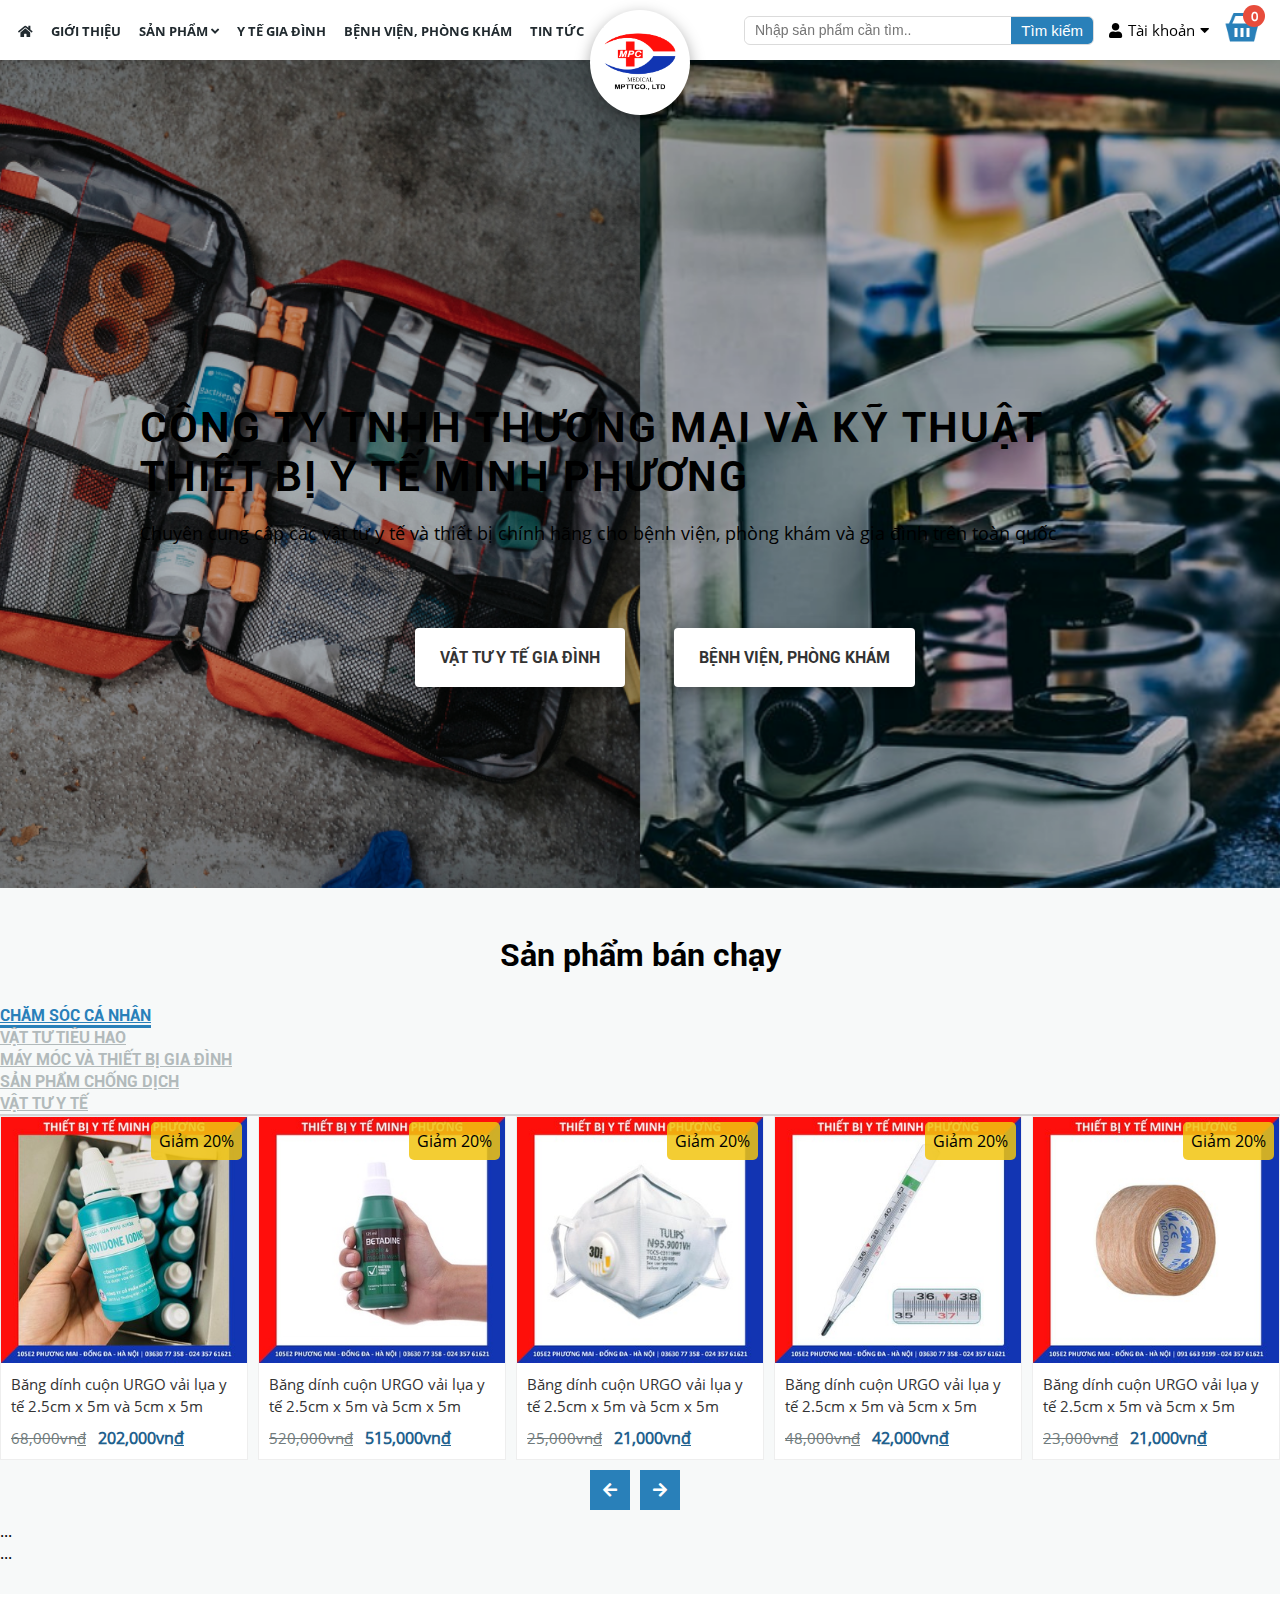
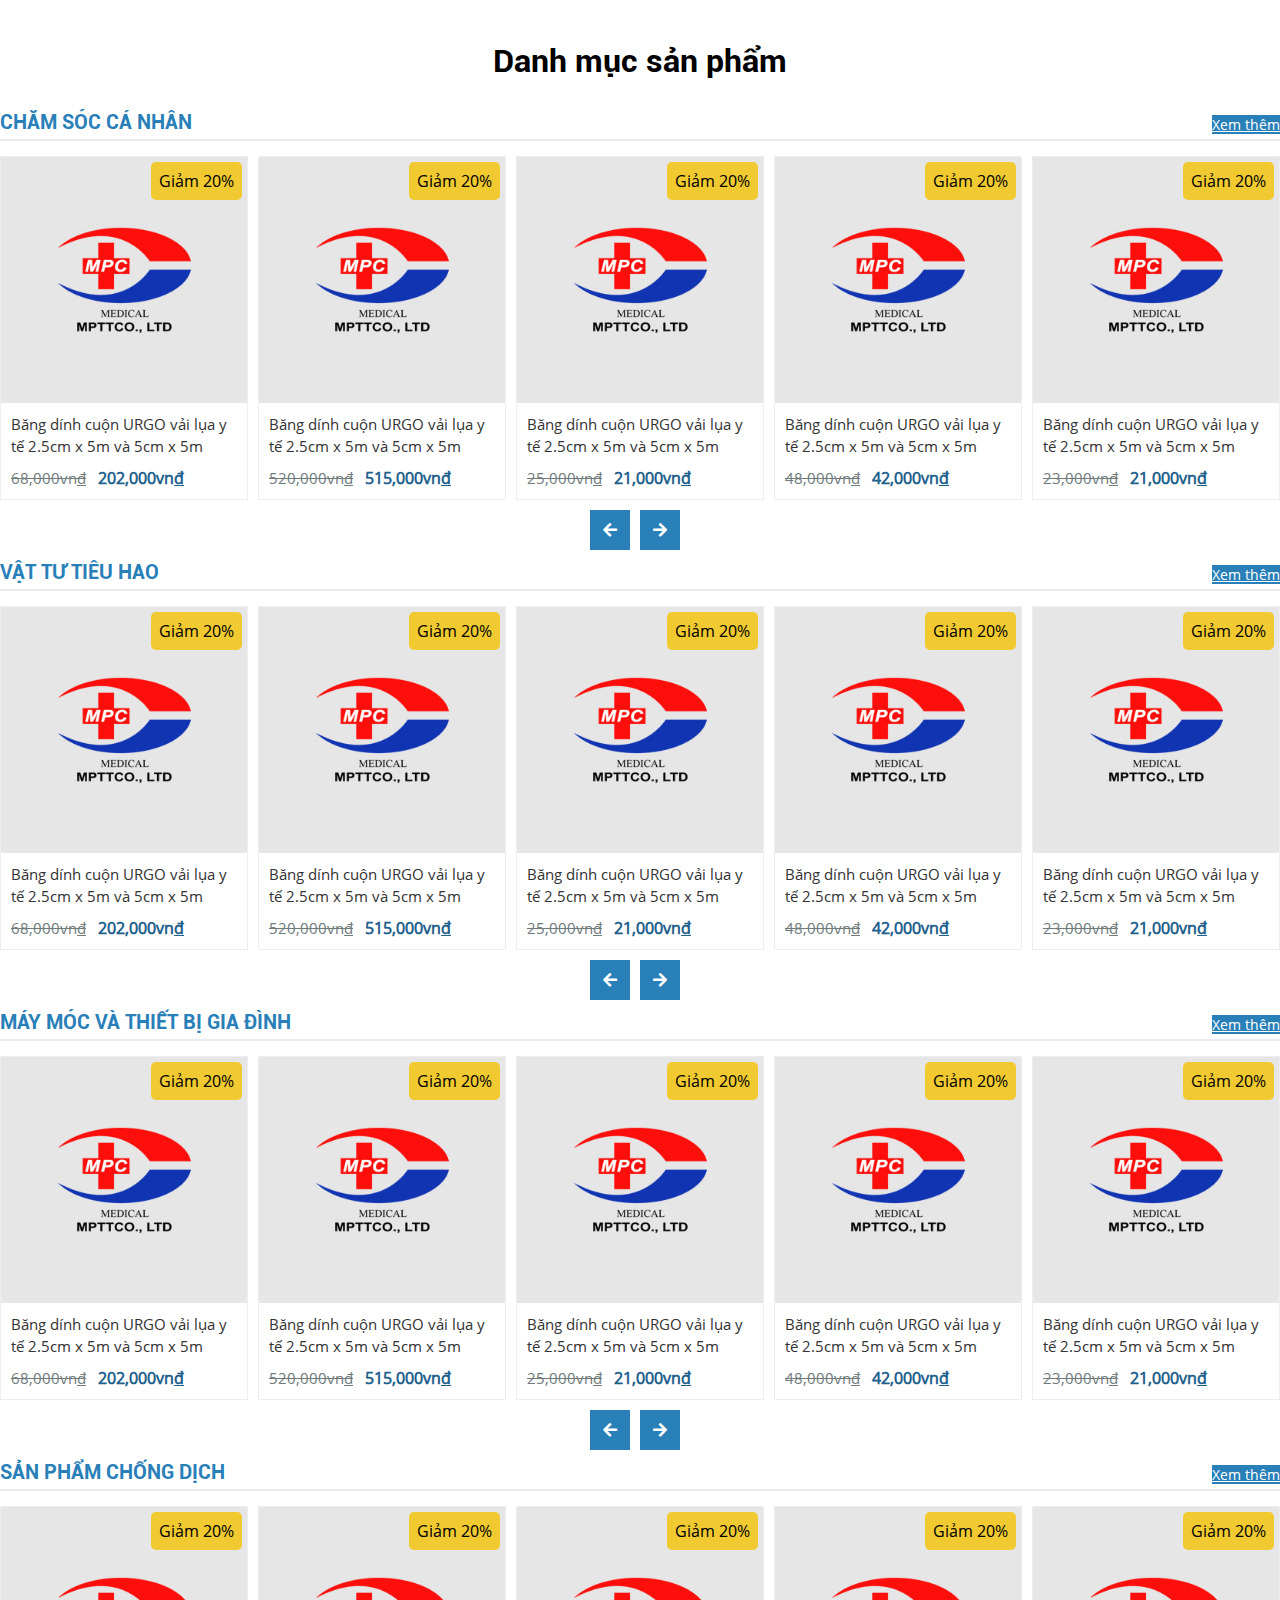
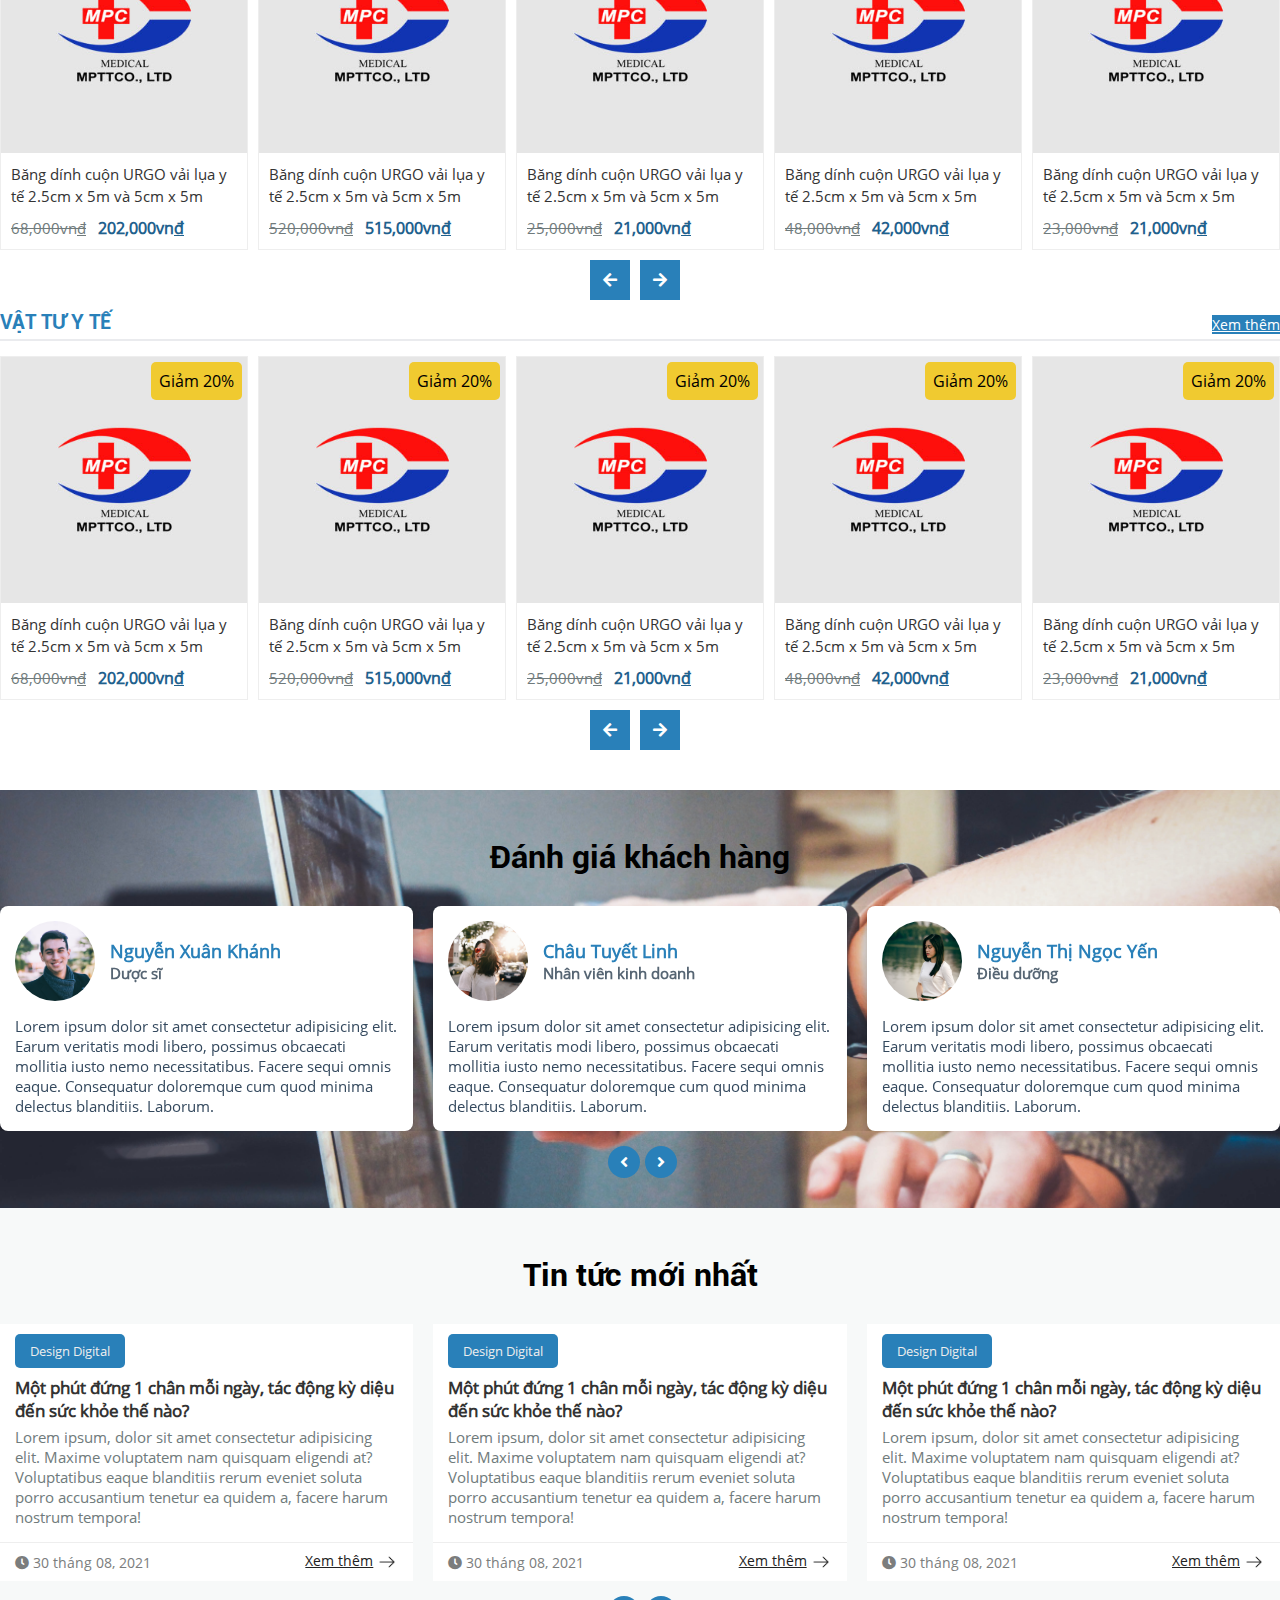
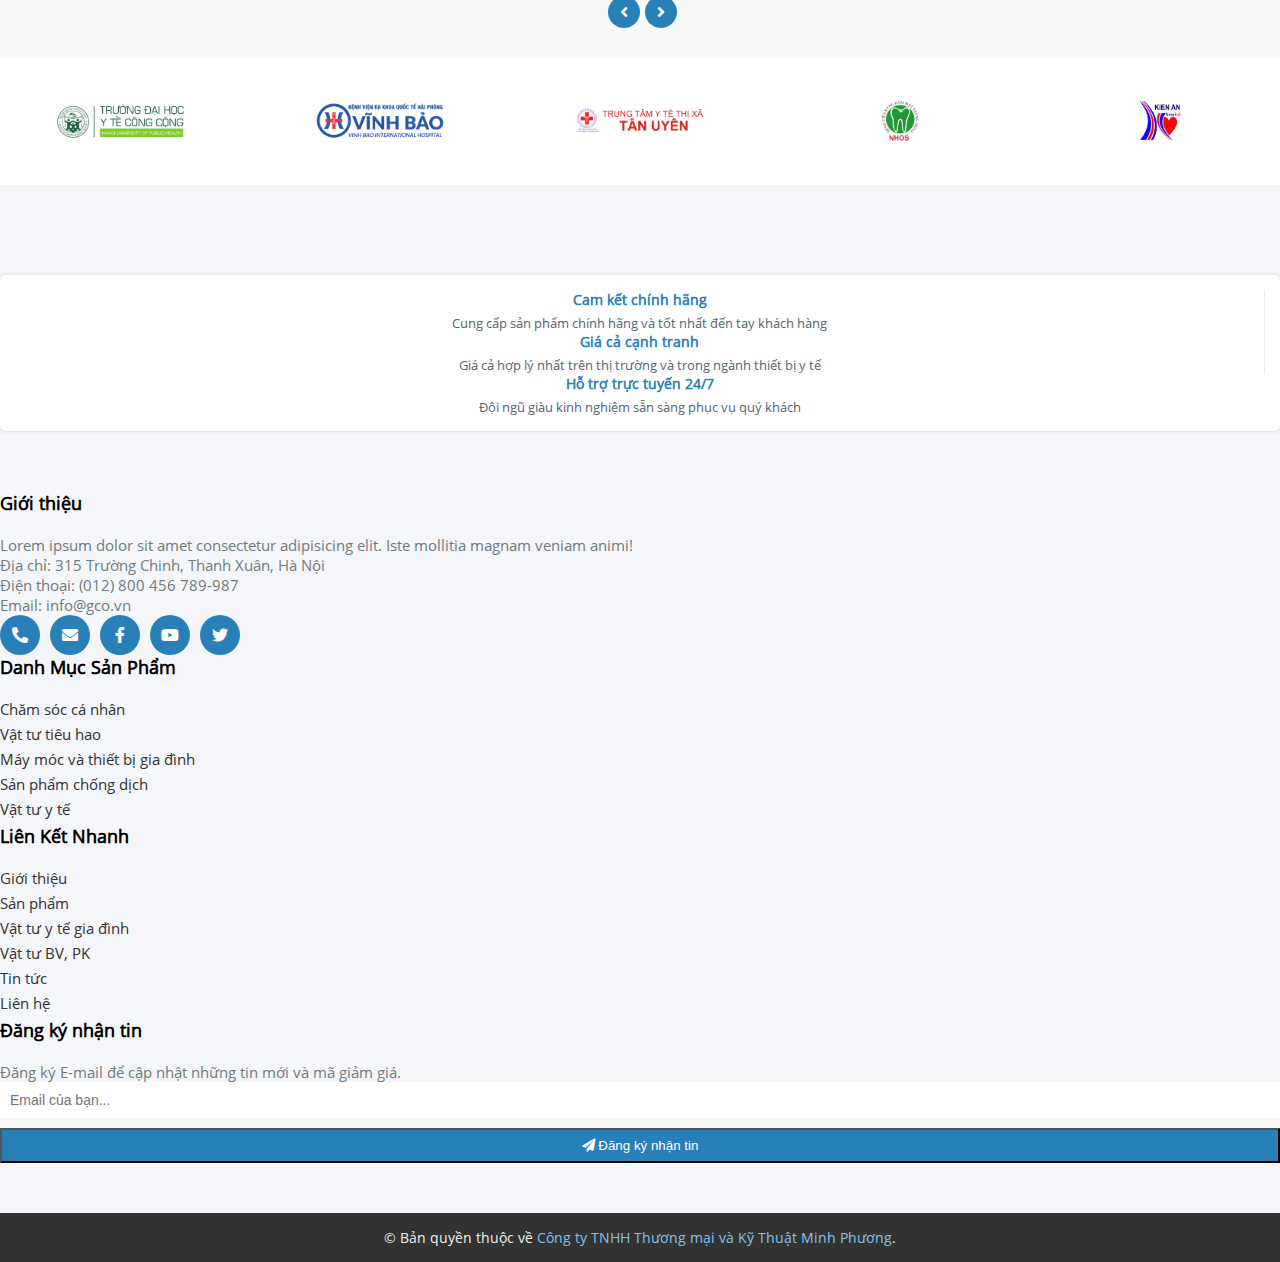
==== commit b61d1bfa: "git update code" ====
--- a/index.html
+++ b/index.html
@@ -6,6 +6,12 @@
     <meta name="viewport" content="width=device-width, initial-scale=1.0">
     <link rel="shortcut icon" href="./assets/img/favicon.ico" type="image/x-icon"/>
     <title>Trang chủ - THIẾT BỊ Y TẾ MINH PHƯƠNG | Demo</title>
+
+    <meta property="og:url"           content="https://www.your-domain.com/your-page.html" />
+    <meta property="og:type"          content="website" />
+    <meta property="og:title"         content="Your Website Title" />
+    <meta property="og:description"   content="Your description" />
+    <meta property="og:image"         content="https://www.your-domain.com/path/image.jpg" />
 
     <!-- Bootstrap CSS -->
     <link href="https://cdn.jsdelivr.net/npm/bootstrap@5.1.0/dist/css/bootstrap.min.css" rel="stylesheet" integrity="sha384-KyZXEAg3QhqLMpG8r+8fhAXLRk2vvoC2f3B09zVXn8CA5QIVfZOJ3BCsw2P0p/We" crossorigin="anonymous">
@@ -20,6 +26,11 @@
     <link rel="stylesheet" href="./assets/css/responsive.css">
 </head>
 <body>
+    <!-- Load Facebook SDK for JavaScript -->
+    <div id="fb-root"></div>
+    <script async defer crossorigin="anonymous" src="https://connect.facebook.net/vi_VN/sdk.js#xfbml=1&version=v11.0" nonce="L5v6umPg"></script>
+
+
     <div id="app">
         <div class="bg-overlay"></div>
         <div class="header">
@@ -42,7 +53,7 @@
                             </li>
                             <li><a href="#">Y tế gia đình</a></li>
                             <li><a href="#">Bệnh viện, phòng khám</a></li>
-                            <li><a href="#">Tin tức</a></li>
+                            <li><a href="articles.html">Tin tức</a></li>
                             <li><a href="#">Liên hệ</a></li>
                         </ul>
                     </div>
@@ -75,6 +86,7 @@
                 </div>
             </div>
             <!-- ./end navDesktop -->
+            <!-- navMobile -->
             <div class="lg-hidden">
                 <div class="navMobile">
                     <div class="toggle">
@@ -119,14 +131,13 @@
                                 </li>
                                 <li><a href="#"><i class="fas fa-minus"></i> Y Tế gia đình</a></li>
                                 <li><a href="#"><i class="fas fa-minus"></i> Bệnh viện, phòng khám</a></li>
-                                <li><a href="#"><i class="fas fa-minus"></i> Tin Tức</a></li>
+                                <li><a href="articles.html"><i class="fas fa-minus"></i> Tin Tức</a></li>
                                 <li><a href="#"><i class="fas fa-minus"></i> Liên Hệ</a></li>
                             </ul>
                         </div>
                     </div>
                 </div>
             </div>
-            <!-- navMobile -->
             <!-- ./end navMobile -->
             <div class="spacingFixed d-none"></div>
             <!-- slide -->
--- a/assets/css/main.css
+++ b/assets/css/main.css
@@ -623,6 +623,7 @@
     font-size: 15px;
     padding: 0;
     margin: 0;
+    color: #707B7C;
 }
 .postBox__bottom {
     padding: 8px 15px;
@@ -771,6 +772,269 @@
 .sidebarLeft__menu-dropdown li {
     border: none;
 }
+.slide-blog {
+    height: 40vh;
+}
+.slide-blog .carousel-caption {
+    height: 40vh;
+}
+.slide-blog .carousel-caption h1 {
+    margin-bottom: 0;
+    font-size: 30px;
+}
+.breadcrumb__wrap {
+    background-color: #eee;
+}
+.breadcrumb {
+    padding: 15px 0;
+    margin-bottom: 0;
+}
+.breadcrumb-item {
+    font-size: 15px;
+}
+.breadcrumb-item a {
+    color: #242424;
+    text-decoration: none;
+    transition: all 0.3s;
+}
+.breadcrumb-item a:hover {
+    color: var(--color-primary);
+}
+.breadcrumb-item.active {
+    color: var(--color-primary);
+}
+.article-wrap {
+    padding: 65px 0;
+}
+.sidebar {
+    background-color: #f9f9f9;
+    border: 1px solid #eee;
+    padding: 15px;
+    color: #242424;
+}
+.sidebar__item-title {
+    font-size: 17px;
+    font-weight: bold;
+}
+.sidebar__item-list {
+    list-style: none;
+    padding: 20px 0;
+    margin: 0;
+    border-top: 1px solid #ebebeb;
+    margin: 18px 0 0;
+    padding: 27px 0 0;
+}
+.sidebar__item-list li a {
+    color: #242424;
+    text-decoration: none;
+    display: block;
+    margin: 0 0 13px;
+    font-size: 15px;
+    display: flex;
+    justify-content: space-between;
+    align-items: center;
+    transition: all 0.3s;
+}
+.sidebar__item-list li a:hover {
+    color: var(--color-primary);
+}
+.sidebar__dropdown {
+    list-style: none;
+    padding-left: 10px;
+    margin-bottom: 3px;
+    display: none;
+}
+.sidebar__dropdown li a {
+    margin-bottom: 5px;
+    color: #666666;
+}
+.sidebar__item-title.with-border {
+    padding-top: 35px;
+    margin-top: 40px;
+    border-top: 1px solid #ebebeb;
+}
+.news {
+    list-style: none;
+    padding: 15px 0 0 0;
+    margin: 0;
+}
+.news__item {
+    padding-bottom: 10px;
+    margin-bottom: 10px;
+    border-bottom: 1px solid #eee;
+}
+.news__item a {
+    display: flex;
+    justify-content: flex-start;
+    align-items: flex-start;
+    text-decoration: none;
+}
+.news__item-image {
+    width: 30%;
+}
+.news__item-image img {
+    width: 100%;
+}
+.news__item-content {
+    width: 70%;
+    padding-left: 10px;
+}
+.news__item-content-title {
+    font-size: 15px;
+    color: #242424;
+    margin-bottom: 2px;
+}
+.news__item-content-time {
+    font-size: 13px;
+    color: #5D6D7E;
+}
+.tag {
+    display: flex;
+    justify-content: flex-start;
+    align-items: flex-start;
+    list-style: none;
+    padding: 0;
+    margin: 0;
+    flex-wrap: wrap;
+    padding-top: 15px;
+}
+.padding-tag {
+    padding-top: 25px;
+}
+.tag li a {
+    padding: 8px 10px;
+    margin-right: 5px;
+    border: 1px solid rgb(228, 226, 226);
+    color: #242424;
+    text-decoration: none;
+    margin-bottom: 5px;
+    font-size: 13px;
+    display: block;
+    transition: all 0.3s;
+}
+.tag li a:hover {
+    background-color: var(--color-primary);
+    color: #fff;
+}
+.created-at {
+    font-size: 13px;
+    letter-spacing: 1px;
+}
+.shared {
+    padding: 15px 0;
+    border-bottom: 1px solid #eee;
+    display: flex;
+    justify-content: flex-end;
+    align-items: center;
+}
+.sharedBox {
+    display: flex;
+    justify-content: flex-end;
+    align-items: center;
+}
+.articleList {
+    display: flex;
+    justify-content: flex-start;
+    align-items: center;
+    flex-wrap: wrap;
+}
+.articleList .postBox {
+    width: calc(33.33% - 20px);
+    margin-bottom: 20px;
+    margin-right: 20px;
+    border: 1px solid #ccc;
+}
+.articleImg {
+    height: 200px;
+    overflow: hidden;
+    margin-bottom: 15px;
+}
+.product-wrap {
+    padding: 15px 0;
+    background-color: #f8f8f8;
+}
+.cardProduct {
+    background-color: #fff;
+    border-radius: 10px;
+    box-shadow: rgba(149, 157, 165, 0.2) 0px 8px 24px;
+    margin-bottom: 20px;
+}
+.cardProduct__head {
+    padding: 15px;
+    border-bottom: 1px solid #eee;
+    display: flex;
+    justify-content: space-between;
+    align-self: center;
+}
+.cardProduct__head h3 {
+    font-size: 20px;
+    font-weight: bold;
+    padding: 0;
+    margin-bottom: 0;
+    font-family: 'Roboto-Bold', 'sans-serif';
+    color: #223771;
+}
+.productContent__head-wishlist {
+    font-size: 20px;
+    font-weight: bold;
+    color: var(--color-primary);
+    cursor: pointer;
+}
+.productCenter {
+    display: flex;
+    justify-content: space-between;
+    align-items: flex-start;
+    flex-wrap: wrap;
+}
+.productCenter__left {
+    width: calc(70% - 15px);
+}
+.productCenter__right {
+    width: calc(30% - 15px);
+}
+.productContent__detail {
+    padding: 30px 15px;
+}
+.border-right {
+    border-right: 1px solid #eee;
+}
+/* Swiper CSS */
+.swiper.main-swiper {
+    width: 100%;
+    height: 400px;
+    margin-left: auto;
+    margin-right: auto;
+    cursor: pointer;
+}
+.swiper-slide {
+    text-align: center;
+    font-size: 18px;
+    background: #fff;
+    display: -webkit-box;
+    display: -ms-flexbox;
+    display: -webkit-flex;
+    display: flex;
+    -webkit-box-pack: center;
+    -ms-flex-pack: center;
+    -webkit-justify-content: center;
+    justify-content: center;
+    -webkit-box-align: center;
+    -ms-flex-align: center;
+    -webkit-align-items: center;
+    align-items: center;
+    background-size: cover;
+    background-position: center;
+}
+.swiper-slide img {
+    display: block;
+    width: 100%;
+    height: 100%;
+    object-fit: cover;
+}
+.sub-swiper {
+    cursor: pointer;
+    margin-top: 20px;
+}
 /* ============================= ./end CONTENT ============================= */
 
 /* ============================= FOOTER ============================= */
--- a/assets/css/responsive.css
+++ b/assets/css/responsive.css
@@ -92,4 +92,26 @@
     .copyright {
         font-size: 11px;
     }
+    .flex-wrap-reverse {
+        flex-wrap: wrap-reverse;
+    }
+    .title-post {
+        align-items: center;
+        padding-top: 20px;
+    }
+    .slide-blog .title-post h1 {
+        font-size: 18px;
+        padding: 0 20px;
+    }
+    .articleList .postBox {
+        width: 100%;
+        margin-right: 0;
+    }
+    .productCenter__left,
+    .productCenter__right {
+        width: 100%;
+    }
+    .cardProduct__head h3 {
+        font-size: 16px;
+    }
 }